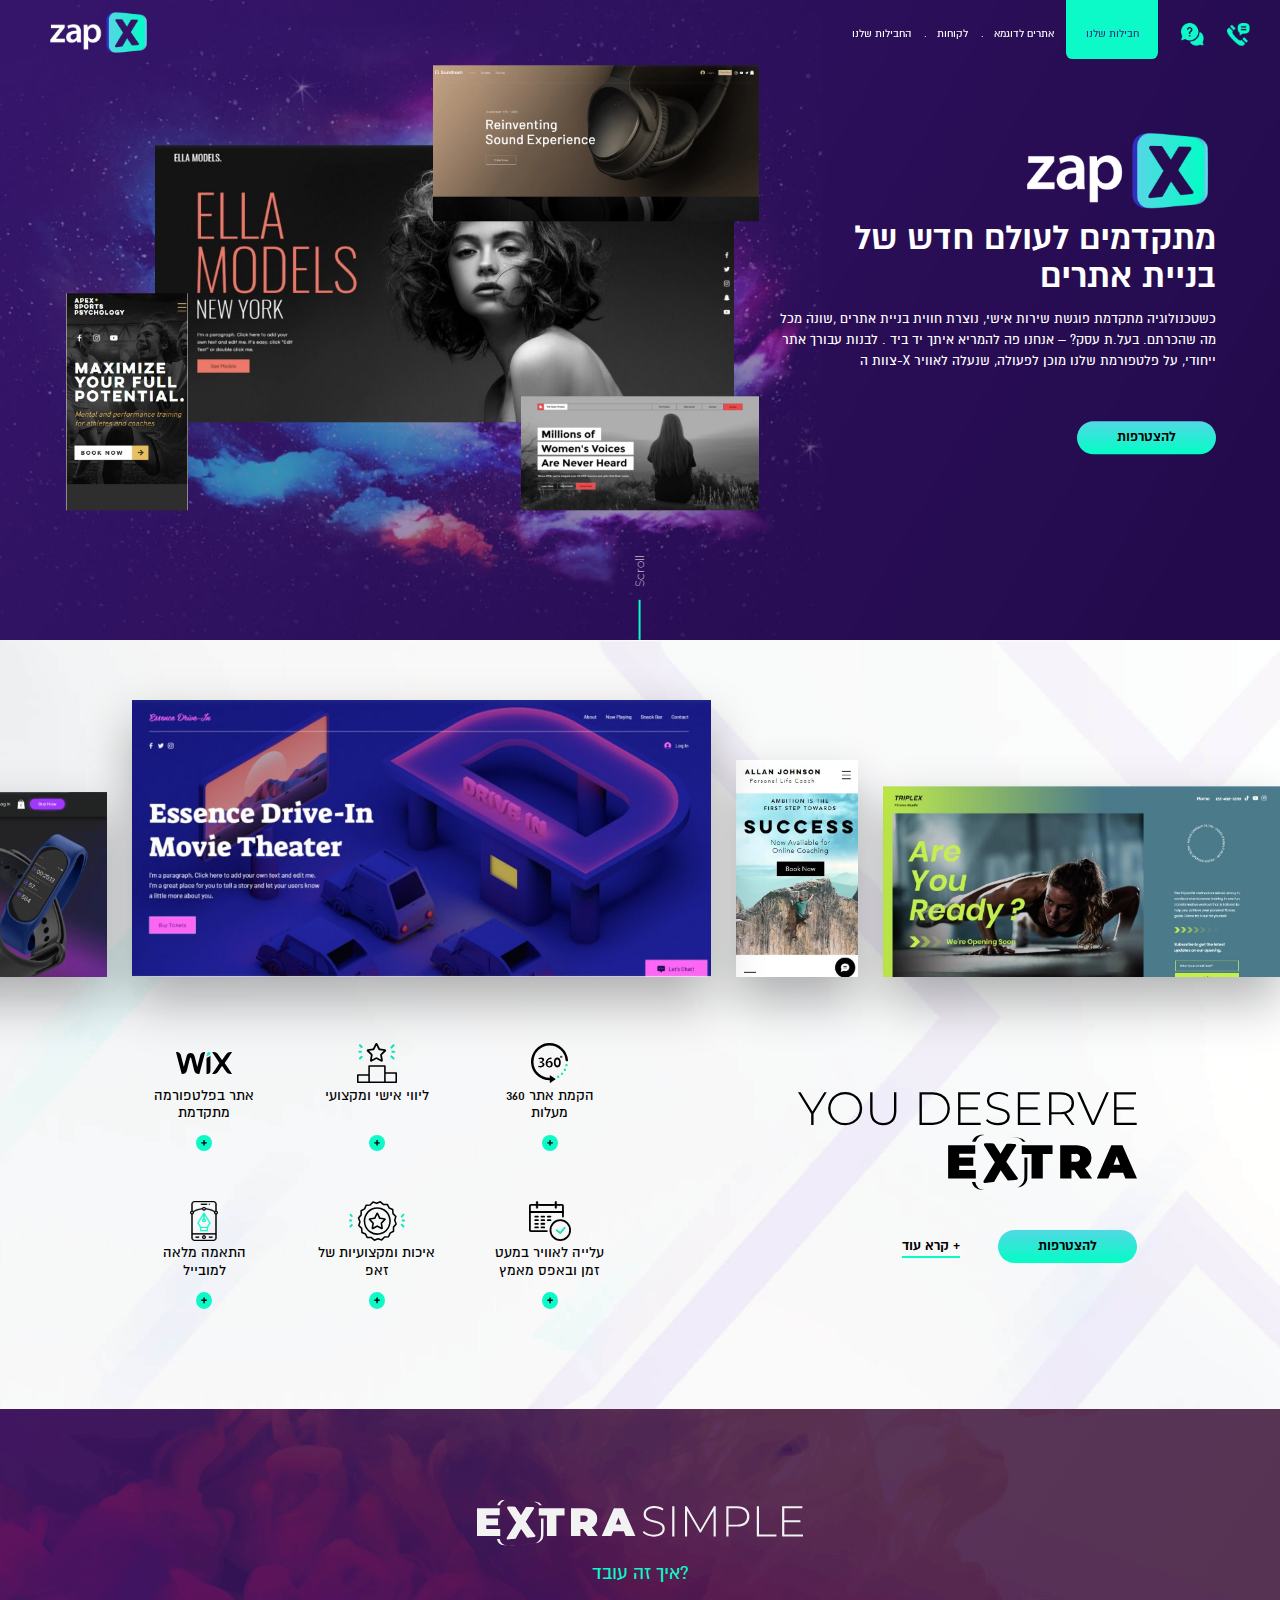
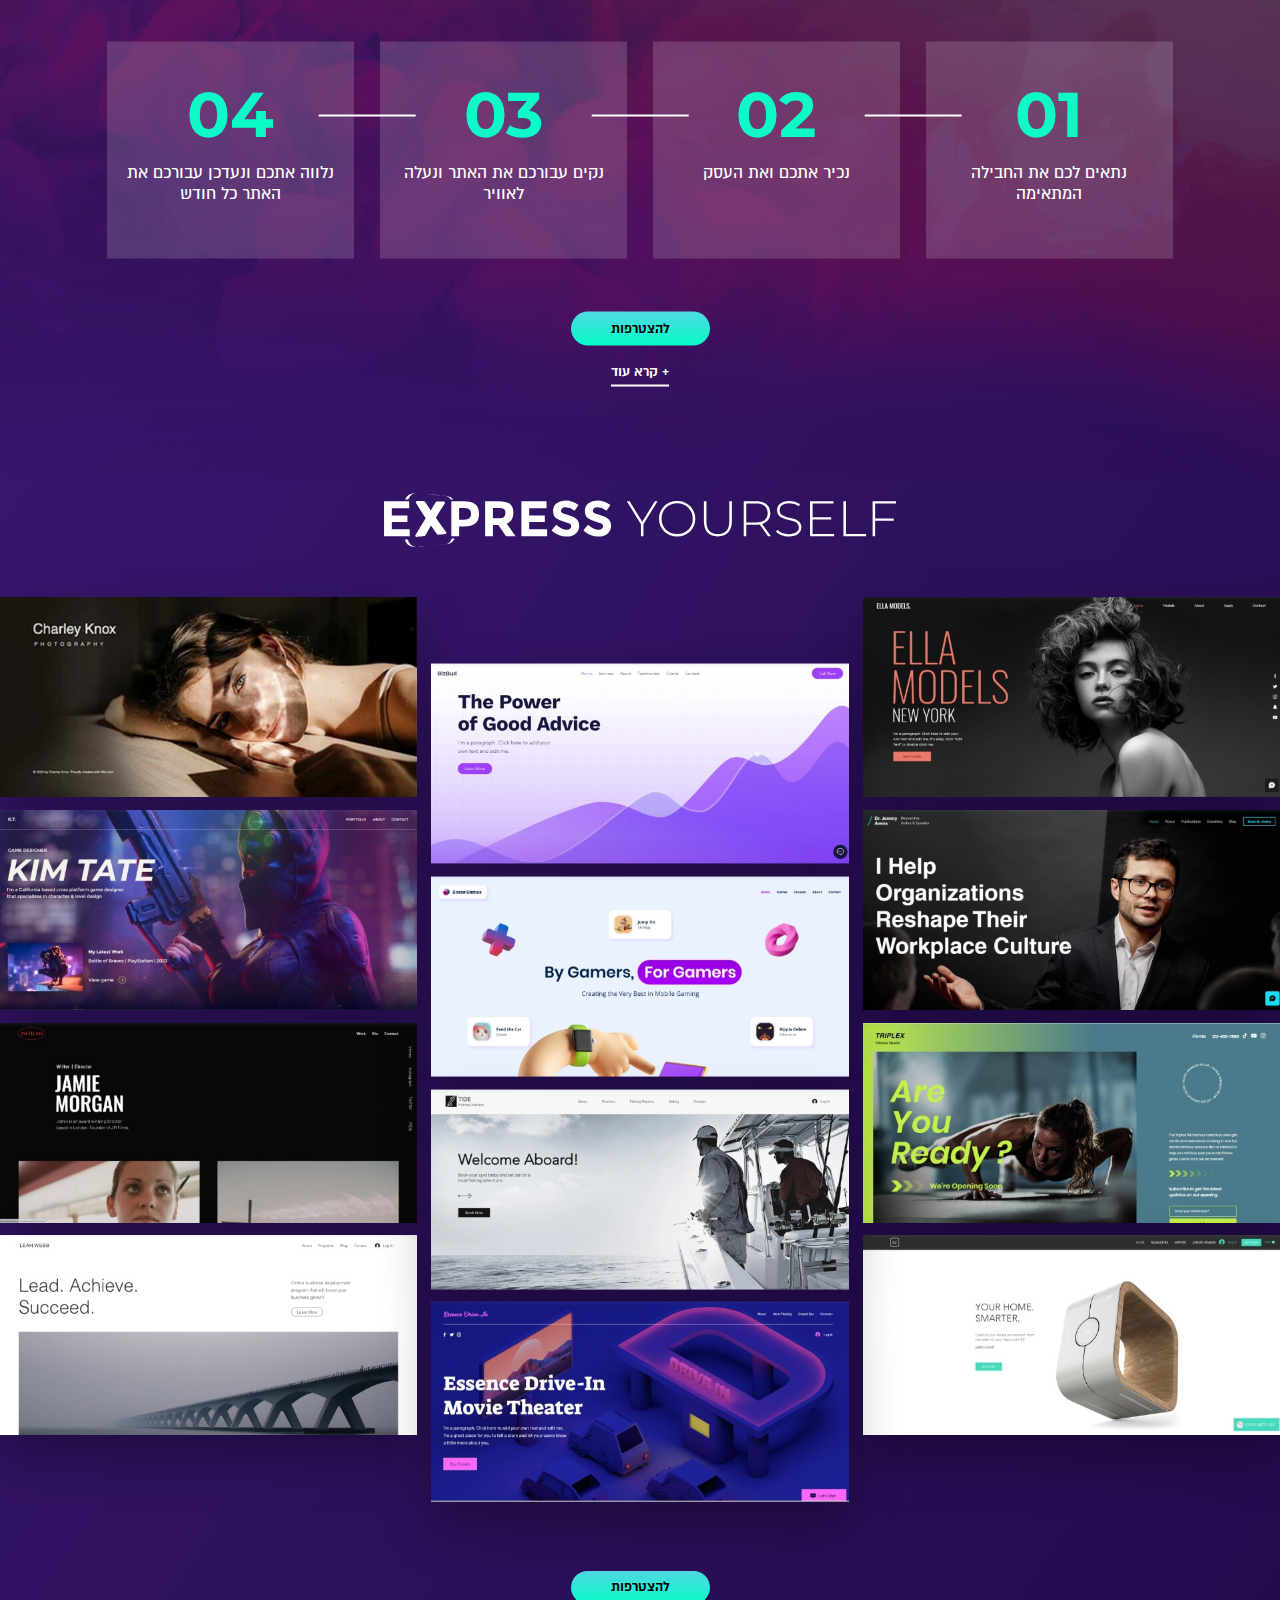
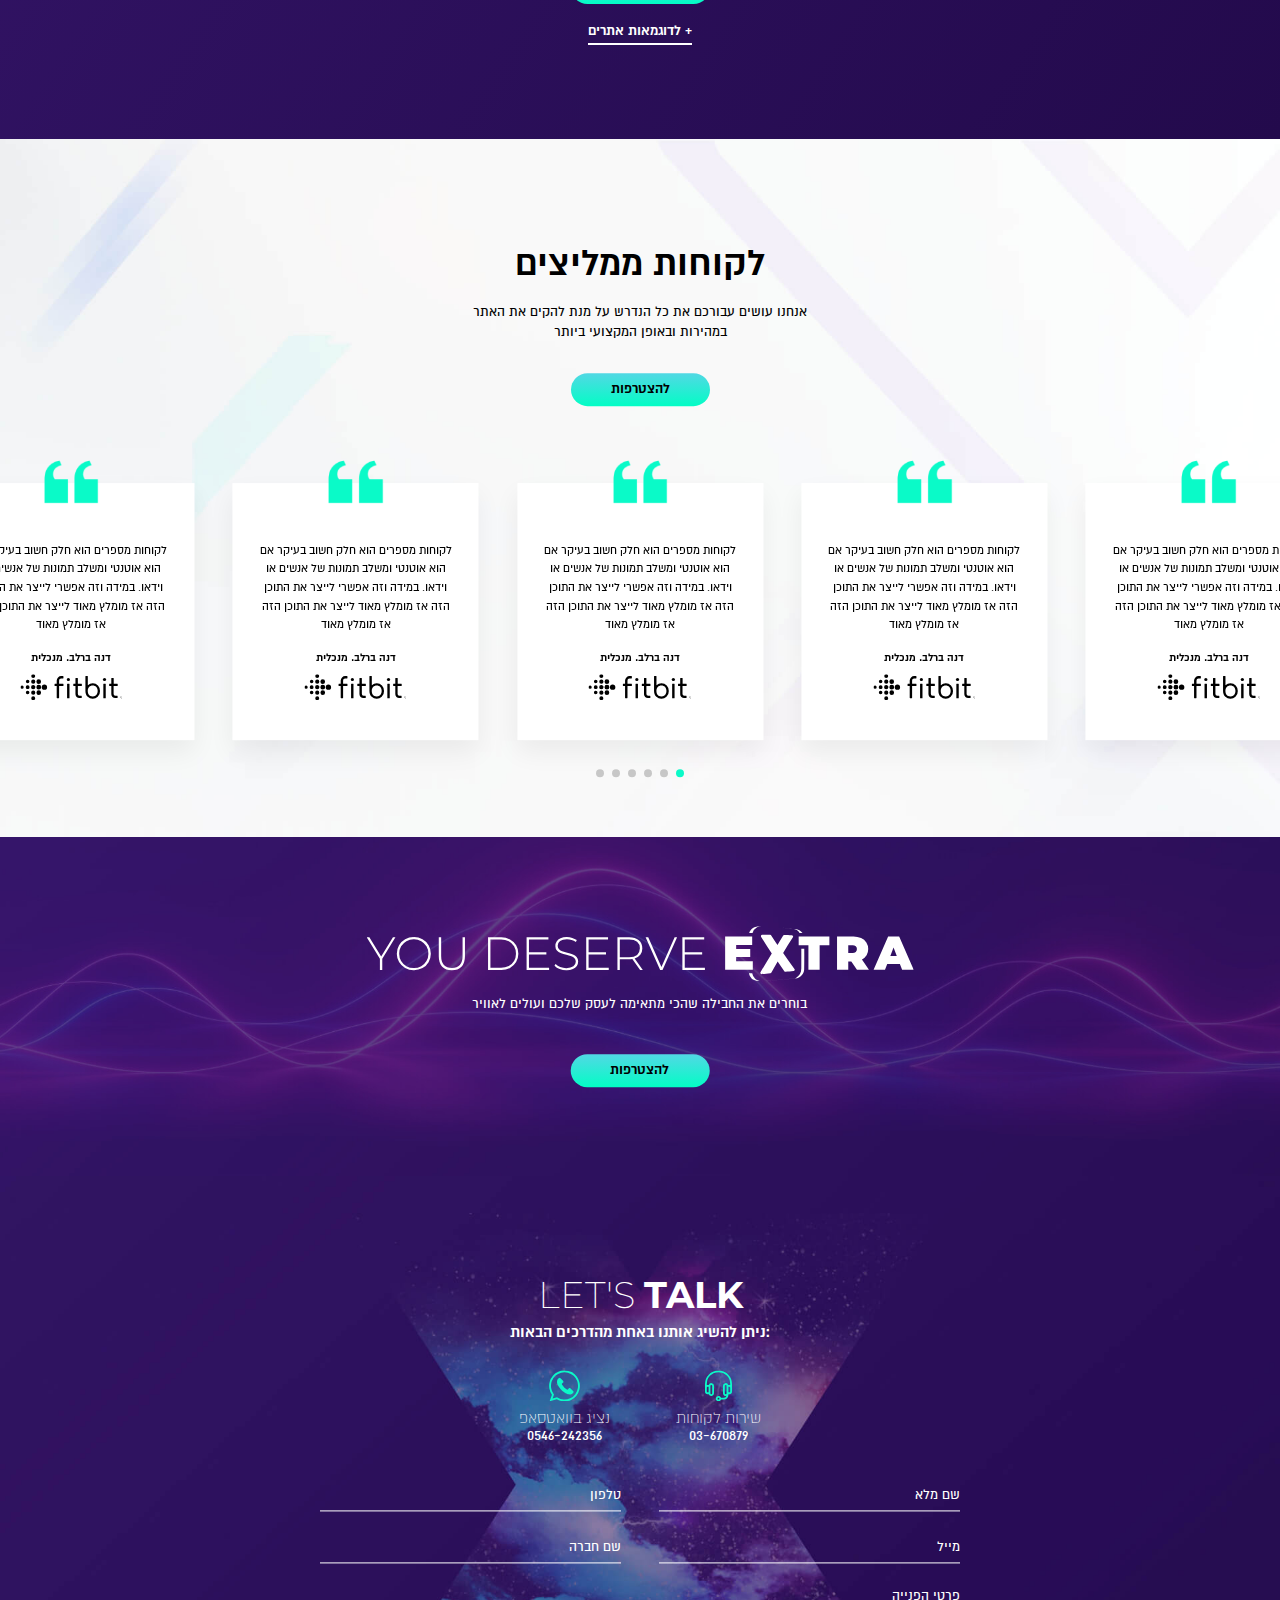
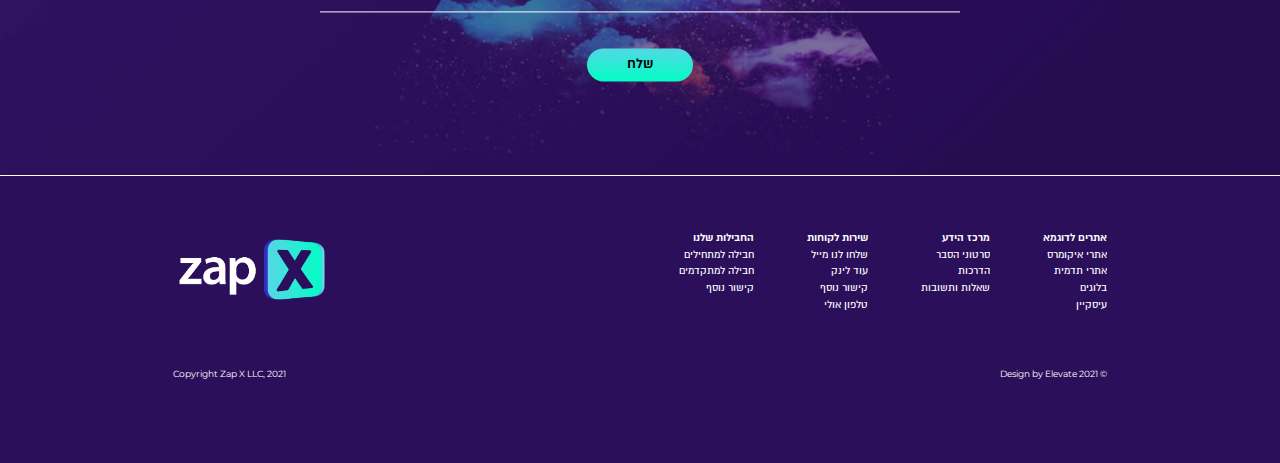
==== index.html @ 98418612 "[ADD] - Homepage" ====
<!DOCTYPE html>
<html lang="he-IL" dir="rtl">

<head>
  <!-- Meta -->
  <meta charset="UTF-8">
  <meta name="viewport" content="width=device-width, initial-scale=1.0">
  <meta name="description" content="Zap X">
  <title>Zap X</title>

  <!-- Font -->
  <link rel="preconnect" href="https://fonts.googleapis.com">
  <link rel="preconnect" href="https://fonts.gstatic.com" crossorigin>
  <link href="https://fonts.googleapis.com/css2?family=Montserrat:wght@300;400;700&display=swap" rel="stylesheet">

  <!-- Style (Vendor) -->
  <link rel="stylesheet" href="css/swiper-bundle.min.css">

  <!-- Style -->
  <link rel="stylesheet" href="css/elevate-framework.css">
  <link rel="stylesheet" href="css/style.css">

  <!-- Favicon -->
  <link rel="icon" href="img/favicon.png">
</head>

<body class="home-page">

  <!-- Header -->
  <header class="header">
    <div class="container">
      <!-- Hamburger -->
      <div class="header-hamburger d-mobile">
        <a href="#">
          <img src="img/icons/hamburger-icon.png" alt="zap-x-icon">
        </a>
      </div>
      <!-- Action -->
      <div class="header-action">
        <a href="#">
          <img src="img/icons/phone-icon.png" alt="zap-x-icon">
        </a>
        <a href="#">
          <img src="img/icons/chat-icon.png" alt="zap-x-icon">
        </a>
      </div>
      <!-- Menu -->
      <div class="header-menu">
        <!-- Links -->
        <div class="header-links">
          <ul class="f-d-18 f-m-30">
            <li>
              <a href="#" class="header-btn">חבילות שלנו</a>
            </li>
            <li>
              <a href="#">אתרים לדוגמא</a>
            </li>
            <li>
              <a href="#">לקוחות</a>
            </li>
            <li>
              <a href="#">החבילות שלנו</a>
            </li>
          </ul>
        </div>
      </div>
      <!-- Logo -->
      <div class="header-logo">
        <a href="#">
          <img src="img/icons/zap-x-logo-white.png" alt="zap-x-logo">
        </a>
      </div>
    </div>
  </header>

  <!-- Banner -->
  <div class="banner home-banner">
    <div class="container">
      <!-- Text -->
      <div class="text">
        <div class="banner-logo d-desktop">
          <img src="img/icons/zap-x-logo-white.png" alt="zap-x-logo">
        </div>
        <h1 class="f-d-58 f-m-65">מתקדמים לעולם חדש
          של בניית אתרים</h1>
        <p class="f-d-22 f-m-32">כשטכנולוגיה מתקדמת פוגשת שירות אישי, נוצרת חווית בניית אתרים
          ,שונה מכל מה שהכרתם. בעל.ת עסק? – אנחנו פה להמריא איתך יד ביד
          . לבנות עבורך אתר ייחודי, על פלטפורמת
          שלנו מוכן לפעולה, שנעלה לאוויר X-צוות ה</p>
        <a href="#" class="btn btn-primary">להצטרפות</a>
      </div>
      <!-- Img -->
      <div class="img">
        <div class="img-1"><img src="img/home/banner-img-1.jpg" alt="zap-x-img"></div>
        <div class="img-2"><img src="img/home/banner-img-2.jpg" alt="zap-x-img"></div>
        <div class="img-3"><img src="img/home/banner-img-3.jpg" alt="zap-x-img"></div>
        <div class="img-4"><img src="img/home/banner-img-4.jpg" alt="zap-x-img"></div>
      </div>
    </div>
    <!-- Bg -->
    <div class="bg">
      <picture>
        <source media="(min-width:1024px)" srcset="img/home/banner-bg.jpg">
        <img src="img/home/banner-bg-mobile.jpg" alt="zap-x-img">
      </picture>
    </div>
    <!-- Scroll -->
    <div class="scroll">
      <p class="f-d-18 f-m-26 light f-mont">Scroll</p>
      <div class="line"></div>
    </div>
  </div>

  <!-- Services -->
  <div class="home-services">
    <div class="container">
      <!-- Swiper -->
      <div class="swiper">
        <div class="swiper-wrapper">
          <!-- Slide -->
          <div class="swiper-slide">
            <img src="img/home/services-img-3.jpg" alt="zap-x-img">
          </div>
          <!-- Slide -->
          <div class="swiper-slide">
            <img src="img/home/services-img-2.jpg" alt="zap-x-img">
          </div>
          <!-- Slide -->
          <div class="swiper-slide">
            <img src="img/home/services-img-1.jpg" alt="zap-x-img">
          </div>
          <!-- Slide -->
          <div class="swiper-slide">
            <img src="img/home/services-img-4.jpg" alt="zap-x-img">
          </div>
        </div>
      </div>
      <div class="row">
        <!-- Text -->
        <div class="text">
          <img src="img/global/you-deserve-extra.svg" alt="zap-x-img">
          <div class="btns">
            <a href="#" class="btn btn-primary">להצטרפות</a>
            <a href="#" class="link">+ קרא עוד</a>
          </div>
        </div>
        <!-- Img -->
        <div class="img">
          <ul class="f-d-24 f-m-34">
            <!-- Item -->
            <li>
              <img src="img/icons/services-icon-1.svg" alt="zap-x-icon">
              <p>הקמת אתר 360 מעלות</p>
              <a href="#">
                <img src="img/icons/plus-icon-circle.svg" alt="zap-x-icon">
              </a>
            </li>
            <!-- Item -->
            <li>
              <img src="img/icons/services-icon-2.svg" alt="zap-x-icon">
              <p>ליווי אישי
                ומקצועי</p>
              <a href="#">
                <img src="img/icons/plus-icon-circle.svg" alt="zap-x-icon">
              </a>
            </li>
            <!-- Item -->
            <li>
              <img src="img/icons/services-icon-3.svg" alt="zap-x-icon">
              <p>אתר בפלטפורמה
                מתקדמת</p>
              <a href="#">
                <img src="img/icons/plus-icon-circle.svg" alt="zap-x-icon">
              </a>
            </li>
            <!-- Item -->
            <li>
              <img src="img/icons/services-icon-4.svg" alt="zap-x-icon">
              <p>עלייה לאוויר במעט זמן
                ובאפס מאמץ</p>
              <a href="#">
                <img src="img/icons/plus-icon-circle.svg" alt="zap-x-icon">
              </a>
            </li>
            <!-- Item -->
            <li>
              <img src="img/icons/services-icon-5.svg" alt="zap-x-icon">
              <p>איכות ומקצועיות
                של זאפ</p>
              <a href="#">
                <img src="img/icons/plus-icon-circle.svg" alt="zap-x-icon">
              </a>
            </li>
            <!-- Item -->
            <li>
              <img src="img/icons/services-icon-6.svg" alt="zap-x-icon">
              <p>התאמה מלאה
                למובייל</p>
              <a href="#">
                <img src="img/icons/plus-icon-circle.svg" alt="zap-x-icon">
              </a>
            </li>
          </ul>
        </div>
      </div>
    </div>
    <!-- Bg -->
    <div class="bg">
      <picture>
        <source media="(min-width:1024px)" srcset="img/home/services-bg.jpg">
        <img src="img/home/services-bg-mobile.jpg" alt="zap-x-img">
      </picture>
    </div>
  </div>

  <!-- Purple BG -->
  <div class="purple-bg">
    <!-- Steps -->
    <div class="home-steps">
      <div class="container">
        <div class="title">
          <img src="img/global/extra-simple.svg" alt="zap-x-img">
        </div>
        <h2 class="f-d-32 f-m-45 regular text-green">?איך זה עובד</h2>
        <ul class="steps">
          <!-- Item -->
          <li class="step">
            <p class="num f-d-95 f-m-105 f-mont text-green bold">01</p>
            <p class="f-d-28 f-m-36">נתאים לכם את
              החבילה המתאימה</p>
          </li>
          <!-- Item -->
          <li class="step">
            <p class="num f-d-95 f-m-105 f-mont text-green bold">02</p>
            <p class="f-d-28 f-m-36">נכיר אתכם ואת העסק</p>
          </li>
          <!-- Item -->
          <li class="step">
            <p class="num f-d-95 f-m-105 f-mont text-green bold">03</p>
            <p class="f-d-28 f-m-36">נקים עבורכם את
              האתר ונעלה לאוויר</p>
          </li>
          <!-- Item -->
          <li class="step">
            <p class="num f-d-95 f-m-105 f-mont text-green bold">04</p>
            <p class="f-d-28 f-m-36">נלווה אתכם ונעדכן עבורכם
              את האתר כל חודש</p>
          </li>
        </ul>
        <div class="btns">
          <a href="#" class="btn btn-primary">להצטרפות</a>
          <a href="#" class="link link-white">+ קרא עוד</a>
        </div>
      </div>
      <!-- Bg -->
      <div class="bg">
        <picture>
          <source media="(min-width:1024px)" srcset="img/home/steps-bg.png">
          <img src="img/home/steps-bg-mobile.png" alt="zap-x-img">
        </picture>
      </div>
    </div>
  
    <!-- Portfolio -->
    <div class="home-portfolio">
      <div class="container">
        <!-- Title -->
        <div class="title">
          <img src="img/global/express-yourself.svg" alt="zap-x-img">
        </div>
        <!-- Portfolio -->
        <div class="portfolio">
          <ul>
            <!-- Item -->
            <li>
              <img src="img/home/portfolio-img-1.jpg" alt="zap-x-img">
            </li>
            <!-- Item -->
            <li>
              <img src="img/home/portfolio-img-2.jpg" alt="zap-x-img">
            </li>
            <!-- Item -->
            <li>
              <img src="img/home/portfolio-img-3.jpg" alt="zap-x-img">
            </li>
            <!-- Item -->
            <li>
              <img src="img/home/portfolio-img-4.jpg" alt="zap-x-img">
            </li>
            <!-- Item -->
            <li>
              <img src="img/home/portfolio-img-5.jpg" alt="zap-x-img">
            </li>
            <!-- Item -->
            <li>
              <img src="img/home/portfolio-img-6.jpg" alt="zap-x-img">
            </li>
            <!-- Item -->
            <li>
              <img src="img/home/portfolio-img-7.jpg" alt="zap-x-img">
            </li>
            <!-- Item -->
            <li>
              <img src="img/home/portfolio-img-8.jpg" alt="zap-x-img">
            </li>
            <!-- Item -->
            <li>
              <img src="img/home/portfolio-img-9.jpg" alt="zap-x-img">
            </li>
            <!-- Item -->
            <li>
              <img src="img/home/portfolio-img-10.jpg" alt="zap-x-img">
            </li>
            <!-- Item -->
            <li>
              <img src="img/home/portfolio-img-11.jpg" alt="zap-x-img">
            </li>
            <!-- Item -->
            <li>
              <img src="img/home/portfolio-img-12.jpg" alt="zap-x-img">
            </li>
          </ul>
        </div>
        <!-- Btns -->
        <div class="btns">
          <a href="#" class="btn btn-primary">להצטרפות</a>
          <a href="#" class="link link-white">+ לדוגמאות אתרים</a>
        </div>
      </div>
    </div>
  </div>

  <!-- Reviews -->
  <div class="home-reviews">
    <div class="container">
      <!-- Text -->
      <div class="text">
        <h1 class="f-d-60 f-m-60">לקוחות ממליצים</h1>
        <p class="f-d-22 f-m-32">אנחנו עושים עבורכם את כל הנדרש על מנת להקים את האתר
          במהירות ובאופן המקצועי ביותר</p>
        <a href="#" class="btn btn-primary">להצטרפות</a>
      </div>
      <!-- Swiper -->
      <div class="swiper">
        <div class="swiper-wrapper">
          <!-- Slide -->
          <div class="swiper-slide">
            <div>
              <div class="quottes">
                <img src="img/icons/quottes-green.png" alt="zap-x-icon">
              </div>
              <p class="f-d-20 f-m-28">לקוחות מספרים הוא חלק חשוב בעיקר אם הוא אוטנטי ומשלב תמונות של אנשים או וידאו. במידה וזה אפשרי  לייצר את התוכן הזה אז מומלץ מאוד
                לייצר את התוכן הזה אז מומלץ מאוד </p>
              <h3 class="f-d-18 f-m-28">דנה ברלב. מנכלית</h3>
              <div class="logo">
                <img src="img/icons/fitbit-logo.svg" alt="zap-x-icon">
              </div>
            </div>
          </div>
          <!-- Slide -->
          <div class="swiper-slide">
            <div>
              <div class="quottes">
                <img src="img/icons/quottes-green.png" alt="zap-x-icon">
              </div>
              <p class="f-d-20 f-m-28">לקוחות מספרים הוא חלק חשוב בעיקר אם הוא אוטנטי ומשלב תמונות של אנשים או וידאו. במידה וזה אפשרי  לייצר את התוכן הזה אז מומלץ מאוד
                לייצר את התוכן הזה אז מומלץ מאוד </p>
              <h3 class="f-d-18 f-m-28">דנה ברלב. מנכלית</h3>
              <div class="logo">
                <img src="img/icons/fitbit-logo.svg" alt="zap-x-icon">
              </div>
            </div>
          </div>
          <!-- Slide -->
          <div class="swiper-slide">
            <div>
              <div class="quottes">
                <img src="img/icons/quottes-green.png" alt="zap-x-icon">
              </div>
              <p class="f-d-20 f-m-28">לקוחות מספרים הוא חלק חשוב בעיקר אם הוא אוטנטי ומשלב תמונות של אנשים או וידאו. במידה וזה אפשרי  לייצר את התוכן הזה אז מומלץ מאוד
                לייצר את התוכן הזה אז מומלץ מאוד </p>
              <h3 class="f-d-18 f-m-28">דנה ברלב. מנכלית</h3>
              <div class="logo">
                <img src="img/icons/fitbit-logo.svg" alt="zap-x-icon">
              </div>
            </div>
          </div>
          <!-- Slide -->
          <div class="swiper-slide">
            <div>
              <div class="quottes">
                <img src="img/icons/quottes-green.png" alt="zap-x-icon">
              </div>
              <p class="f-d-20 f-m-28">לקוחות מספרים הוא חלק חשוב בעיקר אם הוא אוטנטי ומשלב תמונות של אנשים או וידאו. במידה וזה אפשרי  לייצר את התוכן הזה אז מומלץ מאוד
                לייצר את התוכן הזה אז מומלץ מאוד </p>
              <h3 class="f-d-18 f-m-28">דנה ברלב. מנכלית</h3>
              <div class="logo">
                <img src="img/icons/fitbit-logo.svg" alt="zap-x-icon">
              </div>
            </div>
          </div>
          <!-- Slide -->
          <div class="swiper-slide">
            <div>
              <div class="quottes">
                <img src="img/icons/quottes-green.png" alt="zap-x-icon">
              </div>
              <p class="f-d-20 f-m-28">לקוחות מספרים הוא חלק חשוב בעיקר אם הוא אוטנטי ומשלב תמונות של אנשים או וידאו. במידה וזה אפשרי  לייצר את התוכן הזה אז מומלץ מאוד
                לייצר את התוכן הזה אז מומלץ מאוד </p>
              <h3 class="f-d-18 f-m-28">דנה ברלב. מנכלית</h3>
              <div class="logo">
                <img src="img/icons/fitbit-logo.svg" alt="zap-x-icon">
              </div>
            </div>
          </div>
          <!-- Slide -->
          <div class="swiper-slide">
            <div>
              <div class="quottes">
                <img src="img/icons/quottes-green.png" alt="zap-x-icon">
              </div>
              <p class="f-d-20 f-m-28">לקוחות מספרים הוא חלק חשוב בעיקר אם הוא אוטנטי ומשלב תמונות של אנשים או וידאו. במידה וזה אפשרי  לייצר את התוכן הזה אז מומלץ מאוד
                לייצר את התוכן הזה אז מומלץ מאוד </p>
              <h3 class="f-d-18 f-m-28">דנה ברלב. מנכלית</h3>
              <div class="logo">
                <img src="img/icons/fitbit-logo.svg" alt="zap-x-icon">
              </div>
            </div>
          </div>
        </div>
        <div class="swiper-pagination"></div>
      </div>
    </div>
    <!-- Bg -->
    <div class="bg">
      <picture>
        <source media="(min-width:1024px)" srcset="img/home/reviews-bg.jpg">
        <img src="img/home/reviews-bg-mobile.jpg" alt="zap-x-img">
      </picture>
    </div>
  </div>

  <!-- Action -->
  <div class="home-action">
    <div class="container">
      <img src="img/global/you-deserve-extra-2.svg" alt="zap-x-img">
      <p class="f-d-22 f-m-32">בוחרים את החבילה שהכי מתאימה לעסק שלכם ועולים לאוויר</p>
      <a href="#" class="btn btn-primary">להצטרפות</a>
    </div>
    <!-- Bg -->
    <div class="bg">
      <picture>
        <source media="(min-width:1024px)" srcset="img/home/action-bg.jpg">
        <img src="img/home/action-bg-mobile.jpg" alt="zap-x-img">
      </picture>
    </div>
  </div>

  <!-- Contact -->
  <div class="home-contact">
    <div class="container">
      <h2 class="f-d-55 f-m-75 f-mont light">
        LET'S
        <span class="bold">TALK</span>
      </h2>
      <p class="f-d-25 f-m-32 bold">:ניתן להשיג אותנו באחת מהדרכים הבאות</p>
      <ul>
        <!-- Item -->
        <li>
          <img src="img/icons/headphones.svg" alt="zap-x-icon">
          <p class="f-d-25 f-m-32">
            <span class="light">שירות לקוחות</span>
            <br>
            03-670879
          </p>
        </li>
        <!-- Item -->
        <li>
          <img src="img/icons/whatsapp.svg" alt="zap-x-icon">
          <p class="f-d-25 f-m-32">
            <span class="light">נציג בוואטסאפ</span>
            <br>
            0546-242356
          </p>
        </li>
      </ul>
      <form>
        <div class="row">
          <div class="col">
            <input type="text" class="f-d-22 f-m-32" placeholder="שם מלא">
          </div>
          <div class="col">
            <input type="text" class="f-d-22 f-m-32" placeholder="טלפון">
          </div>
        </div>
        <div class="row">
          <div class="col">
            <input type="text" class="f-d-22 f-m-32" placeholder="מייל">
          </div>
          <div class="col">
            <input type="text" class="f-d-22 f-m-32" placeholder="שם חברה">
          </div>
        </div>
        <div class="row">
          <input type="text" class="f-d-22 f-m-32" placeholder="פרטי הפנייה">
        </div>
      </form>
      <div class="text-center">
        <a href="#" class="btn btn-primary">שלח</a>
      </div>
    </div>
    <!-- Bg -->
    <div class="bg">
      <picture>
        <source media="(min-width:1024px)" srcset="img/home/contact-bg.jpg">
        <img src="img/home/contact-bg-mobile.jpg" alt="zap-x-img">
      </picture>
    </div>
  </div>

  <!-- Footer -->
  <footer class="footer">
    <div class="container">
      <!-- Top -->
      <div class="top">
        <!-- Links -->
        <div class="footer-links">
          <!-- Accordion -->
          <div class="accordion">
            <!-- Collapsible -->
            <div class="collapsible">
              <!-- Toggler -->
              <div class="collapse-toggler f-d-18 f-m-32 bold">
                אתרים לדוגמא
                <div class="simbol d-mobile text-green f-m-60">
                  <div class="plus">+</div>
                  <div class="minus">-</div>
                </div>
              </div>
              <!-- Collapse -->
              <div class="collapse">
                <div>
                  <ul class="f-d-18 f-m-32">
                    <!-- Item -->
                    <li>
                      <a href="#">
                        אתרי איקומרס
                      </a>
                    </li>
                    <!-- Item -->
                    <li>
                      <a href="#">
                        אתרי תדמית
                      </a>
                    </li>
                    <!-- Item -->
                    <li>
                      <a href="#">
                        בלוגים
                      </a>
                    </li>
                    <!-- Item -->
                    <li>
                      <a href="#">
                        עיסקיין
                      </a>
                    </li>
                  </ul>
                </div>
              </div>
            </div>
            <!-- Collapsible -->
            <div class="collapsible">
              <!-- Toggler -->
              <div class="collapse-toggler f-d-18 f-m-32 bold">
                מרכז הידע
                <div class="simbol d-mobile text-green f-m-60">
                  <div class="plus">+</div>
                  <div class="minus">-</div>
                </div>
              </div>
              <!-- Collapse -->
              <div class="collapse">
                <div>
                  <ul class="f-d-18 f-m-32">
                    <!-- Item -->
                    <li>
                      <a href="#">
                        סרטוני הסבר
                      </a>
                    </li>
                    <!-- Item -->
                    <li>
                      <a href="#">
                        הדרכות
                      </a>
                    </li>
                    <!-- Item -->
                    <li>
                      <a href="#">
                        שאלות ותשובות
                      </a>
                    </li>
                  </ul>
                </div>
              </div>
            </div>
            <!-- Collapsible -->
            <div class="collapsible">
              <!-- Toggler -->
              <div class="collapse-toggler f-d-18 f-m-32 bold">
                שירות לקוחות
                <div class="simbol d-mobile text-green f-m-60">
                  <div class="plus">+</div>
                  <div class="minus">-</div>
                </div>
              </div>
              <!-- Collapse -->
              <div class="collapse">
                <div>
                  <ul class="f-d-18 f-m-32">
                    <!-- Item -->
                    <li>
                      <a href="#">
                        שלחו לנו מייל
                      </a>
                    </li>
                    <!-- Item -->
                    <li>
                      <a href="#">
                        עוד לינק
                      </a>
                    </li>
                    <!-- Item -->
                    <li>
                      <a href="#">
                        קישור נוסף
                      </a>
                    </li>
                    <!-- Item -->
                    <li>
                      <a href="#">
                        טלפון אולי
                      </a>
                    </li>
                  </ul>
                </div>
              </div>
            </div>
            <!-- Collapsible -->
            <div class="collapsible">
              <!-- Toggler -->
              <div class="collapse-toggler f-d-18 f-m-32 bold">
                החבילות שלנו
                <div class="simbol d-mobile text-green f-m-60">
                  <div class="plus">+</div>
                  <div class="minus">-</div>
                </div>
              </div>
              <!-- Collapse -->
              <div class="collapse">
                <div>
                  <ul class="f-d-18 f-m-32">
                    <!-- Item -->
                    <li>
                      <a href="#">
                        חבילה למתחילים
                      </a>
                    </li>
                    <!-- Item -->
                    <li>
                      <a href="#">
                        חבילה למתקדמים
                      </a>
                    </li>
                    <!-- Item -->
                    <li>
                      <a href="#">
                        קישור נוסף
                      </a>
                    </li>
                  </ul>
                </div>
              </div>
            </div>
          </div>
        </div>
        <!-- Logo -->
        <div class="footer-logo">
          <a href="#">
            <img src="img/icons/zap-x-logo-white.png" alt="zap-x-logo">
          </a>
        </div>
      </div>
      <!-- Bottom -->
      <div class="bottom f-d-14 f-m-24 f-mont">
        <p>© 2021 Design by Elevate</p>
        <p>Copyright Zap X LLC, 2021</p>
      </div>
    </div>
  </footer>

  <!-- Script (Vendor) -->
  <script src="js/gsap.min.js"></script>
  <script src="js/swiper-bundle.min.js"></script>

  <!-- Script -->
  <script src="js/elevate-framework.js"></script>
  <script src="js/app.js"></script>

</body>

</html>
---- css/elevate-framework.css ----
/* #Global
================================================== */
body {
  font-weight: 400;
  line-height: 1.4;
  letter-spacing: 0;
  max-width: 100%;
}

body.no-scroll {
  overflow: hidden;
}

*,
*::after,
*::before {
  margin: 0;
  padding: 0;
  box-sizing: border-box;
}

*:focus {
  outline: none;
  box-shadow: none;
}

h1,
h2,
h3,
h4,
h5,
h6,
p {
  padding: 0;
  margin: 0;
}

figure {
  margin: 0;
  padding: 0;
}

img,
video,
picture {
  max-width: 100%;
  display: block;
}

ul {
  list-style: none;
}

a {
  text-decoration: none;
  color: inherit;
}

button {
  cursor: pointer;
}

input,
textarea,
button {
  font-family: inherit;
}

/* #Utilities
================================================== */
.container {
  margin: 0 auto;
}

.d-desktop {
  display: block;
}

.d-mobile {
  display: none;
}

.d-block {
  display: block;
}

.m-0 {
  margin: 0!important;
}

.my-0 {
  margin-top: 0!important;
  margin-bottom: 0!important;
}

.mr-auto {
  margin-right: auto!important;
}

.p-0 {
  padding: 0!important;
}

@media (max-width: 1023.98px) {
  .d-desktop {
    display: none;
  }

  .d-mobile {
    display: block;
  }

  .d-none-mobile {
    display: none !important;
  }
}

/* #Typography
================================================== */
/* Font Desktop (f-d) */
/* Fonts made from 1920px desktop design */

.f-d-14 {font-size: 0.73vw !important; /* 14px */ }
.f-d-16 {font-size: 0.83vw !important; /* 16px */ }
.f-d-17 {font-size: 0.88vw !important; /* 17px */ }
.f-d-18 {font-size: 0.94vw !important; /* 18px */ }
.f-d-19 {font-size: 0.989vw !important; /* 19px */ }
.f-d-20 {font-size: 1.04vw !important; /* 20px */ }
.f-d-21 {font-size: 1.09vw !important; /* 21px */ }
.f-d-22 {font-size: 1.15vw !important; /* 22px */ }
.f-d-24 {font-size: 1.25vw !important; /* 24px */ }
.f-d-25 {font-size: 1.3vw !important; /* 25px */ }
.f-d-26 {font-size: 1.35vw !important; /* 26px */ }
.f-d-27 {font-size: 1.4vw !important; /* 27px */ }
.f-d-28 {font-size: 1.45vw !important; /* 28px */ }
.f-d-30 {font-size: 1.56vw !important; /* 30px */ }
.f-d-32 {font-size: 1.66vw !important; /* 32px */ }
.f-d-35 {font-size: 1.82vw !important; /* 35px */ }
.f-d-36 {font-size: 1.875vw !important; /* 36px */ }
.f-d-38 {font-size: 1.98vw !important; /* 38px */ }
.f-d-40 {font-size: 2.08vw !important; /* 40px */ }
.f-d-42 {font-size: 2.18vw !important; /* 42px */ }
.f-d-45 {font-size: 2.35vw !important; /* 45px */ }
.f-d-47 {font-size: 2.44vw !important; /* 47px */ }
.f-d-48 {font-size: 2.5vw !important; /* 48px */ }
.f-d-50 {font-size: 2.6vw !important; /* 50px */ }
.f-d-52 {font-size: 2.7vw !important; /* 52px */ }
.f-d-55 {font-size: 2.86vw !important; /* 55px */ }
.f-d-58 {font-size: 3vw !important; /* 58px */ }
.f-d-60 {font-size: 3.125vw !important; /* 60px */ }
.f-d-65 {font-size: 3.38vw !important; /* 65px */ }
.f-d-70 {font-size: 3.64vw !important; /* 70px */ }
.f-d-75 {font-size: 3.9vw !important; /* 75px */ }
.f-d-80 {font-size: 4.16vw !important; /* 80px */ }
.f-d-85 {font-size: 4.43vw !important; /* 85px */ }
.f-d-90 {font-size: 4.68vw !important; /* 90px */ }
.f-d-95 {font-size: 4.95vw !important; /* 95px */ }
.f-d-100 {font-size: 5.2vw !important; /* 100px */ }

/* Font Mobile (f-m) */
/* Fonts made from 750px desktop design */

@media (max-width: 1023.98px) {
  .f-m-14 {font-size: 1.86vw !important; /* 14px */ }
  .f-m-16 {font-size: 2.13vw !important; /* 16px */ }
  .f-m-17 {font-size: 2.26vw !important; /* 17px */ }
  .f-m-18 {font-size: 2.4vw !important; /* 18px */ }
  .f-m-19 {font-size: 2.53vw !important; /* 19px */ }
  .f-m-20 {font-size: 2.66vw !important; /* 20px */ }
  .f-m-21 {font-size: 2.8vw !important; /* 21px */ }
  .f-m-22 {font-size: 2.93vw !important; /* 22px */ }
  .f-m-24 {font-size: 3.2vw !important; /* 24px */ }
  .f-m-25 {font-size: 3.33vw !important; /* 25px */ }
  .f-m-26 {font-size: 3.46vw !important; /* 26px */ }
  .f-m-27 {font-size: 3.6vw !important; /* 27px */ }
  .f-m-28 {font-size: 3.73vw !important; /* 28px */ }
  .f-m-30 {font-size: 4vw !important; /* 30px */ }
  .f-m-32 {font-size: 4.26vw !important; /* 32px */ }
  .f-m-34 {font-size: 4.53vw !important; /* 34px */ }
  .f-m-35 {font-size: 4.66vw !important; /* 35px */ }
  .f-m-36 {font-size: 4.8vw !important; /* 36px */ }
  .f-m-38 {font-size: 5vw !important; /* 38px */ }
  .f-m-40 {font-size: 5.33vw !important; /* 40px */ }
  .f-m-42 {font-size: 5.6vw !important; /* 42px */ }
  .f-m-45 {font-size: 6vw !important; /* 45px */ }
  .f-m-47 {font-size: 6.26vw !important; /* 47px */ }
  .f-d-48 {font-size: 6.4vw !important; /* 48px */ }
  .f-m-50 {font-size: 6.66vw !important; /* 50px */ }
  .f-d-52 {font-size: 6.93vw !important; /* 52px */ }
  .f-m-55 {font-size: 7.33vw !important; /* 55px */ }
  .f-m-60 {font-size: 8vw !important; /* 60px */ }
  .f-m-65 {font-size: 8.66vw !important; /* 65px */ }
  .f-m-70 {font-size: 9.33vw !important; /* 70px */ }
  .f-m-75 {font-size: 10vw !important; /* 75px */ }
  .f-m-80 {font-size: 10.66vw !important; /* 80px */ }
  .f-m-85 {font-size: 11.33vw !important; /* 85px */ }
  .f-m-90 {font-size: 12vw !important; /* 90px */ }
  .f-m-95 {font-size: 12.66vw !important; /* 95px */ }
  .f-m-100 {font-size: 13.3vw !important; /* 100px */ }
  .f-m-105 {font-size: 14vw !important; /* 105px */ }
}

.ultra-light {
  font-weight: 100 !important;
}

.light {
  font-weight: 200 !important;
}

.regular {
  font-weight: 400 !important;
}

.medium {
  font-weight: 500 !important;
}

.semi-bold {
  font-weight: 600 !important;
}

.bold {
  font-weight: 700 !important;
}

.ultra-bold {
  font-weight: 800 !important;
}

.black {
  font-weight: 900 !important;
}

.text-left {
  text-align: left!important;
}

.text-center {
  text-align: center!important;
}

.text-right {
  text-align: right!important;
}

.ratio-16-9 {
  position: relative;
  padding-top: 56.25%;
  width: 100%;
}

.ratio-8-5 {
  position: relative;
  padding-top: 62.5%;
  width: 100%;
}

.ratio-4-3 {
  position: relative;
  padding-top: 75%;
  width: 100%;
}

.ratio-16-9 > *,
.ratio-8-5 > *,
.ratio-4-3 > * {
  position: absolute;
  top: 0;
  left: 0;
  width: 100%;
  height: 100%;
  object-fit: cover;
}

h1,
h2,
h3,
h4,
h5,
h6 {
  font-size: inherit;
}

/* #Tabs
================================================== */
.tabs .tab-panel {
  height: 0;
  opacity: 0;
  visibility: hidden;
  overflow: hidden;

  transition: opacity .8s ease, visibility .8s ease;
}

.tabs .tab-panel.active {
  height: auto;
  opacity: 1;
  visibility: visible;
}

/* #Accordion
================================================== */
.accordion .simbol .minus {
  display: none;
}

.accordion .show .simbol .minus {
  display: block;
}

.accordion .show .simbol .plus {
  display: none;
}

.accordion .collapse {
  overflow: hidden;
  height: 0;
}

.accordion .collapse-toggler {
  cursor: pointer;
  user-select: none;
}

/* #Checkbox
================================================== */
.checkbox {
  display: flex;
  align-items: flex-start;
}

.checkbox input {
  width: 20px;
  height: 20px;
  cursor: pointer;
  appearance: none;
  border-radius: 4px;
  border-color: #707070;
  border-width: 1px;
  border-style: solid;
  flex: 0 0 20px;
}

.checkbox input:checked {
  border-color: #1c6bba;
  background-color: #1c6bba;
  background-image: url("data:image/svg+xml,%3Csvg xmlns='http://www.w3.org/2000/svg' viewBox='0 0 12 10' fill='none' %3E %3Cpath stroke='%23ffffff' d='M1 6L4 9L11 1' stroke-width='1.5' stroke-linecap='round' stroke-linejoin='round' %3E %3C/path%3E %3C/svg%3E");
  background-size: 12px 10px;
  background-position: center center;
  background-repeat: no-repeat;
}

.checkbox label {
  padding-right: 7px;
  cursor: pointer;
  user-select: none;
}
---- css/style.css ----
/* #Font
================================================== */
@font-face {
  font-family: "almoni";
  font-weight: 300;
  src: url("../font/almoni-dl-aaa-300.woff");
}

@font-face {
  font-family: "almoni";
  font-weight: 400;
  src: url("../font/almoni-dl-aaa-400.woff");
}

@font-face {
  font-family: "almoni";
  font-weight: 700;
  src: url("../font/almoni-dl-aaa-700.woff");
}

body {
  font-family: "almoni", sans-serif;
  letter-spacing: 0;
}

.f-mont {
  font-family: 'Montserrat', sans-serif!important;
}

.text-green {
  color: #0BFAC8;
}

/* #Btn & Link
================================================== */
.btn {
  display: inline-flex;
  align-items: center;
  justify-content: center;
  text-align: center;
  font-size: 1.15vw;
  font-weight: bold;
  height: 2.6vw;
  padding: 0 3.125vw;
}

.btn-primary {
  color: black;
  background-image: linear-gradient(to bottom, #52D8E4, #03FDC5);
  border-radius: 500px;
}

.link {
  font-size: 1.15vw;
  border-bottom: 2px solid #03FDC5;
  padding-bottom: .15vw;
  font-weight: bold;
}

.link.link-white {
  color: white;
  border-bottom: 2px solid white;
}

@media (max-width: 1023.98px) {
  .btn {
    font-size: 4.8vw;
    height: 10.66vw;
    padding: 0 14.86vw;
  }

  .link {
    font-size: 4.26vw;
    padding-bottom: .5vw;
  }
}

/* #Header
================================================== */
.header {
  position: fixed;
  top: 0;
  left: 0;
  width: 100%;
  color: white;
  z-index: 10000;
}

.header .container {
  display: flex;
  align-items: flex-end;
  padding: 0 2.35vw 0 3.6vw;
}

.header-logo {
  margin-right: auto;
}

.header-logo img {
  width: 8.22vw;
}

.header-action {
  display: flex;
  align-items: center;
  margin-bottom: 1vw;
}

.header-action a {
  margin-left: 1.8vw;
}

.header-action img {
  width: 1.8vw;
}

.header-links ul {
  display: flex;
}

.header-links a {
  display: inline-flex;
  padding: 2vw 1vw 1.3vw 1vw;
  position: relative;
}

.header-links a:not(.header-btn)::after {
  content: '.';
  position: absolute;
  left: 0;
}

.header-links li:last-child a::after {
  display: none;
}

.header-links a.header-btn {
  background-color: #0BFAC8;
  color: #2F317E;
  padding: 2vw 1.5vw 1.3vw 1.5vw;
  border-bottom-left-radius: .5vw;
  border-bottom-right-radius: .5vw;
}

@media (max-width: 1023.98px) {
  .header .container {
    padding: 0 0 0 5.33vw;
    align-items: center;
    justify-content: space-between;
  }

  .header-links {
    display: none;
  }
  
  .header-action {
    order: 1;
    margin-bottom: 0;
  }
  
  .header-action a {
    margin-left: 0;
  }
  
  .header-action a:not(:last-child) {
    margin-left: 6.666666vw;
  }
  
  .header-action img {
    width: 6.4vw;
  }

  .header-logo {
    margin-right: 0;
  }
  
  .header-logo img {
    width: 34.66vw;
  }

  .header-hamburger img {
    width: 17.33vw;
  }
}

/* #Footer
================================================== */
.footer {
  background-color: #2c0f5b;
  border-top: 1px solid white;
  color: white;
  padding: 4.16vw 0 6.5vw 0; 
}

.footer .container {
  width: 73%;
}

.footer .top {
  display: flex;
  justify-content: space-between;
}

.footer-logo img {
  width: 12.34vw;
}

.footer .bottom {
  display: flex;
  align-items: center;
  justify-content: space-between;
  margin-top: 4.16vw;
}

@media (min-width: 1024px) {
  .footer .collapse {
    height: auto!important;
  }

  .footer .accordion {
    display: flex;
  }

  .footer .collapsible:not(:last-child) {
    margin-left: 4.16vw;
  }
}

@media (max-width: 1023.98px) {
  .footer {
    border-top: none;
    padding: 0 0 10vw 0; 
  }
  
  .footer .container {
    width: 88%;
  }

  .footer .top {
    flex-direction: column-reverse;
    justify-content: center;
    align-items: center;
  }
  
  .footer-logo img {
    width: 47.33vw;
    margin-bottom: 2vw;
  }
  
  .footer .bottom {
    display: flex;
    flex-direction: column-reverse;
    align-items: center;
    justify-content: center;
    margin-top: 10vw;
  }

  .footer .bottom p:first-child {
    margin-top: 5.33vw;
  }

  .footer-links {
    width: 100%;
    text-align: center;
  }

  .footer .collapse-toggler {
    display: flex;
    align-items: center;
    justify-content: center;
    padding: 1vw 0;
  }

  .footer .collapsible {
    border-bottom: 1px solid rgba(255, 255, 255, 0.432);
  }

  .footer .simbol {
    margin-right: 1vw;
  }

  .footer .collapse > div {
    padding-bottom: 5vw;
  }
}

/* #Banner
================================================== */
.banner {
  position: relative;
  color: white;
  overflow: hidden;
}

.banner .container {
  position: absolute;
  top: 45%;
  left: 50%;
  width: 90%;
  transform: translate(-50%, -50%);
  display: flex;
  align-items: center;
}

.banner .bg,
.banner .bg img,
.banner .bg picture {
  width: 100%;
}

.banner .img {
  flex: 0 0 54.16vw;
}

.banner .text {
  flex: 0 0 35.67vw;
  padding-left: 1.5vw;
}

.banner h1 {
  line-height: 1;
  margin-bottom: 1vw;
}

.banner-logo img {
  width: 15.4vw;
}

.banner .text .btn {
  margin-top: 3.9vw;
}

.banner .scroll {
  position: absolute;
  bottom: 2.65vw;
  left: 50%;
  transform: translateX(-50%) rotate(-90deg);
  /* transform-origin: left center; */
  display: flex;
  align-items: center;
}

.banner .scroll .line {
  height: 2px;
  width: 3.125vw;
  background-color: #0BFAC8;
  margin-right: 1vw;
}

/* Home specific banner */
.home-banner .img {
  height: 34.8vw;
  position: relative;
}

.home-banner .img-1 {
  position: absolute;
  top: 6.25vw;
  right: 2vw;
}
.home-banner .img-1 img {
  width: 45.26vw;
}

.home-banner .img-2 {
  position: absolute;
  top: 0;
  right: 0;
}
.home-banner .img-2 img {
  width: 25.5vw;
}

.home-banner .img-3 {
  position: absolute;
  bottom: 0;
  right: 0;
}
.home-banner .img-3 img {
  width: 18.6vw;
}

.home-banner .img-4 {
  position: absolute;
  bottom: 0;
  left: 0;
}
.home-banner .img-4 img {
  width: 9.5vw;
}

@media (max-width: 1023.98px) {
  .banner .container {
    top: 50%;
    flex-direction: column;
  }
  
  .banner .img {
    flex: 0 0 auto;
    width: 100%;
  }
  
  .banner .text {
    flex: 0;
    width: 100%;
    padding-left: 0;
    text-align: center;
    margin-bottom: 8vw;
  }
  
  .banner h1 {
    margin-bottom: 4vw;
  }
  
  .banner .text .btn {
    margin-top: 6.66666vw;
  }

  .banner .scroll {
    bottom: 10.65vw;
    transform: translateX(-50%) rotate(-90deg);
  }
  
  .banner .scroll .line {
    width: 13.3vw;
    margin-right: 3.33vw;
  }

  /* Home specific banner */
  .home-banner .img {
    height: 63vw;
  }

  .home-banner .img-1 {
    top: 13.33vw;
    right: 8.8vw;
  }
  .home-banner .img-1 img {
    width: 67.73vw;
  }

  .home-banner .img-2 {
    right: auto;
    left: 0;
  }
  .home-banner .img-2 img {
    width: 42.6vw;
  }

  .home-banner .img-3 {
    bottom: 0;
    right: 0;
  }
  .home-banner .img-3 img {
    width: 42.6vw;
  }

  .home-banner .img-4 {
    bottom: 0;
    left: 4vw;
  }
  .home-banner .img-4 img {
    width: 18vw;
  }
}

/* #Home Contact
================================================== */
.home-contact {
  position: relative;
}

.home-contact .container {
  position: absolute;
  top: 50%;
  left: 50%;
  transform: translate(-50%, -50%);
  color: white;
  text-align: center;
  width: 50%;
}

.home-contact form {
  text-align: right;
  margin: 3.125vw 0 2.8vw 0;
}

.home-contact .row {
  display: flex;
  justify-content: space-between;
}

.home-contact .col {
  flex: 0 0 47%;
}

.home-contact .row:not(:last-child) {
  margin-bottom: 2vw;
}

.home-contact input,
.home-contact input::placeholder {
  background-color: transparent;
  border: none;
  border-bottom: 1px solid white;
  color: white;
  width: 100%;
  padding-bottom: .5vw;
}

.home-contact ul {
  display: flex;
  justify-content: center;
  margin-top: 2vw;
}

.home-contact ul li {
  display: flex;
  flex-direction: column;
  justify-content: center;
  line-height: 1;
}

.home-contact ul li:not(:last-child) {
  margin-left: 5.2vw;
}

.home-contact ul img {
  height: 2.4vw;
  margin-bottom: .75vw;
}

.home-contact .bg,
.home-contact .bg img,
.home-contact .bg picture {
  width: 100%;
}

@media (max-width: 1023.98px) {
  .home-contact .container {
    width: 90%;
  }
  
  .home-contact form {
    margin: 8vw 0 10vw 0;
  }
  
  .home-contact .row {
    display: block;
  }
  
  .home-contact .col {
    flex: 0 0 47%;
  }

  .home-contact .row .col:not(:last-child), 
  .home-contact .row:not(:last-child) {
    margin-bottom: 6.66vw;
  }
  
  .home-contact input,
  .home-contact input::placeholder {
    padding-bottom: 1.33vw;
  }
  
  .home-contact ul {
    margin-top: 6.66vw;
  }
  
  .home-contact ul li:not(:last-child) {
    margin-left: 6.66vw;
  }
  
  .home-contact ul img {
    height: 7.73vw;
    margin-bottom: 1vw;
  }
}

/* #Home Action
================================================== */
.home-action {
  position: relative;
}

.home-action .container {
  position: absolute;
  top: 50%;
  left: 50%;
  transform: translate(-50%, -50%);
  color: white;
  text-align: center;
}

.home-action .container img {
  width: 42.7vw;
  margin-bottom: 1vw;
}

.home-action p {
  margin-bottom: 3.125vw;
}

.home-action .bg,
.home-action .bg img,
.home-action .bg picture {
  width: 100%;
}

@media (max-width: 1023.98px) {
  .home-action .container {
    width: 80%;
    display: flex;
    flex-direction: column;
    align-items: center;
    justify-content: center;
  }
  
  .home-action .container img {
    width: 100%;
    margin-bottom: 3.33vw;
  }
  
  .home-action p {
    margin-bottom: 6.66vw;
  }
}

/* #Home Reviews
================================================== */
.home-reviews {
  position: relative;
  overflow: hidden;
}

.home-reviews .container {
  position: absolute;
  top: 50%;
  left: 50%;
  transform: translate(-50%, -50%);
  width: 100%;
}

.home-reviews .swiper {
  overflow: visible;
}

.home-reviews .swiper-slide {
  padding: 0 1.5vw;
  position: relative;
  cursor: grab;
}

.home-reviews .swiper-slide > div {
  background-color: white;
  box-shadow: 0 12px 24px rgba(0, 0, 0, .06);
  padding: 4.5vw 1.8vw 3.125vw 1.8vw;
  text-align: center;
}

.home-reviews .quottes {
  position: absolute;
  top: -1.8vw;
  left: 50%;
  transform: translateX(-50%);
}

.home-reviews .quottes img {
  width: 4.27vw;
  margin: 0 auto;
}

.home-reviews .logo img {
  width: 8vw;
  margin: 0 auto;
}

.home-reviews h3 {
  margin-top: 1.3vw;
  margin-bottom: .5vw;
}

.home-reviews .text {
  width: 30%;
  margin: 0 auto 6vw auto;
  text-align: center;
}

.home-reviews .text p {
  margin: .75vw 0 2.35vw 0;
}

.home-reviews .swiper-pagination {
  bottom: -3.5vw;
}

.home-reviews .swiper-pagination-bullet-active {
  background: #0BFAC8;
}

.home-reviews .bg,
.home-reviews .bg img,
.home-reviews .bg picture {
  width: 100%;
}

@media (max-width: 1023.98px) {
  .home-reviews .container {
    top: 47%;
  }

  .home-reviews .swiper {
    padding-right: 2vw;
  }

  .home-reviews .swiper-slide {
    padding: 0 2vw;
  }
  
  .home-reviews .swiper-slide > div {
    padding: 14.93vw 6vw 8.4vw 6vw;
  }
  
  .home-reviews .quottes {
    top: -6.66666vw;
  }
  
  .home-reviews .quottes img {
    width: 14.8vw;
  }
  
  .home-reviews .logo img {
    width: 28.13vw;
  }
  
  .home-reviews h3 {
    margin-top: 5vw;
    margin-bottom: 2vw;
  }
  
  .home-reviews .text {
    width: 90%;
    margin: 0 auto 15vw auto;
  }
  
  .home-reviews .swiper-pagination {
    bottom: -10vw;
  }
}

/* #Homepage Purple BG
================================================== */
.home-page .purple-bg {
  background-image: linear-gradient(to bottom right, #3B1974, #230A4C);
}

/* #Home Portfolio
================================================== */
.home-portfolio {
  text-align: center;
  padding: 1.3vw 0 7.3vw 0;
}

.home-portfolio .title {
  margin-bottom: 3.9vw;
}

.home-portfolio .title img {
  width: 40%;
  margin: 0 auto;
}

.home-portfolio .btns {
  display: flex;
  flex-direction: column;
  align-items: center;
  justify-content: center;
  margin-top: 9.6vw;
}

.home-portfolio .btns .btn {
  margin-bottom: 1.3vw;
}

.home-portfolio .portfolio ul {
  display: flex;
  flex-wrap: wrap;
  justify-content: space-between;
}

.home-portfolio .portfolio ul li {
  flex: 0 0 32.6%;
  margin-bottom: 1vw;
}

.home-portfolio .portfolio img {
  width: 100%;
  box-shadow: 0 24px 48px rgba(0, 0, 0, .3);
}

@media (min-width: 1024px) {
  .home-portfolio .portfolio ul li:nth-child(2),
  .home-portfolio .portfolio ul li:nth-child(5),
  .home-portfolio .portfolio ul li:nth-child(8),
  .home-portfolio .portfolio ul li:nth-child(11) {
    transform: translateY(5.2vw);
  }
}

@media (max-width: 1023.98px) {
  .home-portfolio {
    padding: 10vw 0 13.33vw 0;
  }
  
  .home-portfolio .title {
    margin-bottom: 10vw;
  }
  
  .home-portfolio .title img {
    width: 90%;
  }
  
  .home-portfolio .btns {
    margin-top: 17.66666vw;
  }
  
  .home-portfolio .btns .btn {
    margin-bottom: 6.66vw;
  }
  
  .home-portfolio .portfolio ul li {
    flex: 0 0 48.6%;
    margin-bottom: 2.66vw;
  }

  .home-portfolio .portfolio ul li:nth-child(even) {
    transform: translateY(6.6666vw);
  }
}

/* #Home Steps
================================================== */
.home-steps {
  position: relative;
  color: white;
}

.home-steps .container {
  position: absolute;
  top: 50%;
  left: 50%;
  transform: translate(-50%, -50%);
  width: 100%;
  z-index: 1;
}

.home-steps .btns {
  display: flex;
  flex-direction: column;
  align-items: center;
  justify-content: center;
  margin-top: 4.16vw;
}

.home-steps .btns .btn {
  margin-bottom: 1.3vw;
}

.home-steps .title img {
  width: 25.45vw;
  margin: 0 auto 1vw auto;
}

.home-steps h2 {
  text-align: center;
}

.home-steps .steps {
  display: flex;
  justify-content: center;
  margin-top: 4.16vw;
}

.home-steps .step {
  width: 19.32vw;
  display: flex;
  flex-direction: column;
  align-items: center;
  text-align: center;
  background-color: rgba(255, 255, 255, 0.16);
  margin: 0 1vw;
  padding: 2.8vw 1.3vw 4.16vw 1.3vw;
  position: relative;
}

.home-steps .step:not(:last-child)::after {
  content: '';
  position: absolute;
  height: 2px;
  width: 7.55vw;
  background-color: white;
  top: 5.7vw;
  left: -1vw;
  transform: translateX(-50%);
}

.home-steps .step p {
  line-height: 1.15;
}

.home-steps .step p.num {
  line-height: 1.2;
  margin-bottom: .75vw;
}

.home-steps .bg,
.home-steps .bg img,
.home-steps .bg picture {
  width: 100%;
}

@media (max-width: 1023.98px) {
  .home-steps .btns {
    margin-top: 11vw;
  }
  
  .home-steps .btns .btn {
    margin-bottom: 6.66666vw;
  }
  
  .home-steps .title img {
    width: 82%;
    margin: 0 auto 2vw auto;
  }
  
  .home-steps .steps {
    margin-top: 10vw;
    display: block;
    padding: 0 8.5%;
  }
  
  .home-steps .step {
    width: 100%;
    margin: 0;
    padding: 4.66vw 6vw 4.66vw 3vw;
    display: flex;
    flex-direction: row;
    text-align: right;
  }

  .home-steps .step .num {
    margin-left: 6vw;
    flex: 0 0 18vw;
  }

  .home-steps .step:not(:last-child) {
    margin-bottom: 6.666666vw;
  }
  
  .home-steps .step:not(:last-child)::after {
    height: 12.8vw;
    width: 2px;
    top:auto;
    bottom: -2.66vw;
    left: auto;
    right: 13.5vw;
    transform: translateY(50%);
  }
  
  .home-steps .step p.num {
    margin-bottom: 0;
  }
}

/* #Home Services
================================================== */
.home-services {
  position: relative;
}

.home-services .container {
  overflow: hidden;
  position: absolute;
  top: 0;
  left: 0;
  width: 100%;
  padding-top: 4.68vw;
}

.home-services .swiper {
  overflow: visible;
}

.home-services .swiper-slide {
  padding: 0 1vw;
  height: auto;
  display: flex;
}

.home-services .swiper-slide:nth-child(1) {
  padding-right: 0;
}

.home-services .swiper-slide:nth-child(1) {width: 32vw;}
.home-services .swiper-slide:nth-child(2) {width: 11.47vw;}
.home-services .swiper-slide:nth-child(3) {width: 47.2vw;}
.home-services .swiper-slide:nth-child(4) {width: 32vw;}

.home-services .swiper-slide img {
  width: 100%;
  margin-top: auto;
  box-shadow: 0 24px 48px rgba(0, 0, 0, .3);
}

.home-services .row {
  display: flex;
  justify-content: space-between;
  align-items: center;
  margin-top: 5.2vw;
  padding: 0 11.2vw;
}

.home-services .text img {
  width: 26.45vw;
  margin-bottom: 3.125vw;
}

.home-services .img {
  flex: 0 0 36.5vw;
}

.home-services .img ul {
  display: flex;
  flex-wrap: wrap;
  justify-content: space-between;
  margin-bottom: -3.65vw;
}

.home-services .img ul li {
  flex: 0 0 26%;
  display: flex;
  text-align: center;
  flex-direction: column;
  align-items: center;
  line-height: 1.1;
  margin-bottom: 3.65vw;
}

.home-services .img img {
  width: 4.4vw;
  height: 3.125vw;
  object-fit: contain;
  object-position: center;
  margin-bottom: .25vw;
}

.home-services .img a {
  margin-top: auto;
}

.home-services .img a img {
  width: 1.3vw;
  height: auto;
  margin-top: 1vw;
}

.home-services .btns .btn {
  margin-left: 2.6vw;
}

.home-services .bg,
.home-services .bg img,
.home-services .bg picture {
  width: 100%;
}

@media (max-width: 1023.98px) {
  .home-services .container {
    padding-top: 20vw;
    height: 100%;
  }
  
  .home-services .swiper-slide {
    padding: 0 1.33vw;
  }
  
  .home-services .swiper-slide:nth-child(1) {
    padding-right: 0;
  }
  
  .home-services .swiper-slide:nth-child(1) {width: 57.6vw;}
  .home-services .swiper-slide:nth-child(2) {width: 15.4vw;}
  .home-services .swiper-slide:nth-child(3) {width: 67.73vw;}
  .home-services .swiper-slide:nth-child(4) {width: 57.6vw;}
  
  .home-services .row {
    display: block;
    margin-top: 13.33vw;
    padding: 0 5%;
  }
  
  .home-services .text img {
    width: 75.6vw;
    margin-bottom: 6.666666vw;
    margin-right: 5vw;
  }
  
  .home-services .img ul {
    margin-bottom: -3.65vw;
  }
  
  .home-services .img ul li {
    flex: 0 0 45%;
    margin-bottom: 6.66666vw;
  }
  
  .home-services .img img {
    width: 14vw;
    height: 10vw;
    margin-bottom: 2vw;
  }
  
  .home-services .img a img {
    width: 4.66vw;
    margin-top: 2vw;
  }

  .home-services .btns {
    display: flex;
    flex-direction: column;
    align-items: center;
    justify-content: center;
    position: absolute;
    bottom: 13.33vw;
    left: 50%;
    transform: translateX(-50%);
  }
  
  .home-services .btns .btn {
    margin-left: 0;
    margin-bottom: 6.6666vw;
  }
}
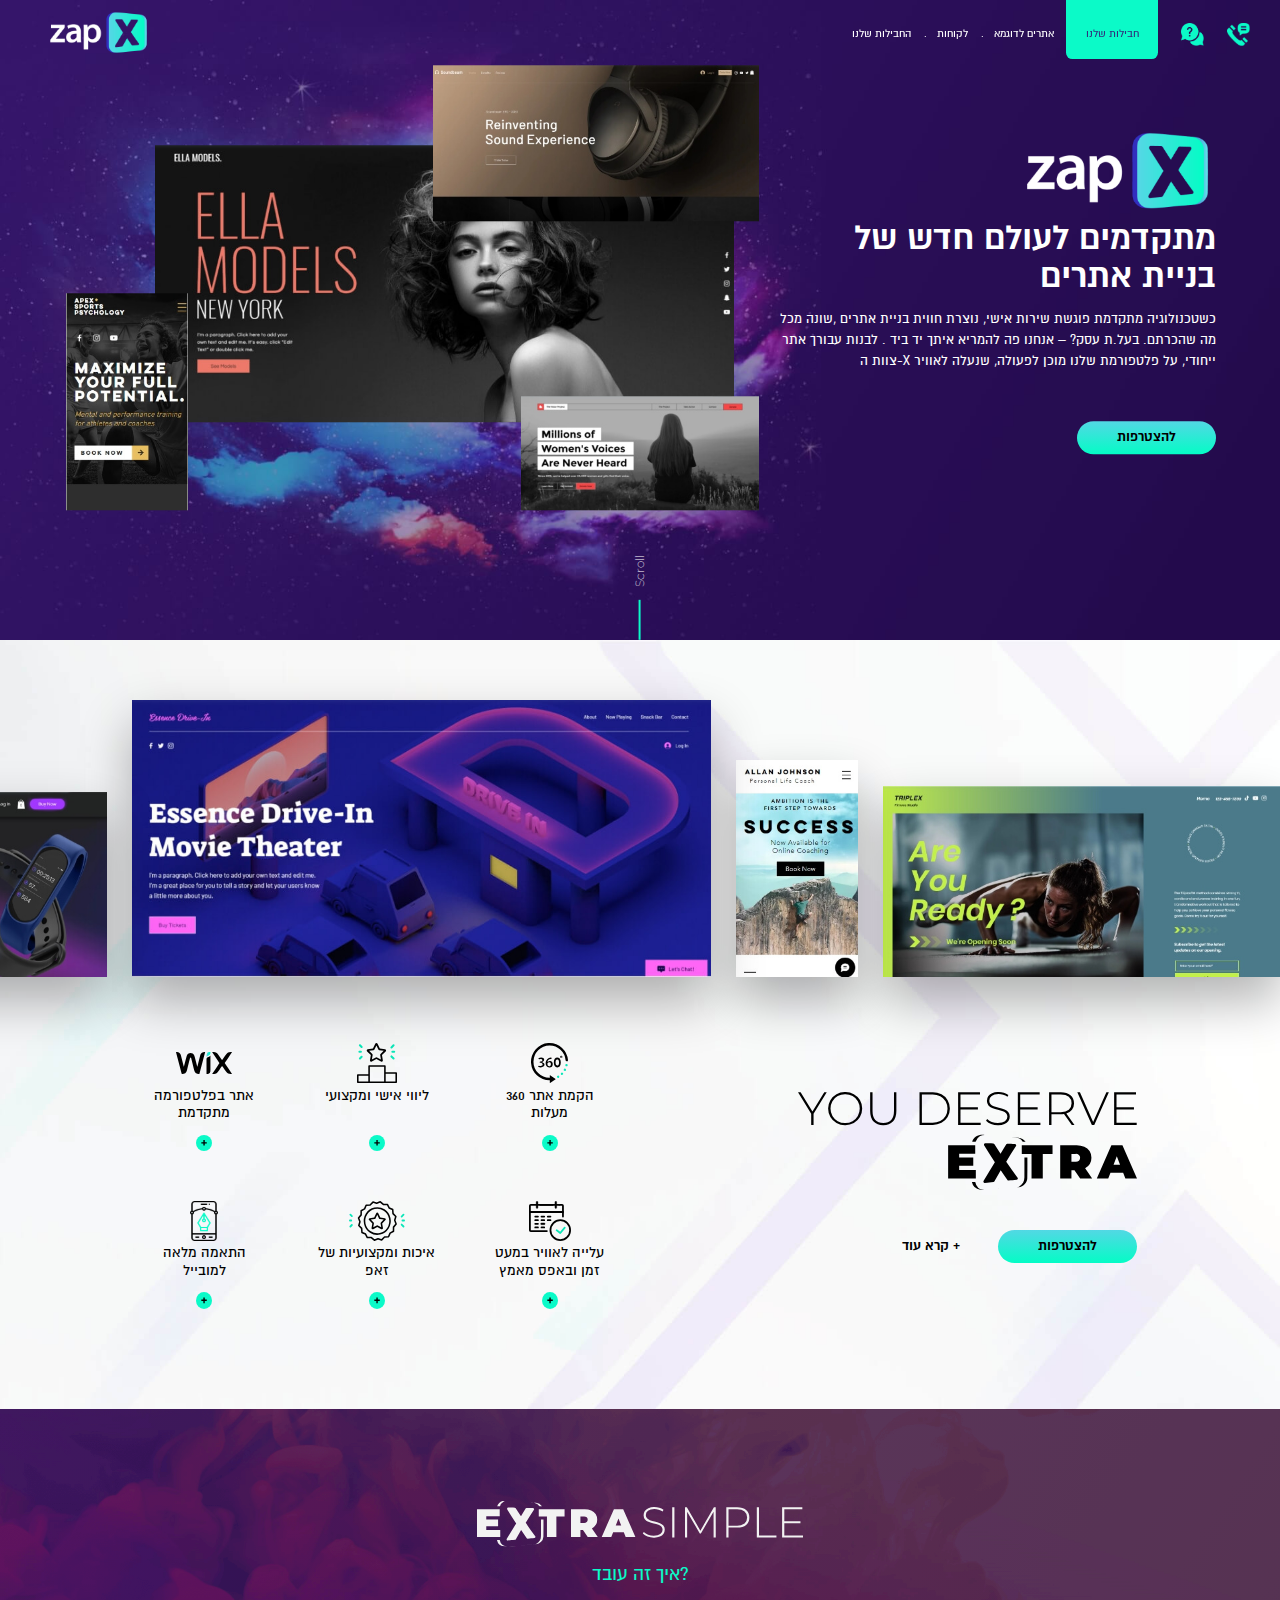
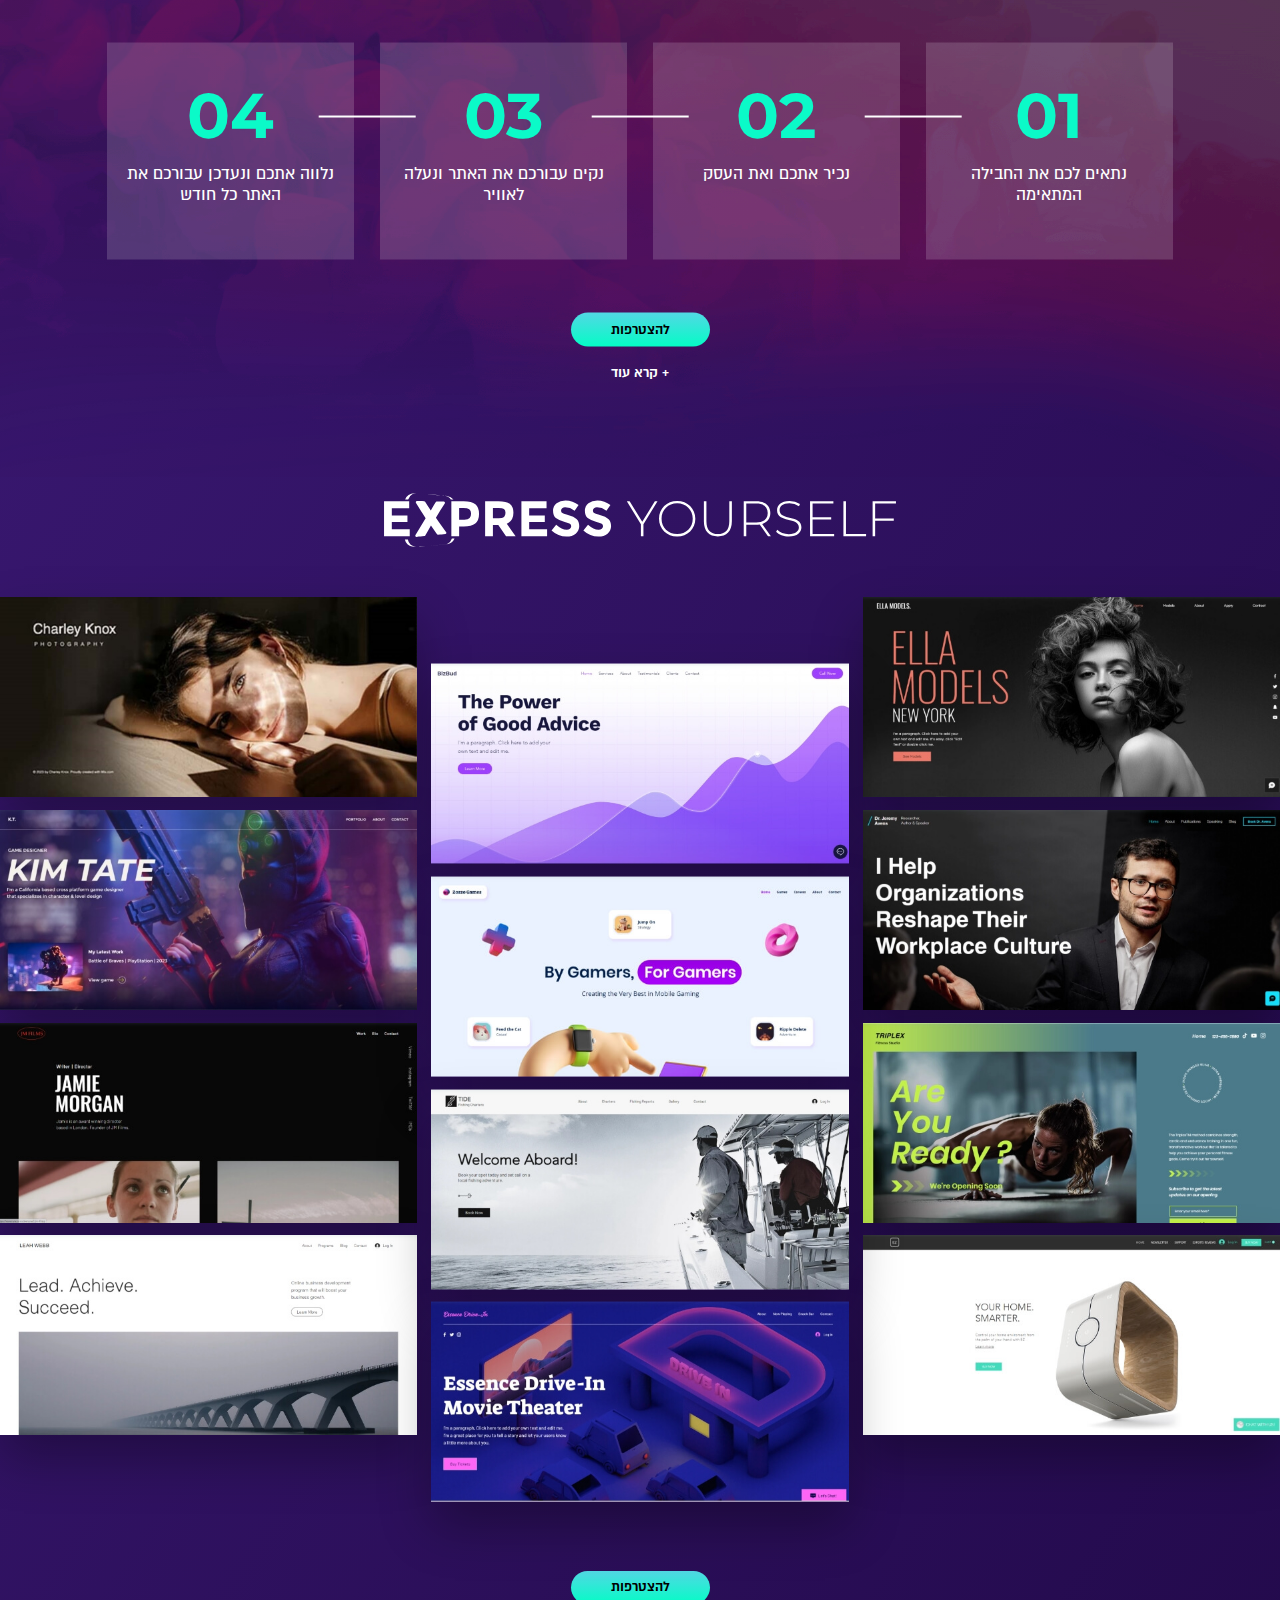
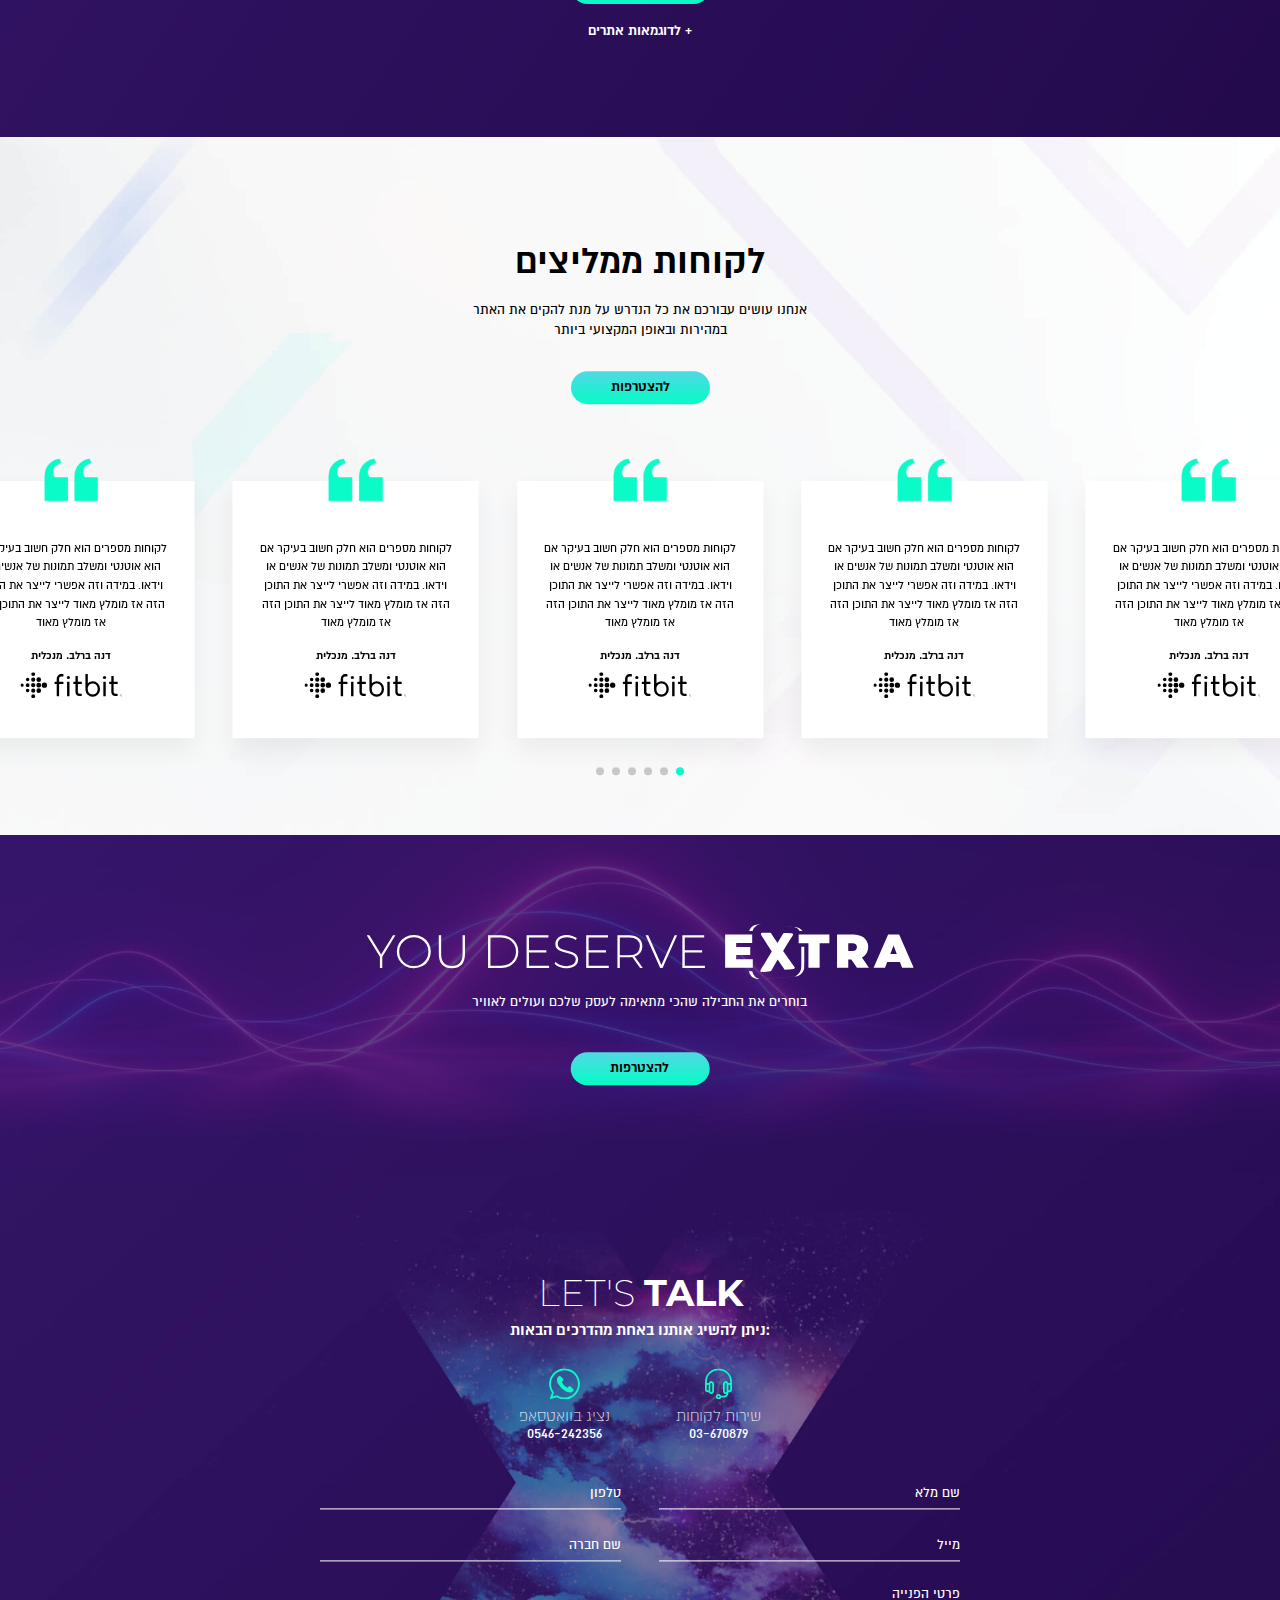
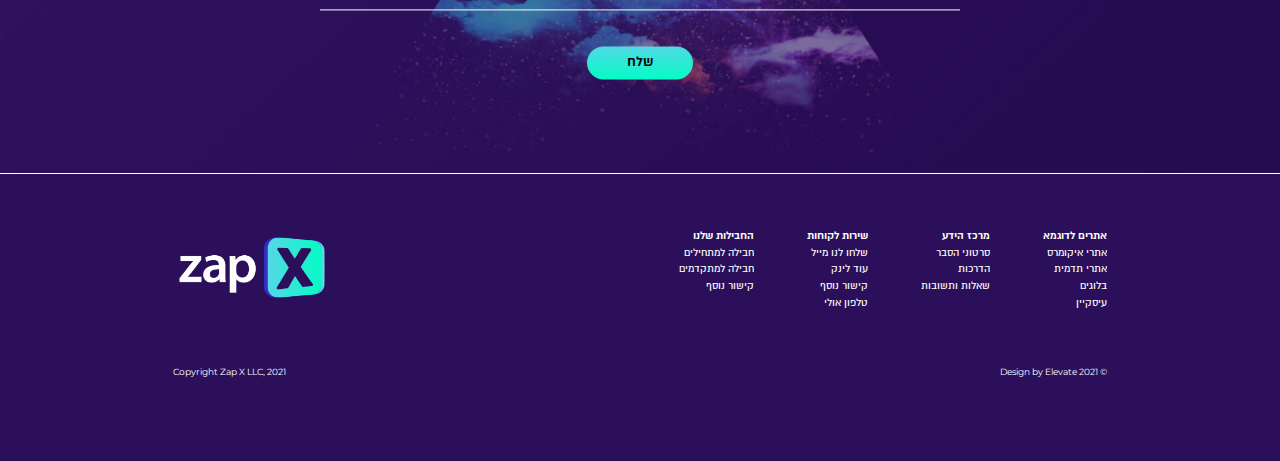
==== commit f5c34cfe: "[ADD] - Button & Link animations" ====
--- a/index.html
+++ b/index.html
@@ -50,7 +50,11 @@
         <div class="header-links">
           <ul class="f-d-18 f-m-30">
             <li>
-              <a href="#" class="header-btn">חבילות שלנו</a>
+              <a href="#" class="header-btn">
+                <span>
+                  חבילות שלנו
+                </span>
+              </a>
             </li>
             <li>
               <a href="#">אתרים לדוגמא</a>
--- a/css/style.css
+++ b/css/style.css
@@ -42,24 +42,50 @@
   font-weight: bold;
   height: 2.6vw;
   padding: 0 3.125vw;
+  transition: all 0.4s ease;
 }
 
 .btn-primary {
   color: black;
-  background-image: linear-gradient(to bottom, #52D8E4, #03FDC5);
+  background-image: linear-gradient(to bottom, #52D8E4 0%, #03FDC5 51%, #52D8E4 100%);
   border-radius: 500px;
+  background-size: auto 200%;
+}
+
+.btn-primary:hover {
+  background-position: bottom center;
 }
 
 .link {
   font-size: 1.15vw;
-  border-bottom: 2px solid #03FDC5;
   padding-bottom: .15vw;
   font-weight: bold;
+  position: relative;
+}
+
+.link::before {
+  content: "";
+  position: absolute;
+  display: block;
+  width: 100%;
+  height: 2px;
+  bottom: 0;
+  left: 0;
+  background-color: #03FDC5;
+  transform: scaleX(0);
+  transition: transform 0.4s ease;
+}
+
+.link:hover::before {
+  transform: scaleX(1);
 }
 
 .link.link-white {
   color: white;
-  border-bottom: 2px solid white;
+}
+
+.link.link-white::before {
+  background-color: white;
 }
 
 @media (max-width: 1023.98px) {
@@ -140,6 +166,30 @@
   padding: 2vw 1.5vw 1.3vw 1.5vw;
   border-bottom-left-radius: .5vw;
   border-bottom-right-radius: .5vw;
+
+  position: relative;
+  overflow: hidden;
+}
+
+.header-links a.header-btn::before {
+  content: "";
+  width: 100%;
+  height: 100%;
+  background-color: #fff;
+  position: absolute;
+  transition: all .5s ease;
+  top: 100%;
+  left: 0;
+}
+
+.header-links a.header-btn:hover::before {
+  top: 0;
+}
+
+.header-links a.header-btn span {
+  position: relative;
+  z-index: 1;
+  transition: all .5s ease;
 }
 
 @media (max-width: 1023.98px) {
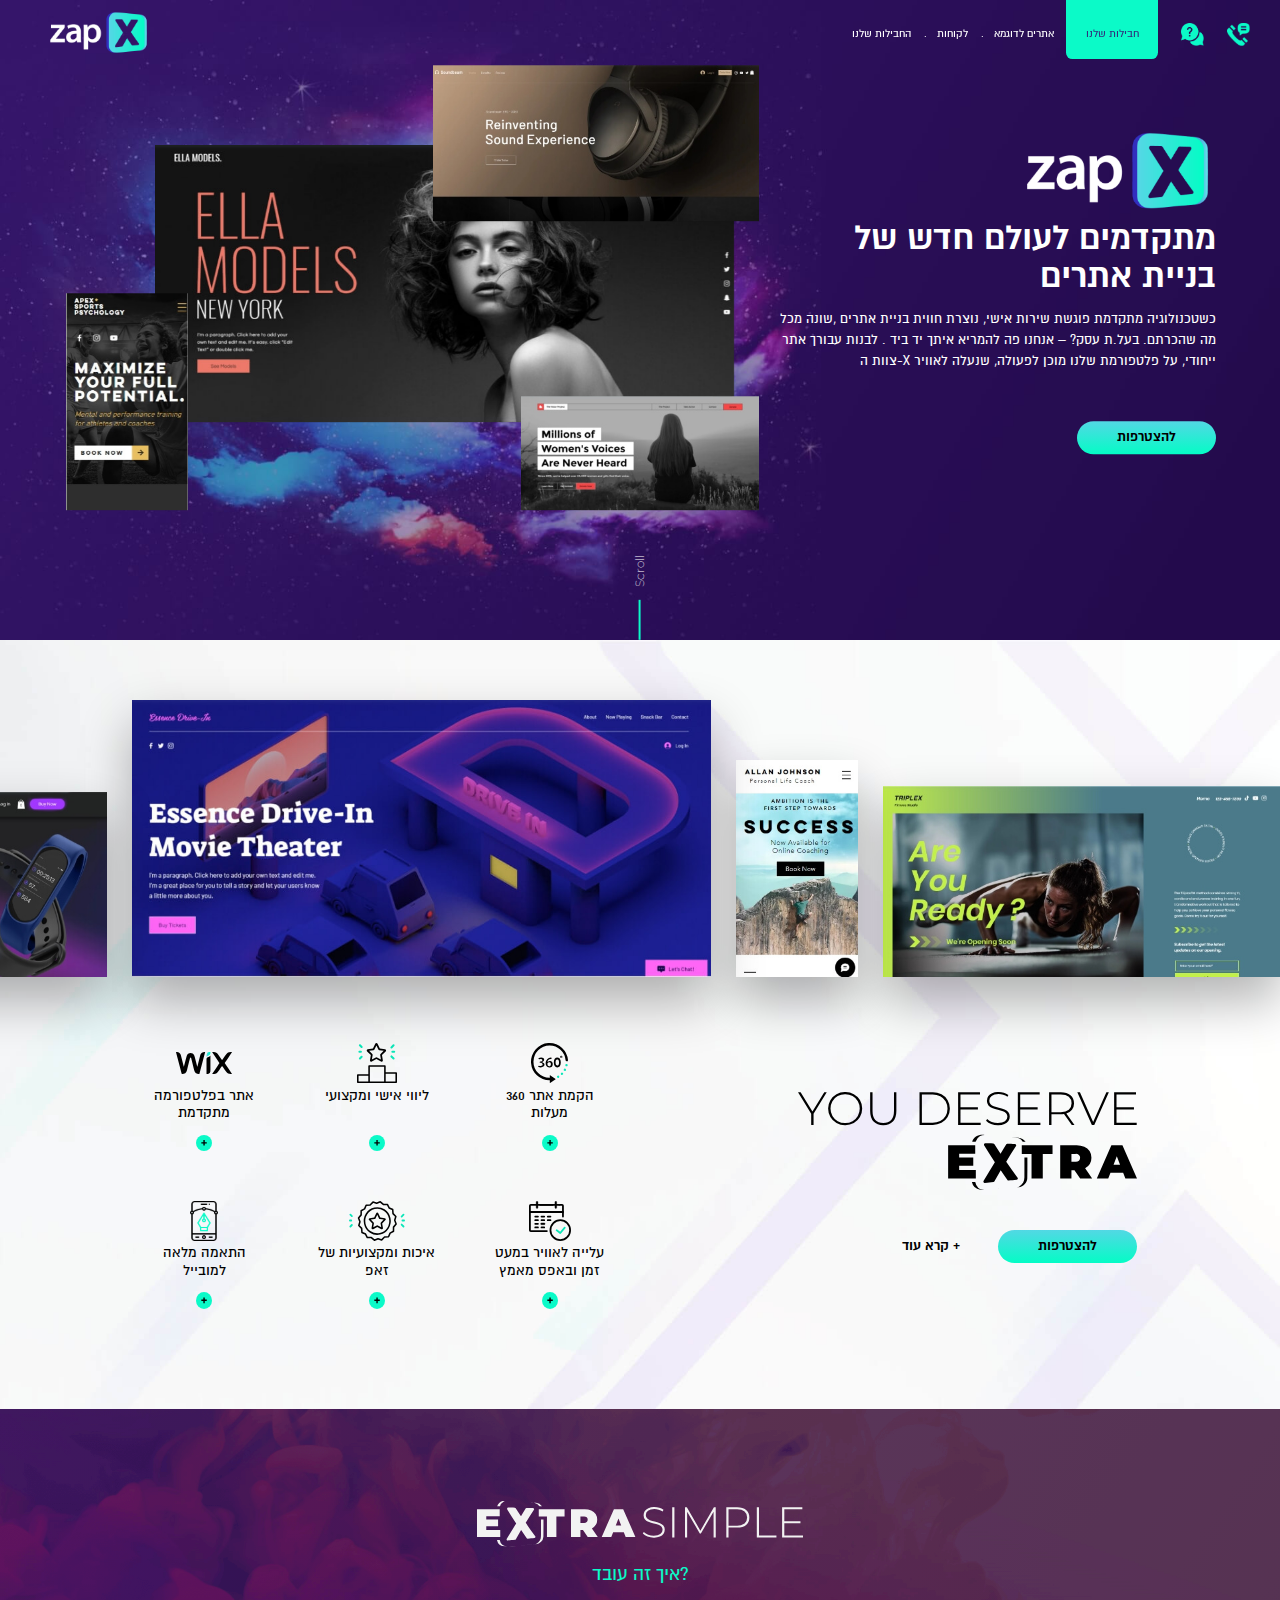
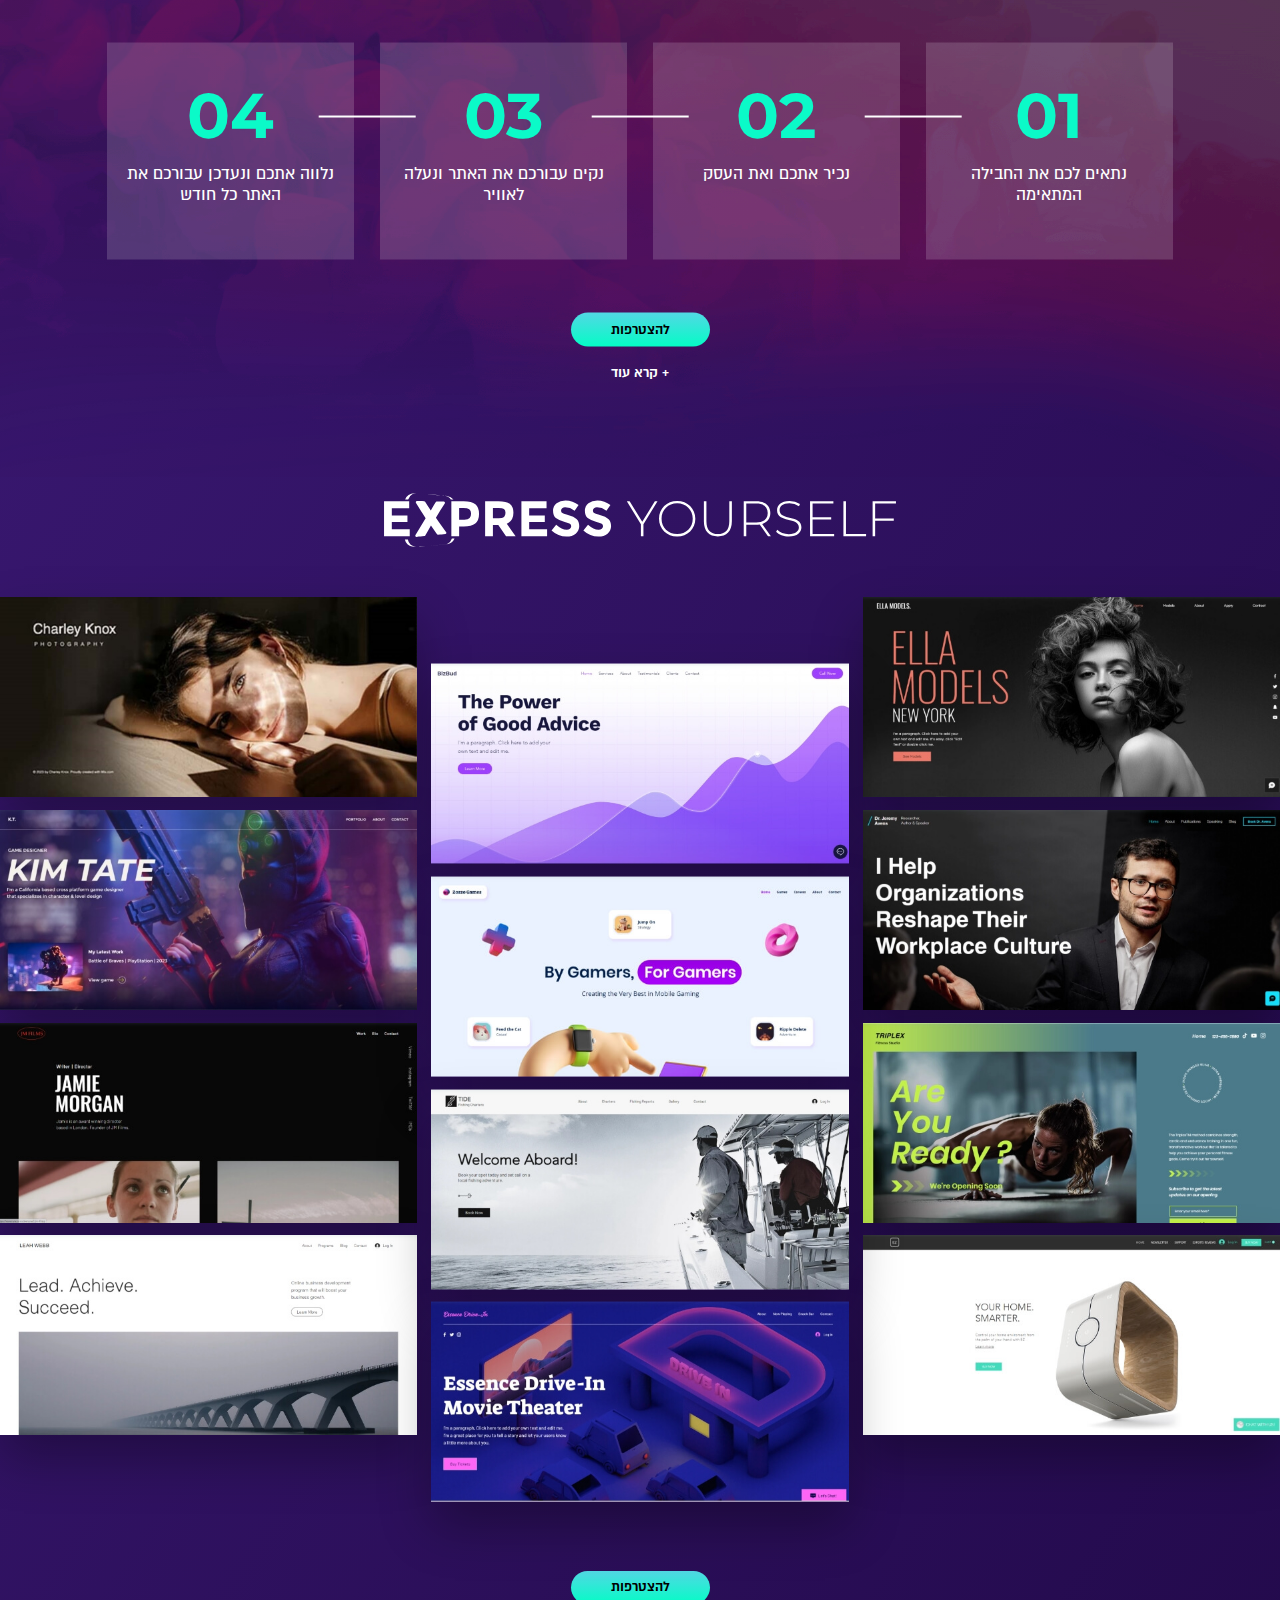
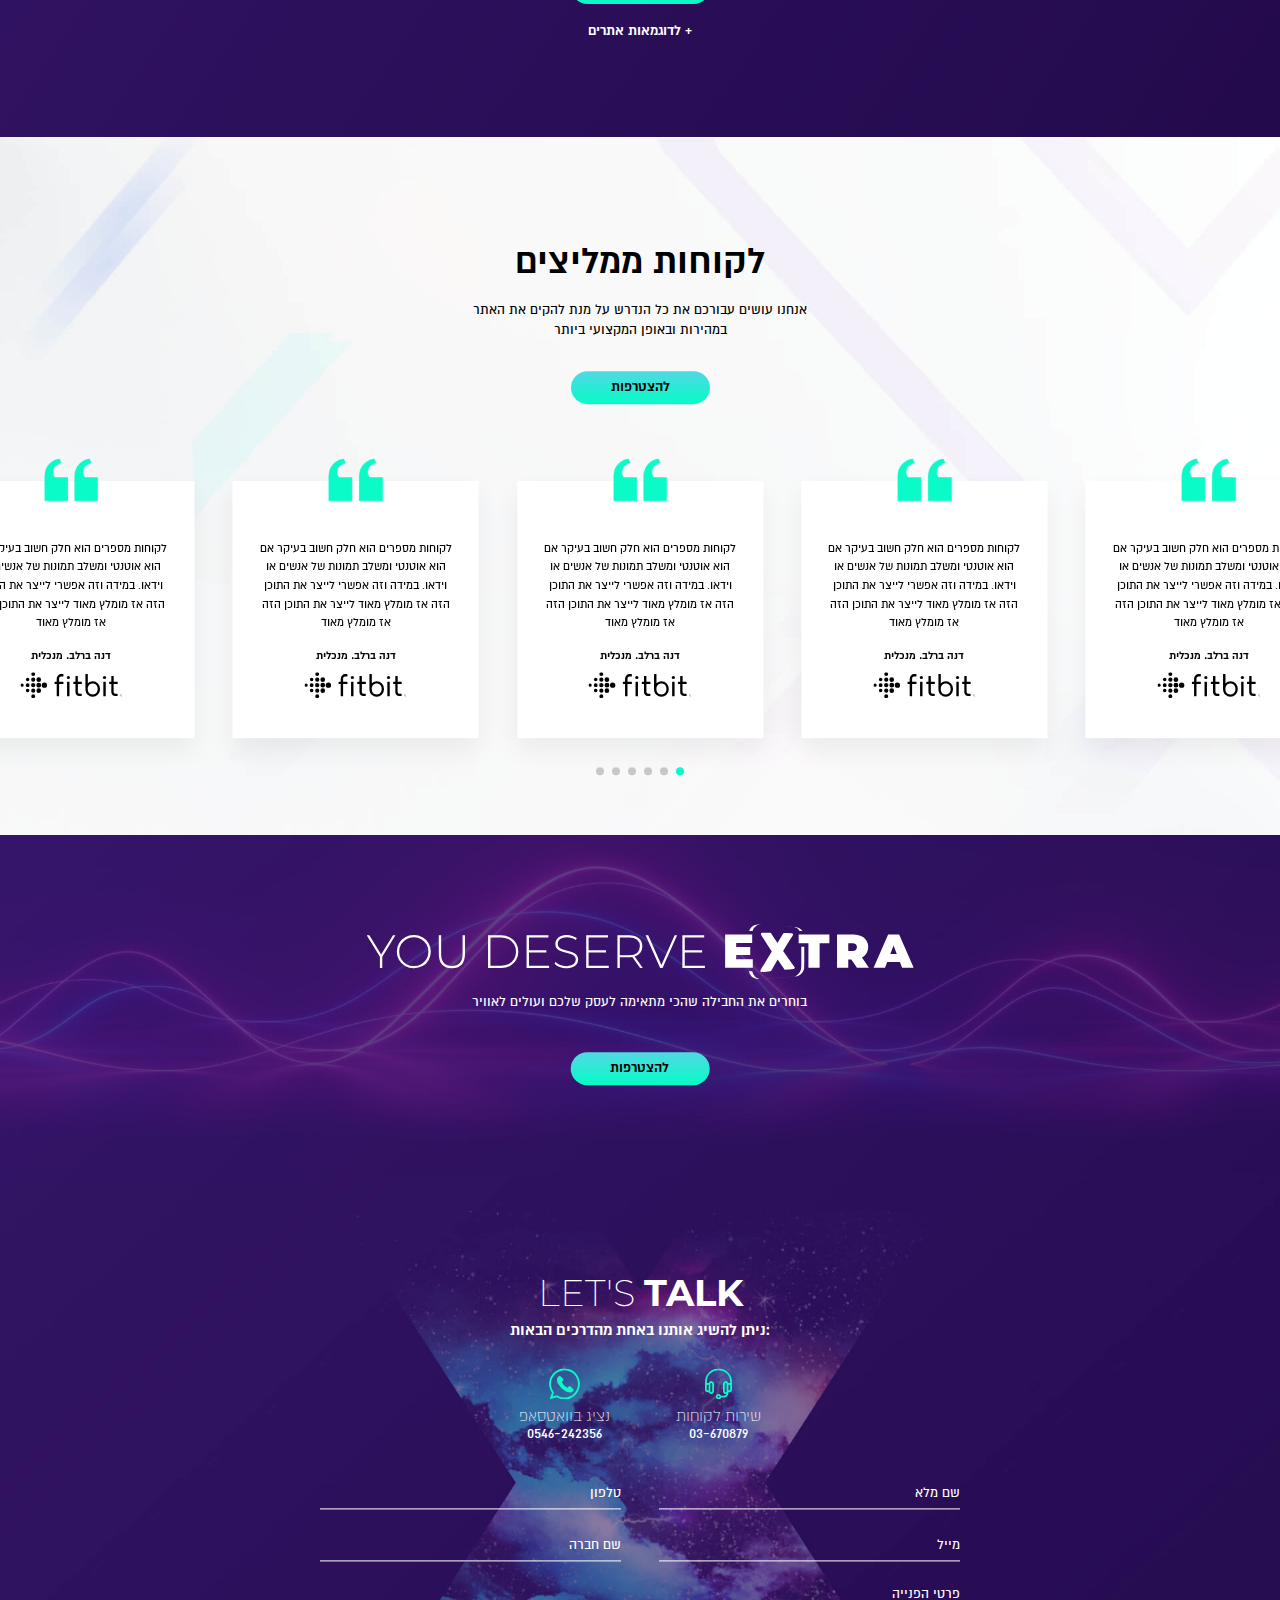
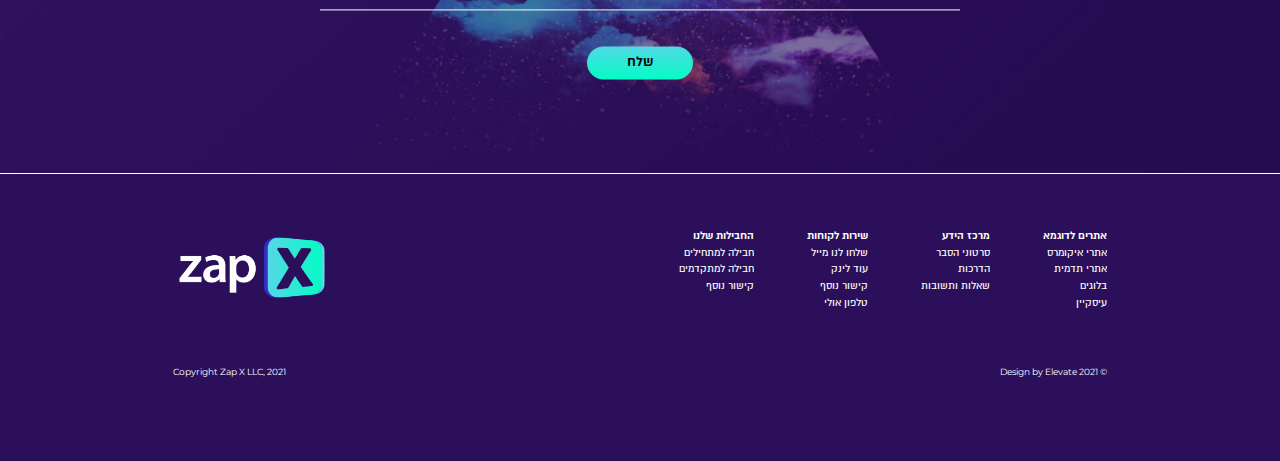
==== commit 83a0ab18: "[ADD] - Tilt effect on banner" ====
--- a/index.html
+++ b/index.html
@@ -95,10 +95,10 @@
       </div>
       <!-- Img -->
       <div class="img">
-        <div class="img-1"><img src="img/home/banner-img-1.jpg" alt="zap-x-img"></div>
-        <div class="img-2"><img src="img/home/banner-img-2.jpg" alt="zap-x-img"></div>
-        <div class="img-3"><img src="img/home/banner-img-3.jpg" alt="zap-x-img"></div>
-        <div class="img-4"><img src="img/home/banner-img-4.jpg" alt="zap-x-img"></div>
+        <div class="img-1" data-tilt data-tilt-full-page-listening data-tilt-reset="false" data-tilt-glare data-tilt-max-glare="0.25" data-tilt-reverse="true" data-tilt-speed="5000" data-tilt-max="10"><img src="img/home/banner-img-1.jpg" alt="zap-x-img"></div>
+        <div class="img-2" data-tilt data-tilt-full-page-listening data-tilt-reset="false" data-tilt-glare data-tilt-max-glare="0.25" data-tilt-reverse="true" data-tilt-speed="5000" data-tilt-max="10"><img src="img/home/banner-img-2.jpg" alt="zap-x-img"></div>
+        <div class="img-3" data-tilt data-tilt-full-page-listening data-tilt-reset="false" data-tilt-glare data-tilt-max-glare="0.25" data-tilt-reverse="true" data-tilt-speed="5000" data-tilt-max="10"><img src="img/home/banner-img-3.jpg" alt="zap-x-img"></div>
+        <div class="img-4" data-tilt data-tilt-full-page-listening data-tilt-reset="false" data-tilt-glare data-tilt-max-glare="0.25" data-tilt-reverse="true" data-tilt-speed="5000" data-tilt-max="10"><img src="img/home/banner-img-4.jpg" alt="zap-x-img"></div>
       </div>
     </div>
     <!-- Bg -->
@@ -707,6 +707,7 @@
   <!-- Script (Vendor) -->
   <script src="js/gsap.min.js"></script>
   <script src="js/swiper-bundle.min.js"></script>
+  <script src="js/vanilla-tilt.js"></script>
 
   <!-- Script -->
   <script src="js/elevate-framework.js"></script>
--- a/css/style.css
+++ b/css/style.css
@@ -150,6 +150,23 @@
   position: relative;
 }
 
+.header-links a::before {
+  content: "";
+  position: absolute;
+  display: block;
+  width: 100%;
+  height: 2px;
+  bottom: 0;
+  left: 0;
+  background-color: #03FDC5;
+  transform: scaleX(0);
+  transition: transform 0.4s ease;
+}
+
+.header-links a:hover::before {
+  transform: scaleX(1);
+}
+
 .header-links a:not(.header-btn)::after {
   content: '.';
   position: absolute;
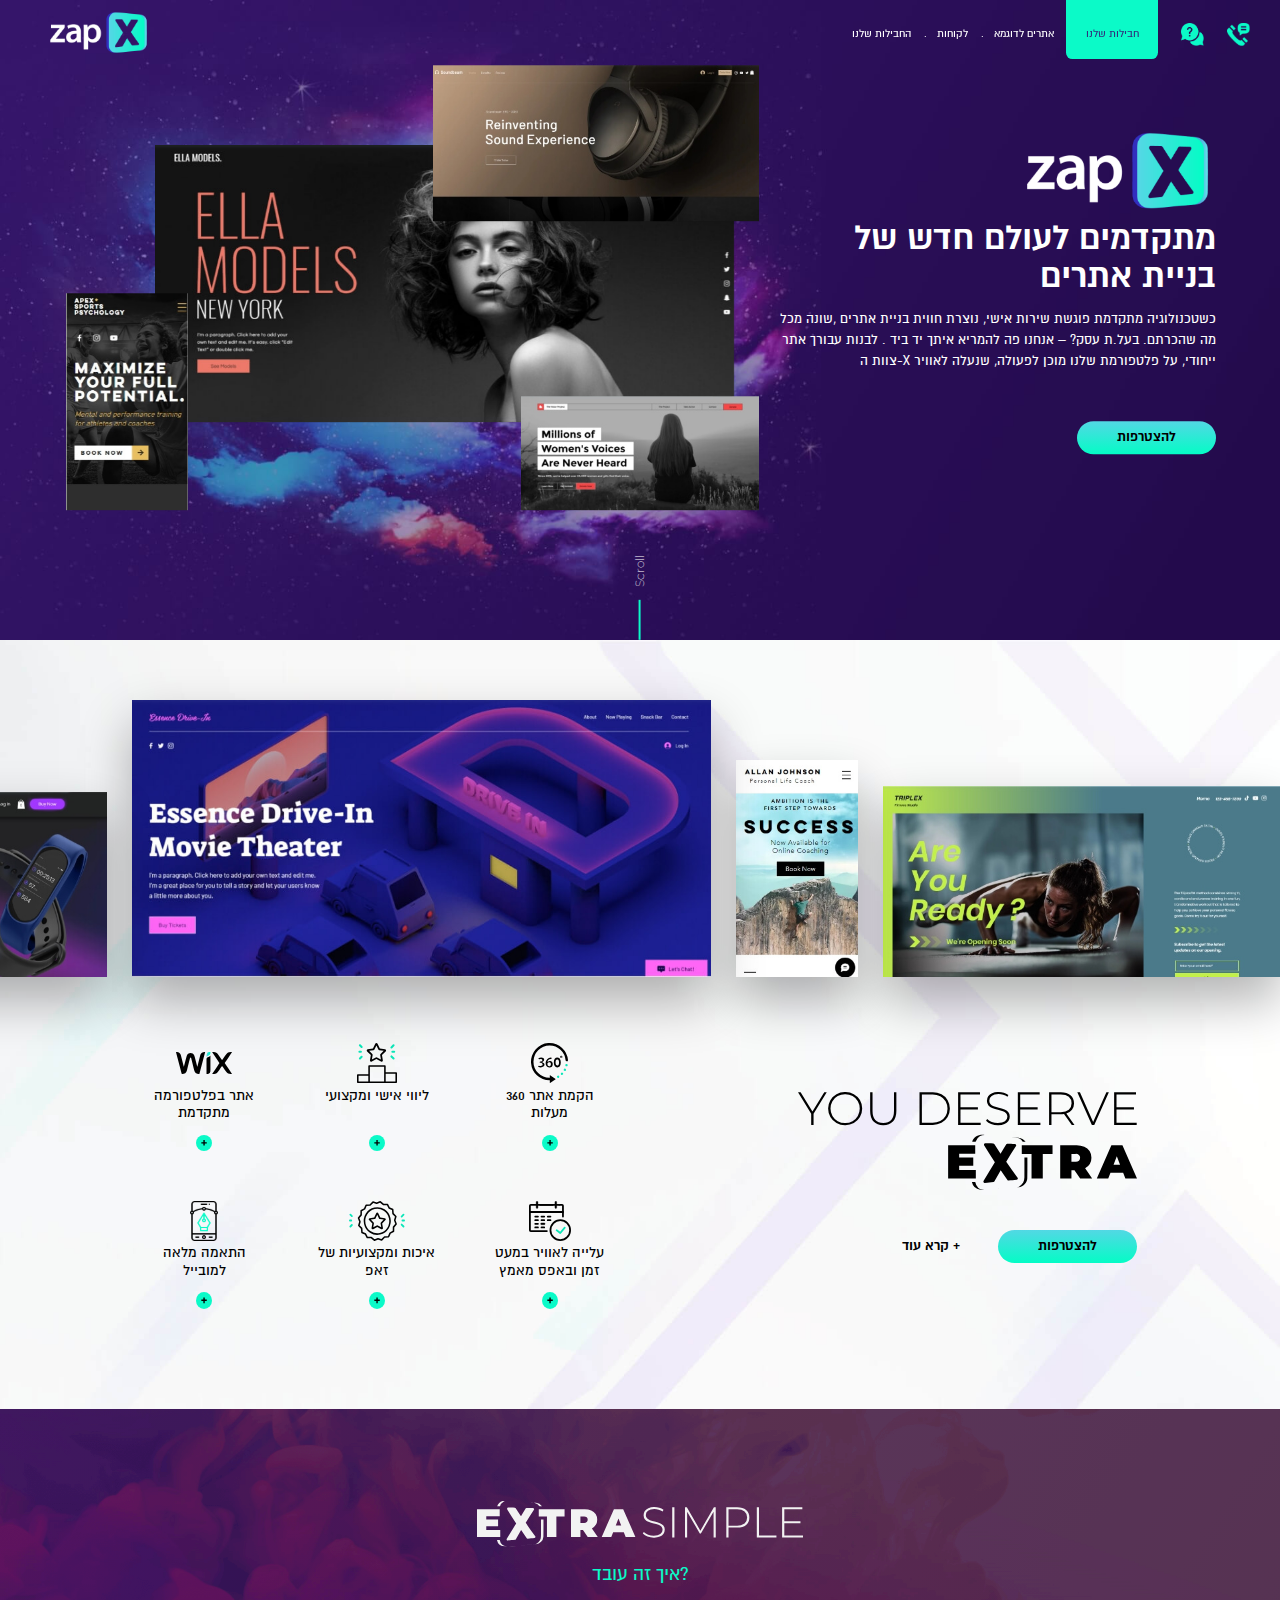
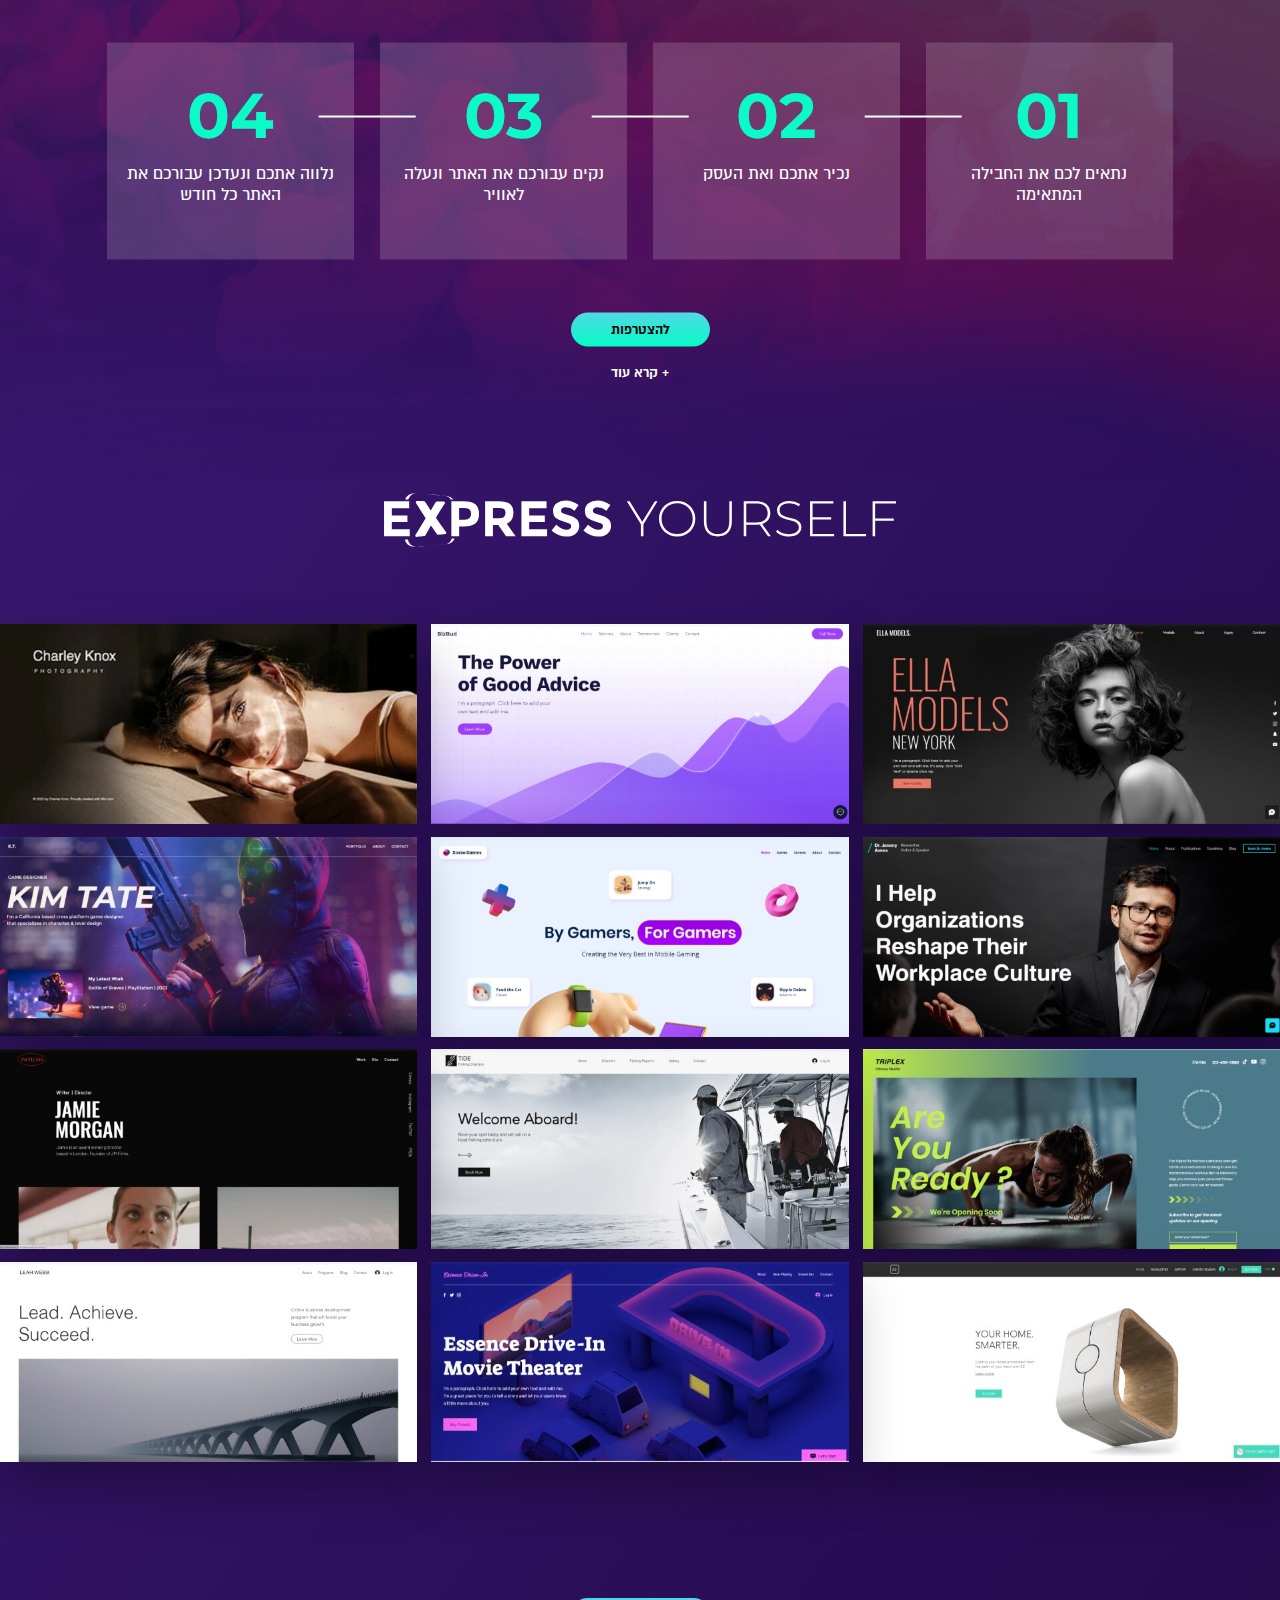
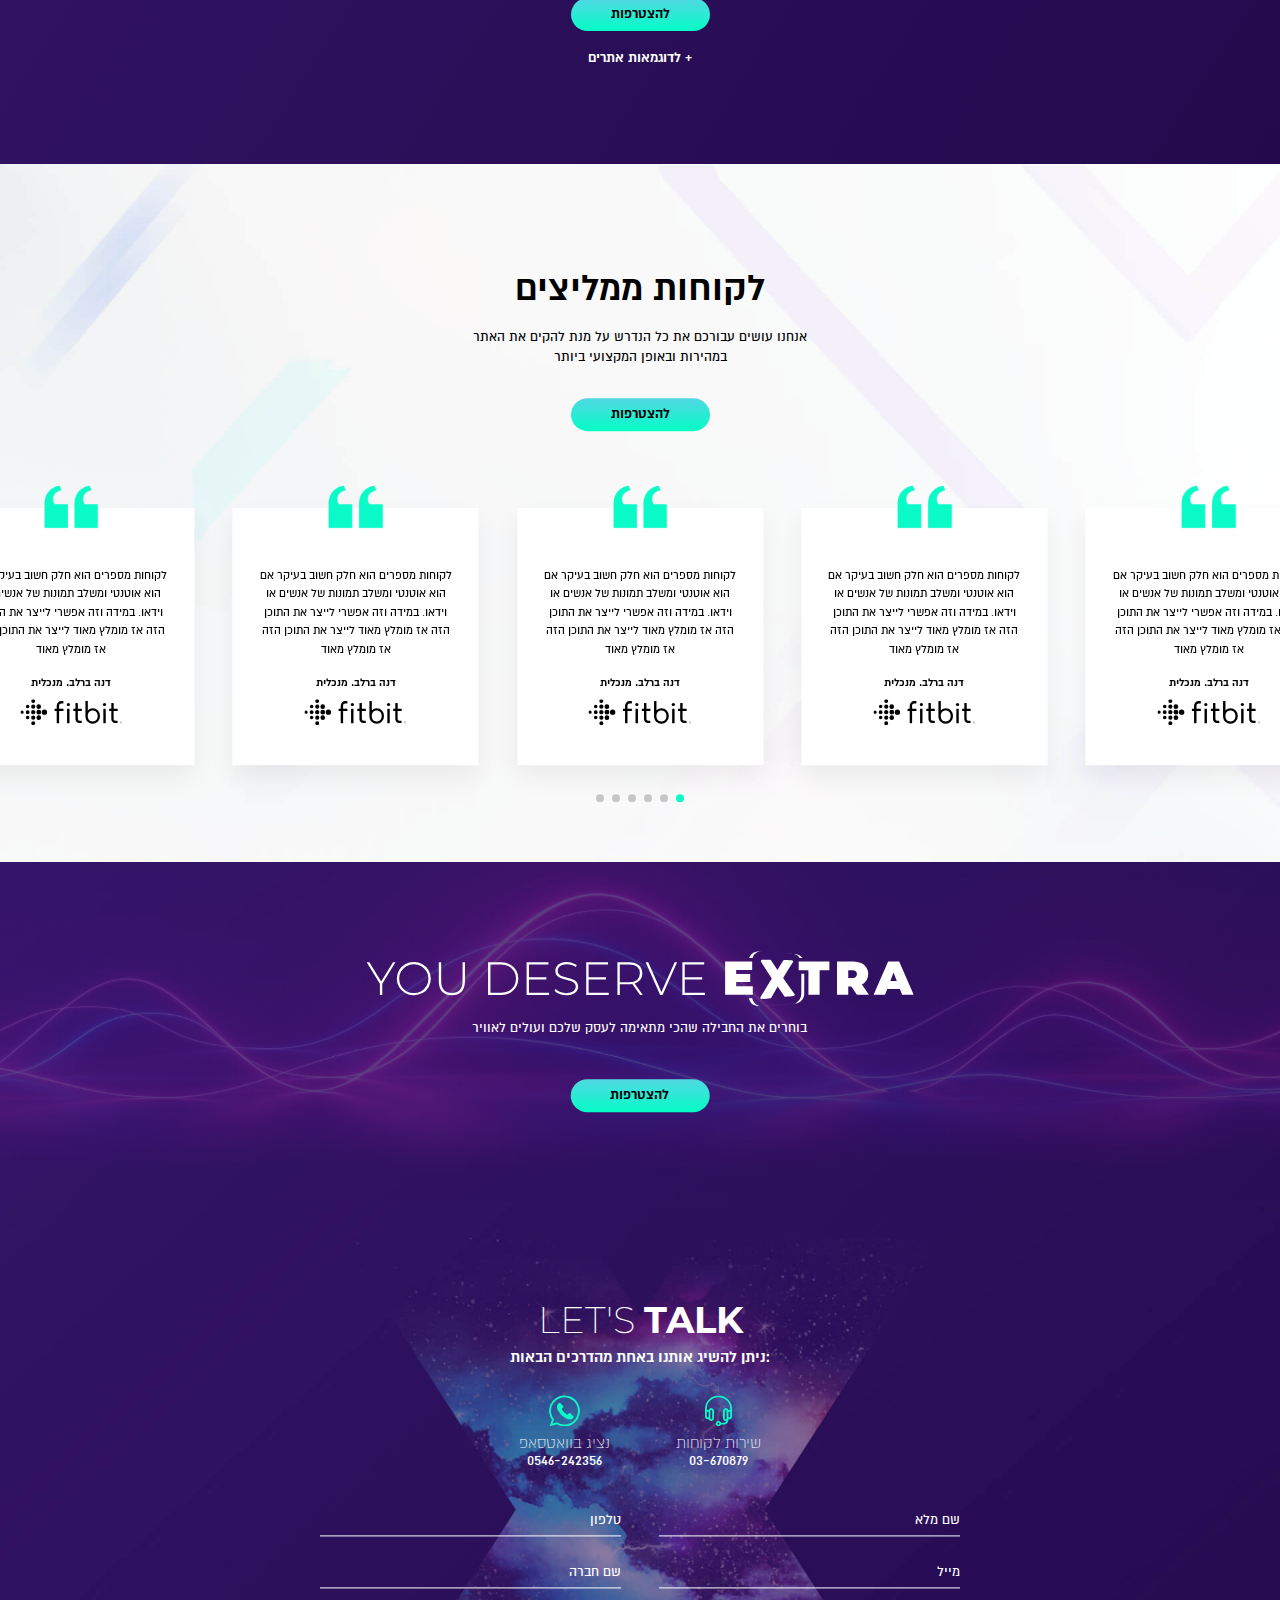
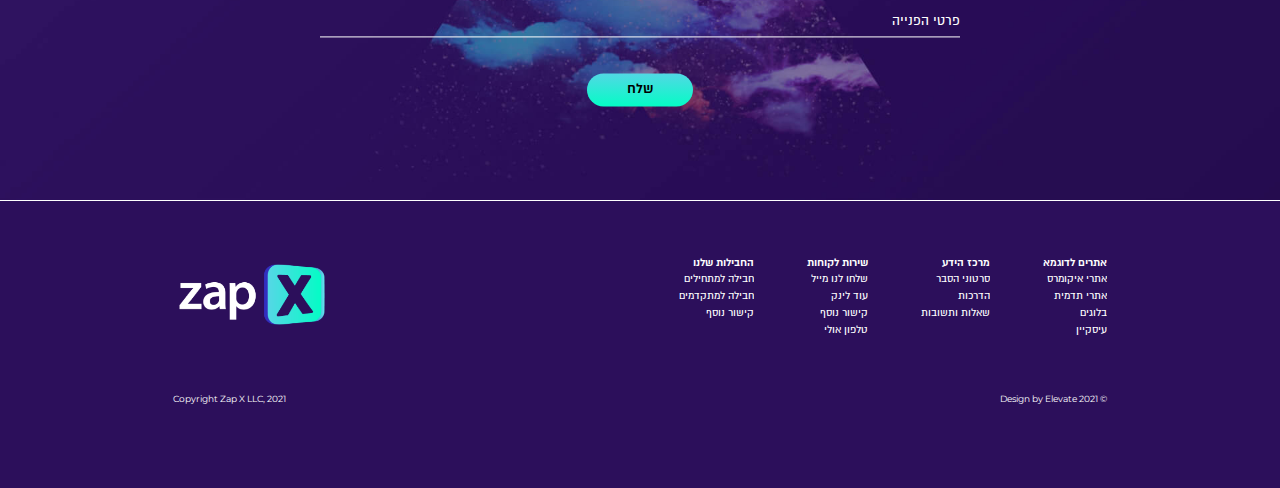
==== commit 794d3ee0: "[ADD] - Home Portfolio Animation" ====
--- a/index.html
+++ b/index.html
@@ -705,6 +705,7 @@
   </footer>
 
   <!-- Script (Vendor) -->
+  <script src="js/ScrollTrigger.min.js"></script>
   <script src="js/gsap.min.js"></script>
   <script src="js/swiper-bundle.min.js"></script>
   <script src="js/vanilla-tilt.js"></script>
--- a/css/style.css
+++ b/css/style.css
@@ -150,20 +150,20 @@
   position: relative;
 }
 
-.header-links a::before {
+.header-links a:not(.header-btn)::before {
   content: "";
   position: absolute;
   display: block;
-  width: 100%;
+  width: 70%;
   height: 2px;
-  bottom: 0;
-  left: 0;
+  bottom: 1vw;
+  left: 15%;
   background-color: #03FDC5;
   transform: scaleX(0);
   transition: transform 0.4s ease;
 }
 
-.header-links a:hover::before {
+.header-links a:not(.header-btn):hover::before {
   transform: scaleX(1);
 }
 
@@ -829,7 +829,7 @@
 }
 
 .home-portfolio .title {
-  margin-bottom: 3.9vw;
+  margin-bottom: 6vw;
 }
 
 .home-portfolio .title img {
@@ -863,15 +863,6 @@
 .home-portfolio .portfolio img {
   width: 100%;
   box-shadow: 0 24px 48px rgba(0, 0, 0, .3);
-}
-
-@media (min-width: 1024px) {
-  .home-portfolio .portfolio ul li:nth-child(2),
-  .home-portfolio .portfolio ul li:nth-child(5),
-  .home-portfolio .portfolio ul li:nth-child(8),
-  .home-portfolio .portfolio ul li:nth-child(11) {
-    transform: translateY(5.2vw);
-  }
 }
 
 @media (max-width: 1023.98px) {
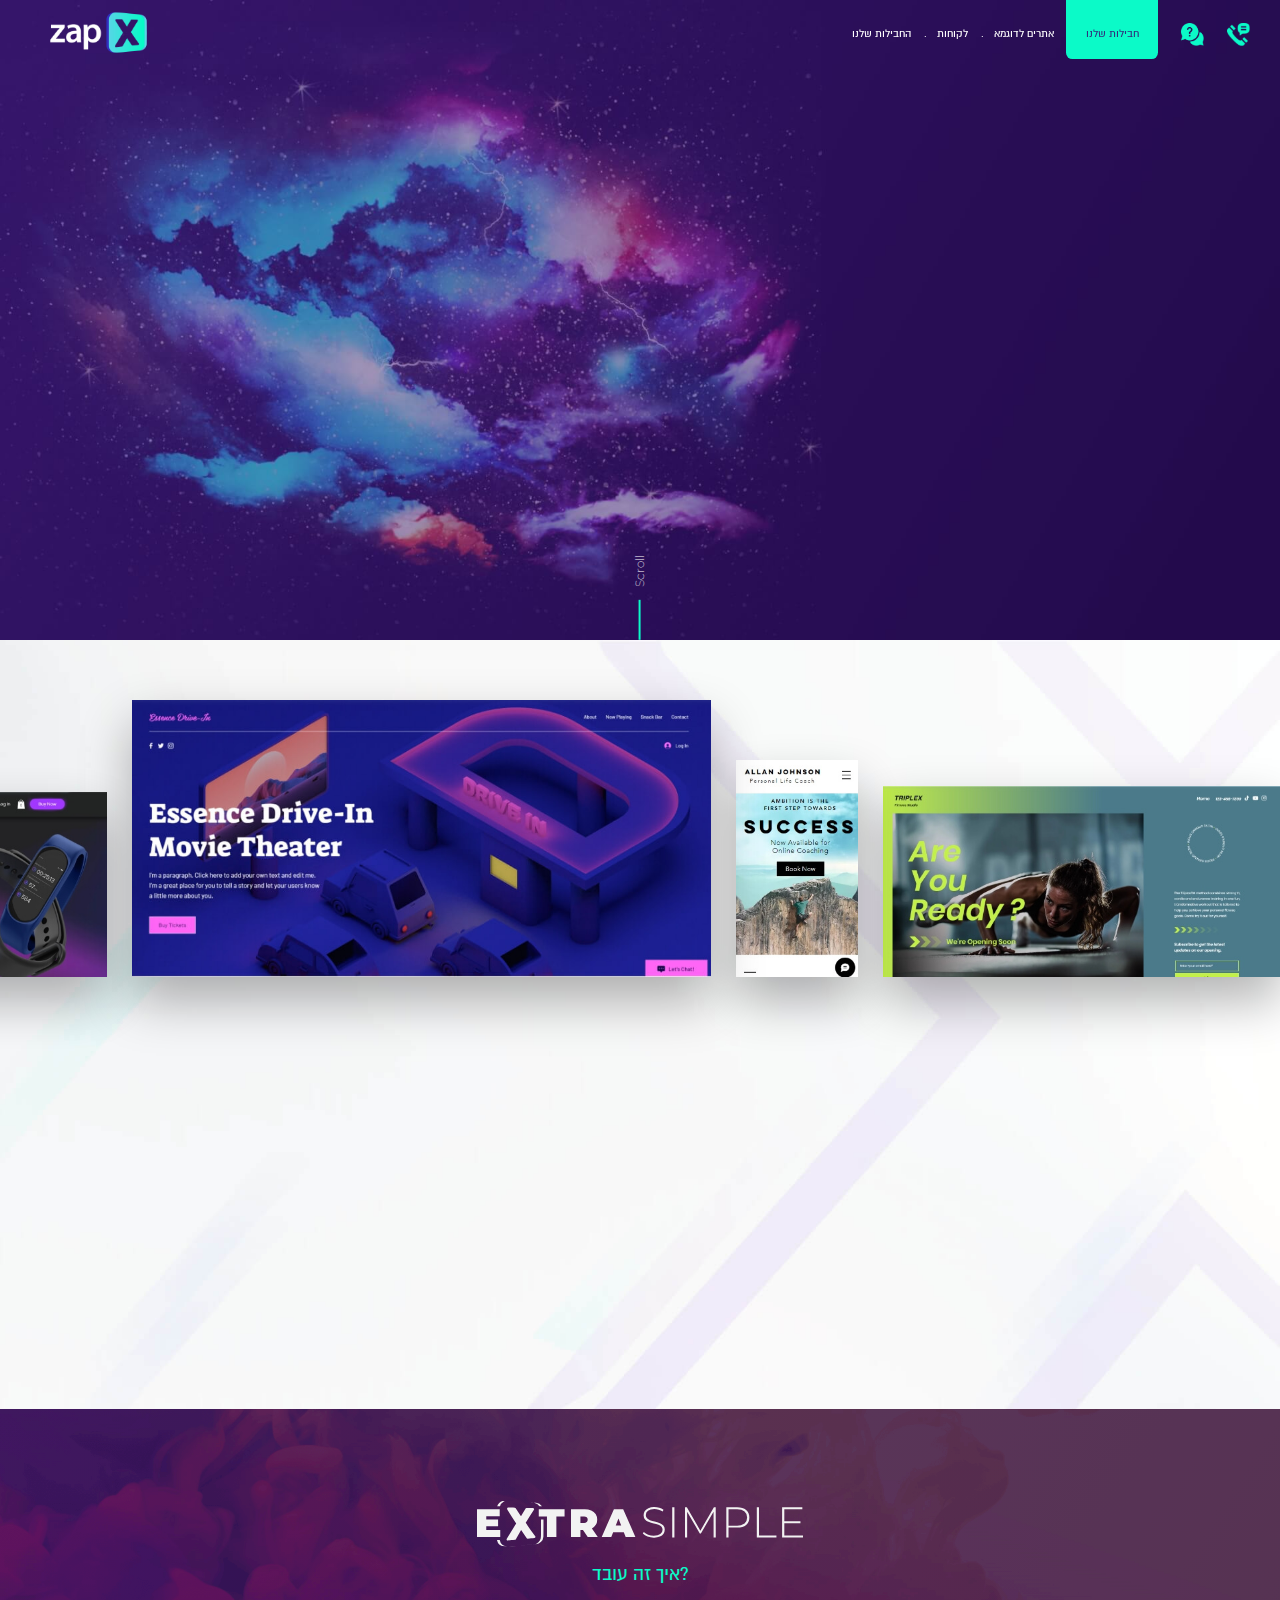
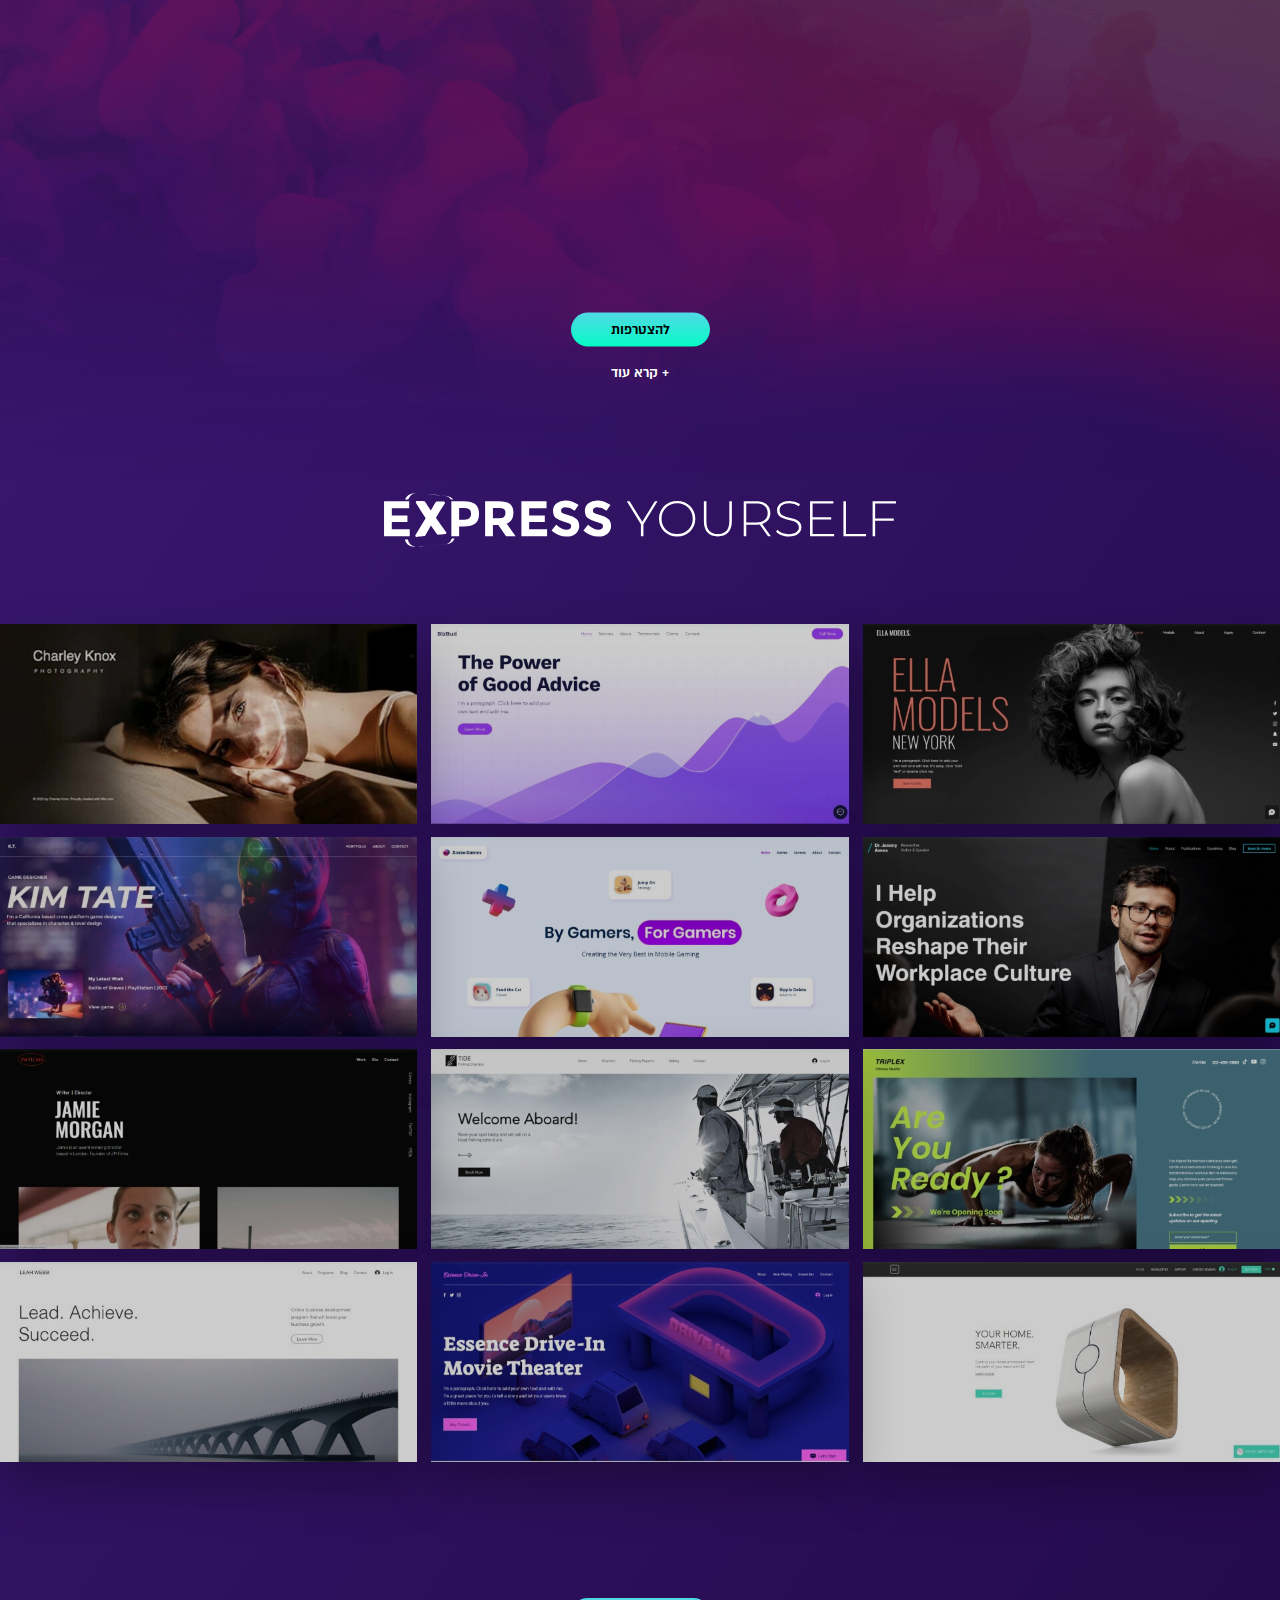
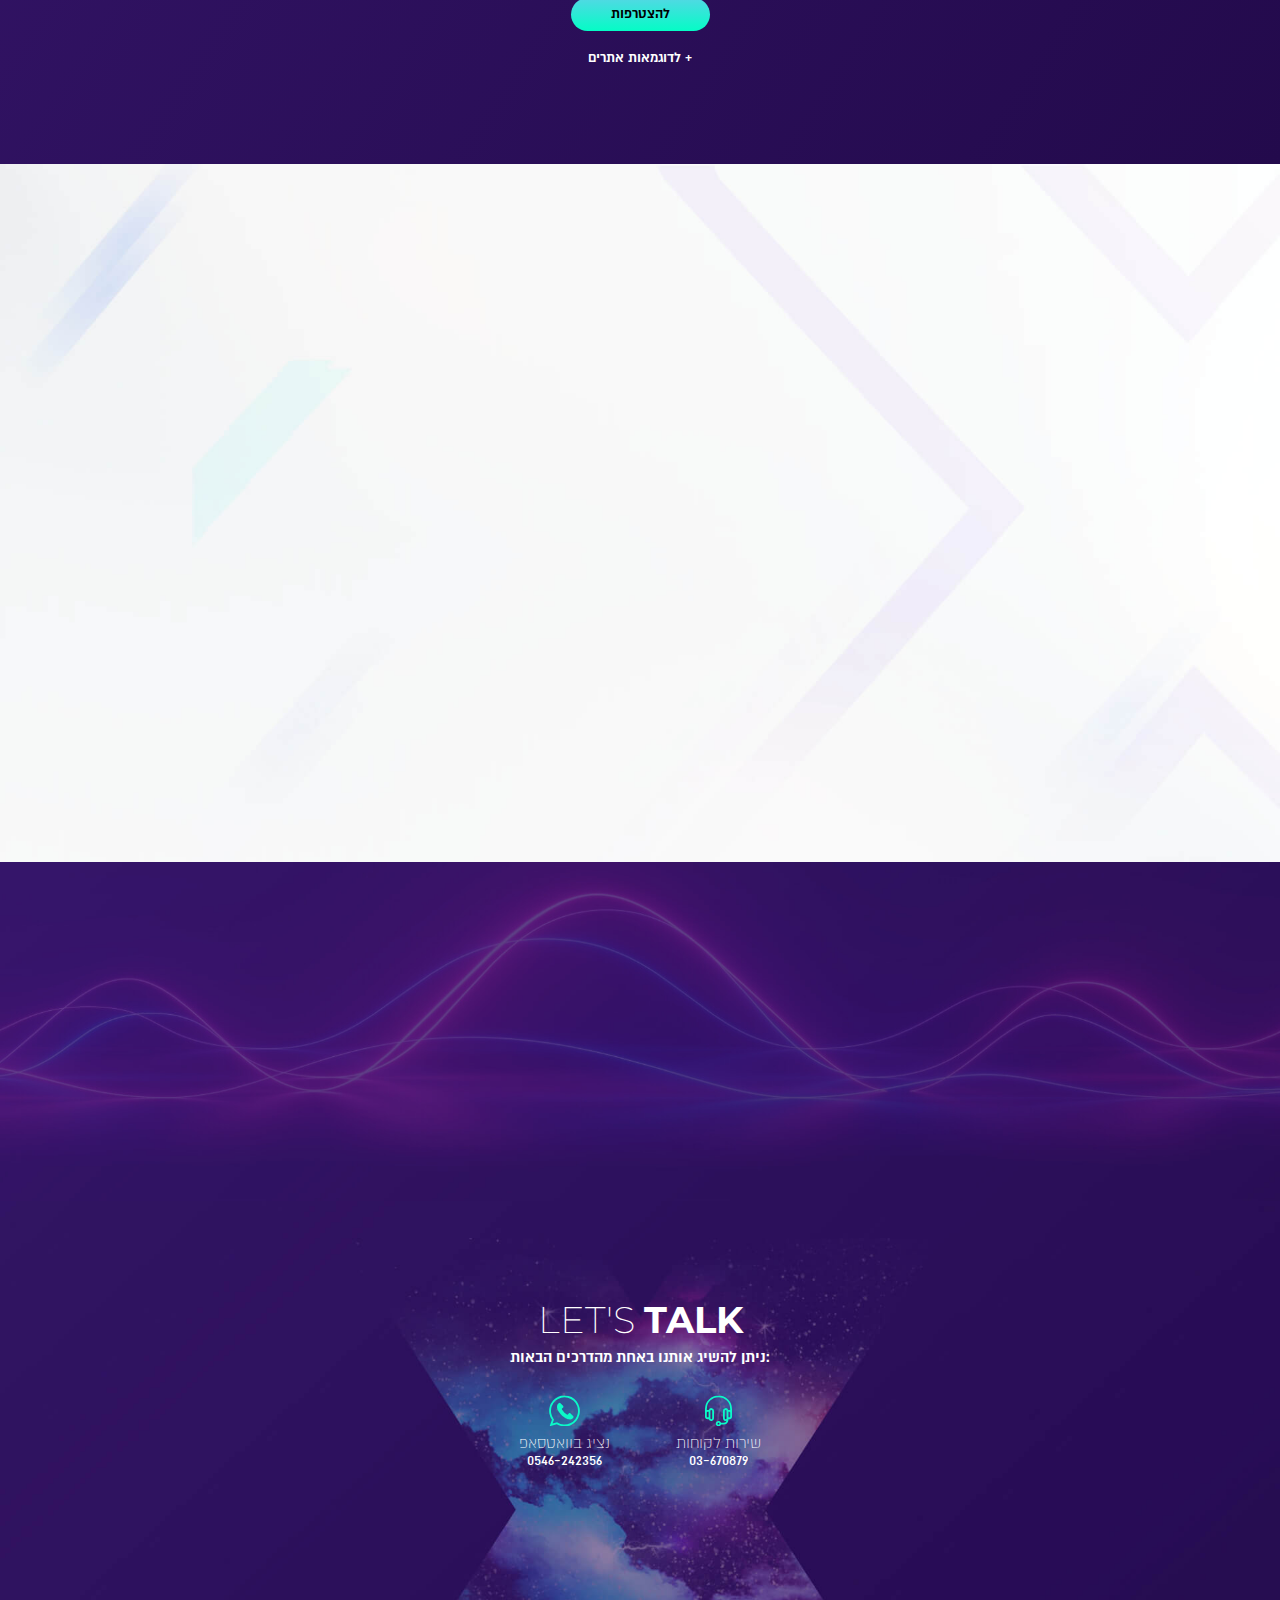
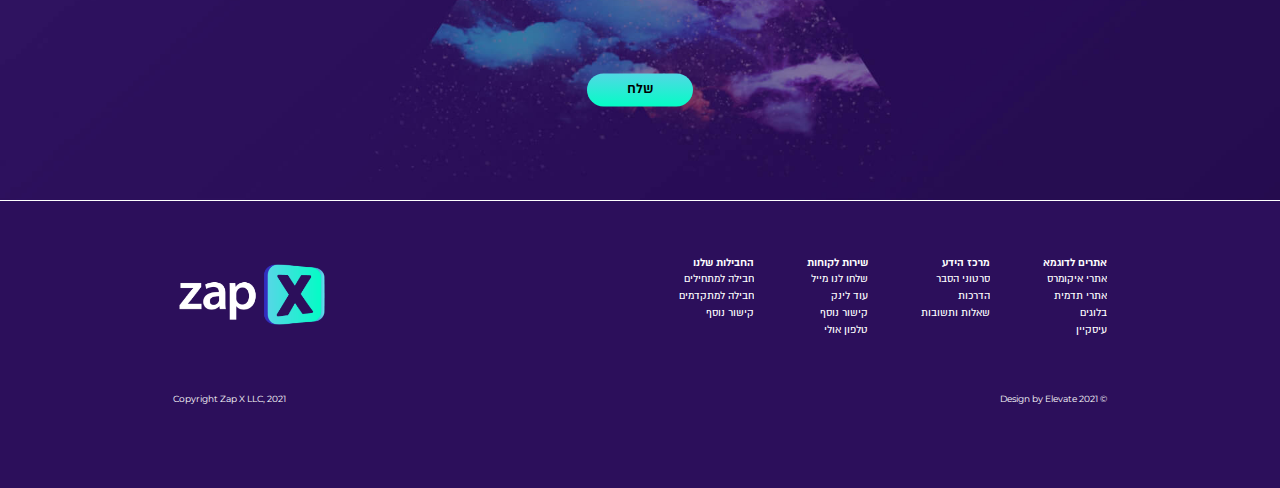
==== commit 4d331b82: "[IMP] - Homepage Animations" ====
--- a/index.html
+++ b/index.html
@@ -91,14 +91,16 @@
           ,שונה מכל מה שהכרתם. בעל.ת עסק? – אנחנו פה להמריא איתך יד ביד
           . לבנות עבורך אתר ייחודי, על פלטפורמת
           שלנו מוכן לפעולה, שנעלה לאוויר X-צוות ה</p>
-        <a href="#" class="btn btn-primary">להצטרפות</a>
+        <div>
+          <a href="#" class="btn btn-primary">להצטרפות</a>
+        </div>
       </div>
       <!-- Img -->
       <div class="img">
-        <div class="img-1" data-tilt data-tilt-full-page-listening data-tilt-reset="false" data-tilt-glare data-tilt-max-glare="0.25" data-tilt-reverse="true" data-tilt-speed="5000" data-tilt-max="10"><img src="img/home/banner-img-1.jpg" alt="zap-x-img"></div>
-        <div class="img-2" data-tilt data-tilt-full-page-listening data-tilt-reset="false" data-tilt-glare data-tilt-max-glare="0.25" data-tilt-reverse="true" data-tilt-speed="5000" data-tilt-max="10"><img src="img/home/banner-img-2.jpg" alt="zap-x-img"></div>
-        <div class="img-3" data-tilt data-tilt-full-page-listening data-tilt-reset="false" data-tilt-glare data-tilt-max-glare="0.25" data-tilt-reverse="true" data-tilt-speed="5000" data-tilt-max="10"><img src="img/home/banner-img-3.jpg" alt="zap-x-img"></div>
-        <div class="img-4" data-tilt data-tilt-full-page-listening data-tilt-reset="false" data-tilt-glare data-tilt-max-glare="0.25" data-tilt-reverse="true" data-tilt-speed="5000" data-tilt-max="10"><img src="img/home/banner-img-4.jpg" alt="zap-x-img"></div>
+        <div class="img-1" data-tilt data-tilt-full-page-listening data-tilt-reset="false" data-tilt-reverse="true" data-tilt-speed="5000" data-tilt-max="10"><img src="img/home/banner-img-1.jpg" alt="zap-x-img"></div>
+        <div class="img-2" data-tilt data-tilt-full-page-listening data-tilt-reset="false" data-tilt-reverse="true" data-tilt-speed="5000" data-tilt-max="10"><img src="img/home/banner-img-2.jpg" alt="zap-x-img"></div>
+        <div class="img-3" data-tilt data-tilt-full-page-listening data-tilt-reset="false" data-tilt-reverse="true" data-tilt-speed="5000" data-tilt-max="10"><img src="img/home/banner-img-3.jpg" alt="zap-x-img"></div>
+        <div class="img-4" data-tilt data-tilt-full-page-listening data-tilt-reset="false" data-tilt-reverse="true" data-tilt-speed="5000" data-tilt-max="10"><img src="img/home/banner-img-4.jpg" alt="zap-x-img"></div>
       </div>
     </div>
     <!-- Bg -->
@@ -277,51 +279,75 @@
           <ul>
             <!-- Item -->
             <li>
-              <img src="img/home/portfolio-img-1.jpg" alt="zap-x-img">
-            </li>
-            <!-- Item -->
-            <li>
-              <img src="img/home/portfolio-img-2.jpg" alt="zap-x-img">
-            </li>
-            <!-- Item -->
-            <li>
-              <img src="img/home/portfolio-img-3.jpg" alt="zap-x-img">
-            </li>
-            <!-- Item -->
-            <li>
-              <img src="img/home/portfolio-img-4.jpg" alt="zap-x-img">
-            </li>
-            <!-- Item -->
-            <li>
-              <img src="img/home/portfolio-img-5.jpg" alt="zap-x-img">
-            </li>
-            <!-- Item -->
-            <li>
-              <img src="img/home/portfolio-img-6.jpg" alt="zap-x-img">
-            </li>
-            <!-- Item -->
-            <li>
-              <img src="img/home/portfolio-img-7.jpg" alt="zap-x-img">
-            </li>
-            <!-- Item -->
-            <li>
-              <img src="img/home/portfolio-img-8.jpg" alt="zap-x-img">
-            </li>
-            <!-- Item -->
-            <li>
-              <img src="img/home/portfolio-img-9.jpg" alt="zap-x-img">
-            </li>
-            <!-- Item -->
-            <li>
-              <img src="img/home/portfolio-img-10.jpg" alt="zap-x-img">
-            </li>
-            <!-- Item -->
-            <li>
-              <img src="img/home/portfolio-img-11.jpg" alt="zap-x-img">
-            </li>
-            <!-- Item -->
-            <li>
-              <img src="img/home/portfolio-img-12.jpg" alt="zap-x-img">
+              <a href="#">
+                <img src="img/home/portfolio-img-1.jpg" alt="zap-x-img">
+              </a>
+            </li>
+            <!-- Item -->
+            <li>
+              <a href="#">
+                <img src="img/home/portfolio-img-2.jpg" alt="zap-x-img">
+              </a>
+            </li>
+            <!-- Item -->
+            <li>
+              <a href="#">
+                <img src="img/home/portfolio-img-3.jpg" alt="zap-x-img">
+              </a>
+            </li>
+            <!-- Item -->
+            <li>
+              <a href="#">
+                <img src="img/home/portfolio-img-4.jpg" alt="zap-x-img">
+              </a>
+            </li>
+            <!-- Item -->
+            <li>
+              <a href="#">
+                <img src="img/home/portfolio-img-5.jpg" alt="zap-x-img">
+              </a>
+            </li>
+            <!-- Item -->
+            <li>
+              <a href="#">
+                <img src="img/home/portfolio-img-6.jpg" alt="zap-x-img">
+              </a>
+            </li>
+            <!-- Item -->
+            <li>
+              <a href="#">
+                <img src="img/home/portfolio-img-7.jpg" alt="zap-x-img">
+              </a>
+            </li>
+            <!-- Item -->
+            <li>
+              <a href="#">
+                <img src="img/home/portfolio-img-8.jpg" alt="zap-x-img">
+              </a>
+            </li>
+            <!-- Item -->
+            <li>
+              <a href="#">
+                <img src="img/home/portfolio-img-9.jpg" alt="zap-x-img">
+              </a>
+            </li>
+            <!-- Item -->
+            <li>
+              <a href="#">
+                <img src="img/home/portfolio-img-10.jpg" alt="zap-x-img">
+              </a>
+            </li>
+            <!-- Item -->
+            <li>
+              <a href="#">
+                <img src="img/home/portfolio-img-11.jpg" alt="zap-x-img">
+              </a>
+            </li>
+            <!-- Item -->
+            <li>
+              <a href="#">
+                <img src="img/home/portfolio-img-12.jpg" alt="zap-x-img">
+              </a>
             </li>
           </ul>
         </div>
@@ -342,7 +368,9 @@
         <h1 class="f-d-60 f-m-60">לקוחות ממליצים</h1>
         <p class="f-d-22 f-m-32">אנחנו עושים עבורכם את כל הנדרש על מנת להקים את האתר
           במהירות ובאופן המקצועי ביותר</p>
-        <a href="#" class="btn btn-primary">להצטרפות</a>
+        <div>
+          <a href="#" class="btn btn-primary">להצטרפות</a>
+        </div>
       </div>
       <!-- Swiper -->
       <div class="swiper">
@@ -449,7 +477,9 @@
     <div class="container">
       <img src="img/global/you-deserve-extra-2.svg" alt="zap-x-img">
       <p class="f-d-22 f-m-32">בוחרים את החבילה שהכי מתאימה לעסק שלכם ועולים לאוויר</p>
-      <a href="#" class="btn btn-primary">להצטרפות</a>
+      <div>
+        <a href="#" class="btn btn-primary">להצטרפות</a>
+      </div>
     </div>
     <!-- Bg -->
     <div class="bg">
--- a/css/style.css
+++ b/css/style.css
@@ -555,10 +555,12 @@
 .home-contact .row {
   display: flex;
   justify-content: space-between;
+  overflow: hidden;
 }
 
 .home-contact .col {
   flex: 0 0 47%;
+  overflow: hidden;
 }
 
 .home-contact .row:not(:last-child) {
@@ -863,6 +865,28 @@
 .home-portfolio .portfolio img {
   width: 100%;
   box-shadow: 0 24px 48px rgba(0, 0, 0, .3);
+}
+
+.home-portfolio .portfolio ul li a {
+  position: relative;
+  display: block;
+}
+
+.home-portfolio .portfolio ul li a::after {
+  content: '';
+  position: absolute;
+  top: 0;
+  left: 0;
+  width: 100%;
+  height: 100%;
+  background-color: rgba(0, 0, 0, 0.2);
+  z-index: 10;
+  opacity: 1;
+  transition: all .3s ease;
+}
+
+.home-portfolio .portfolio ul li a:hover::after {
+  opacity: 0;
 }
 
 @media (max-width: 1023.98px) {
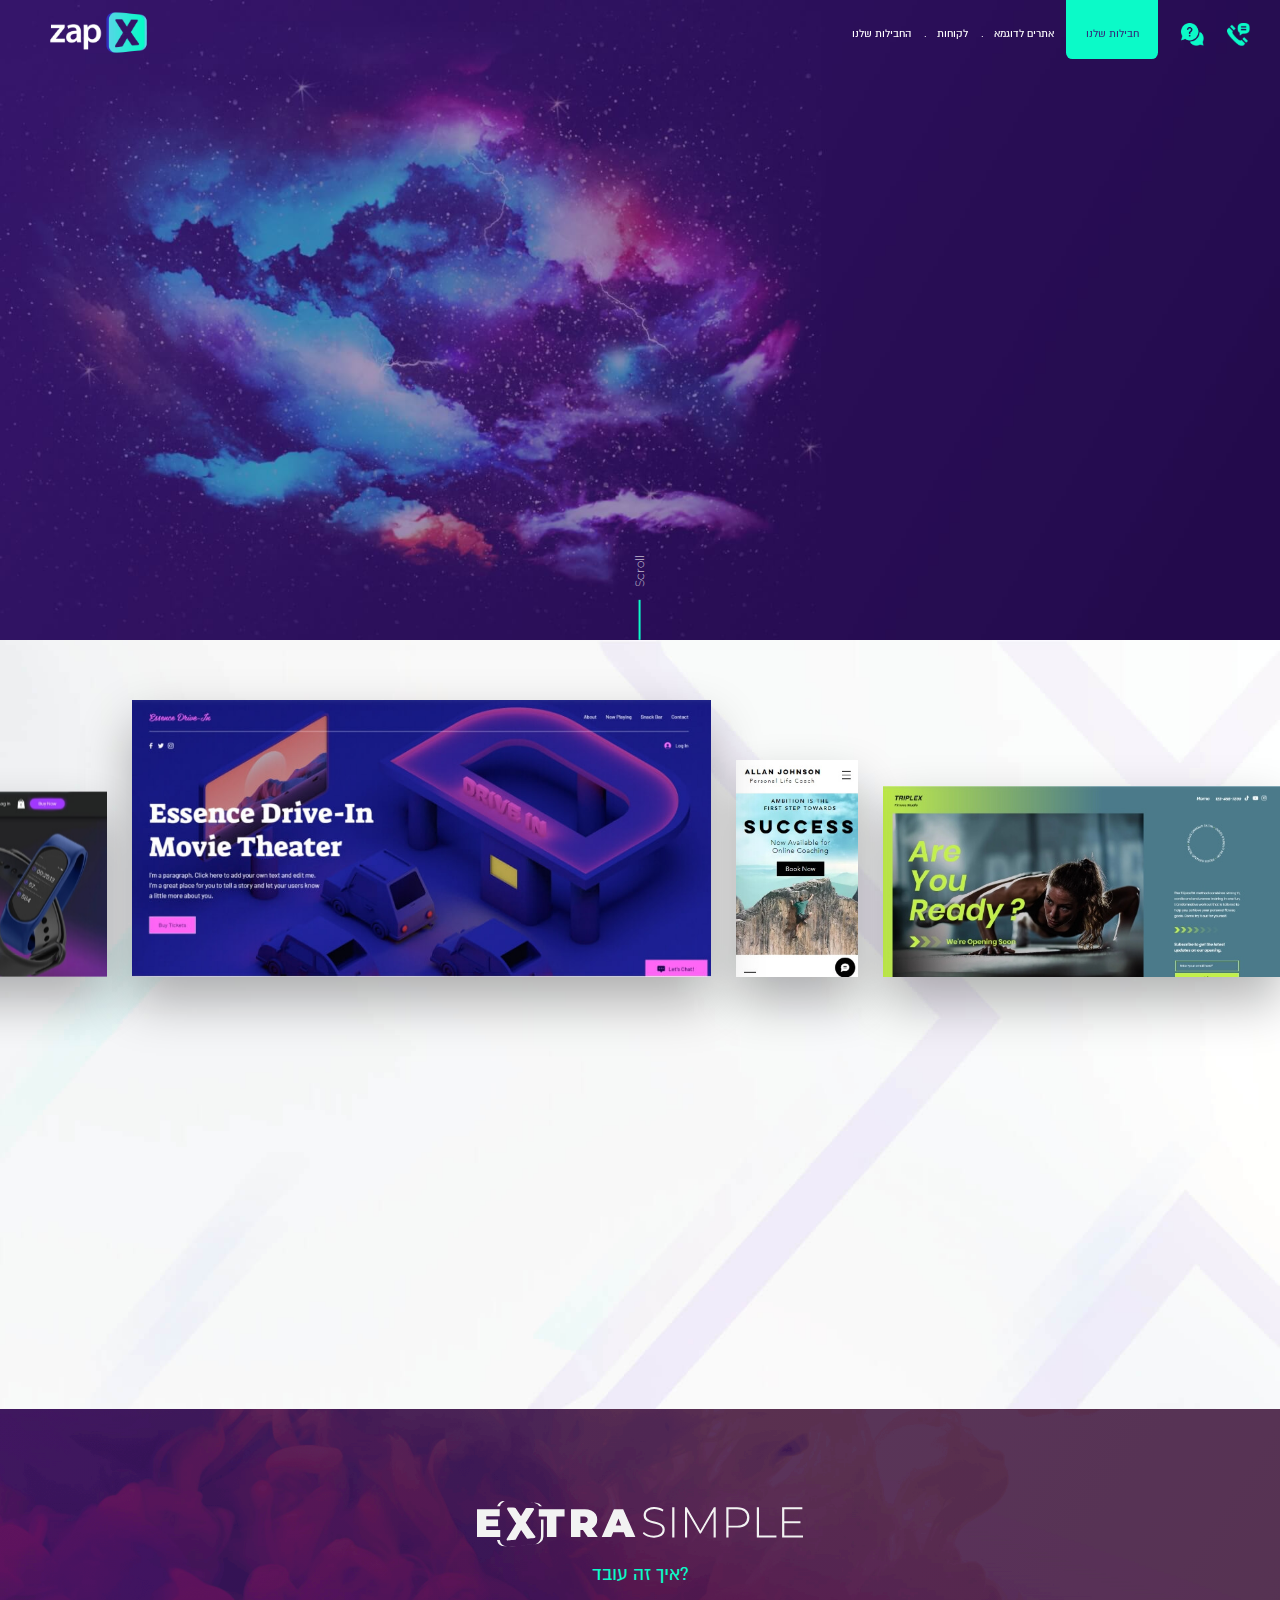
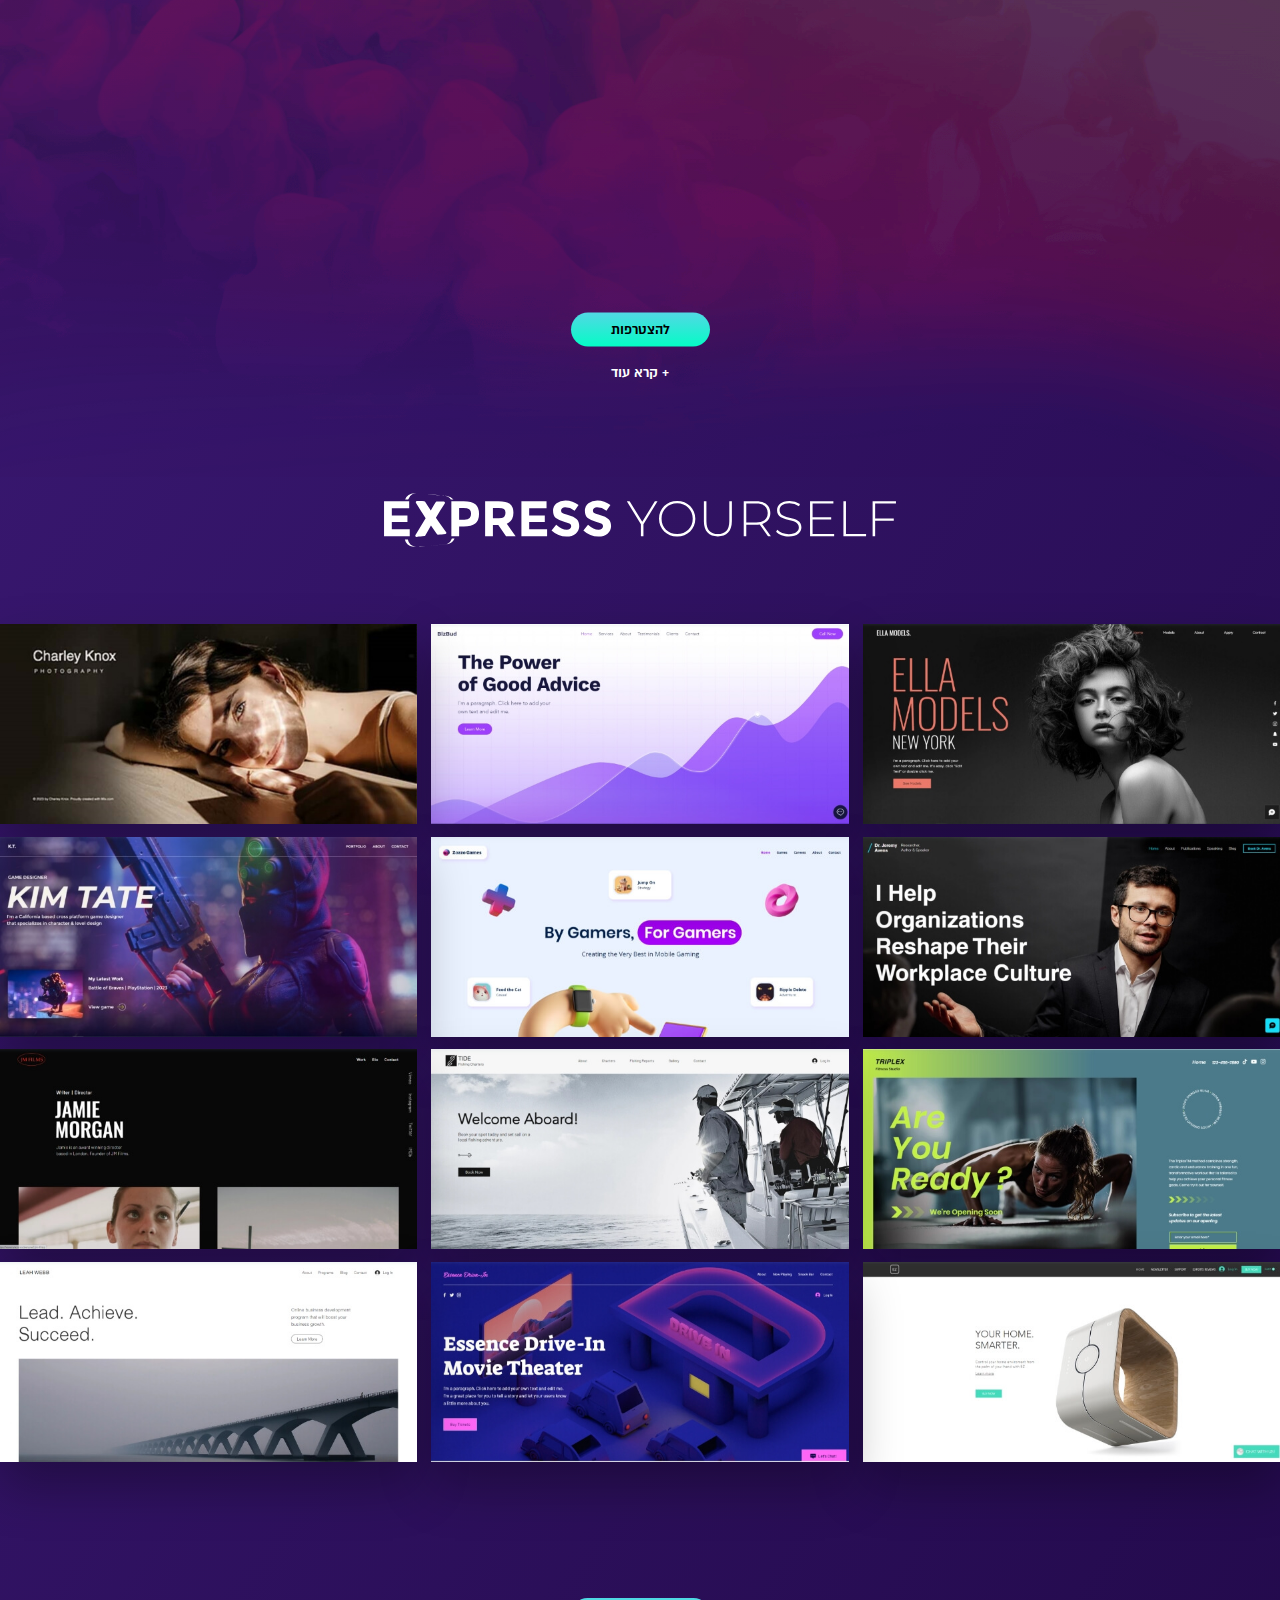
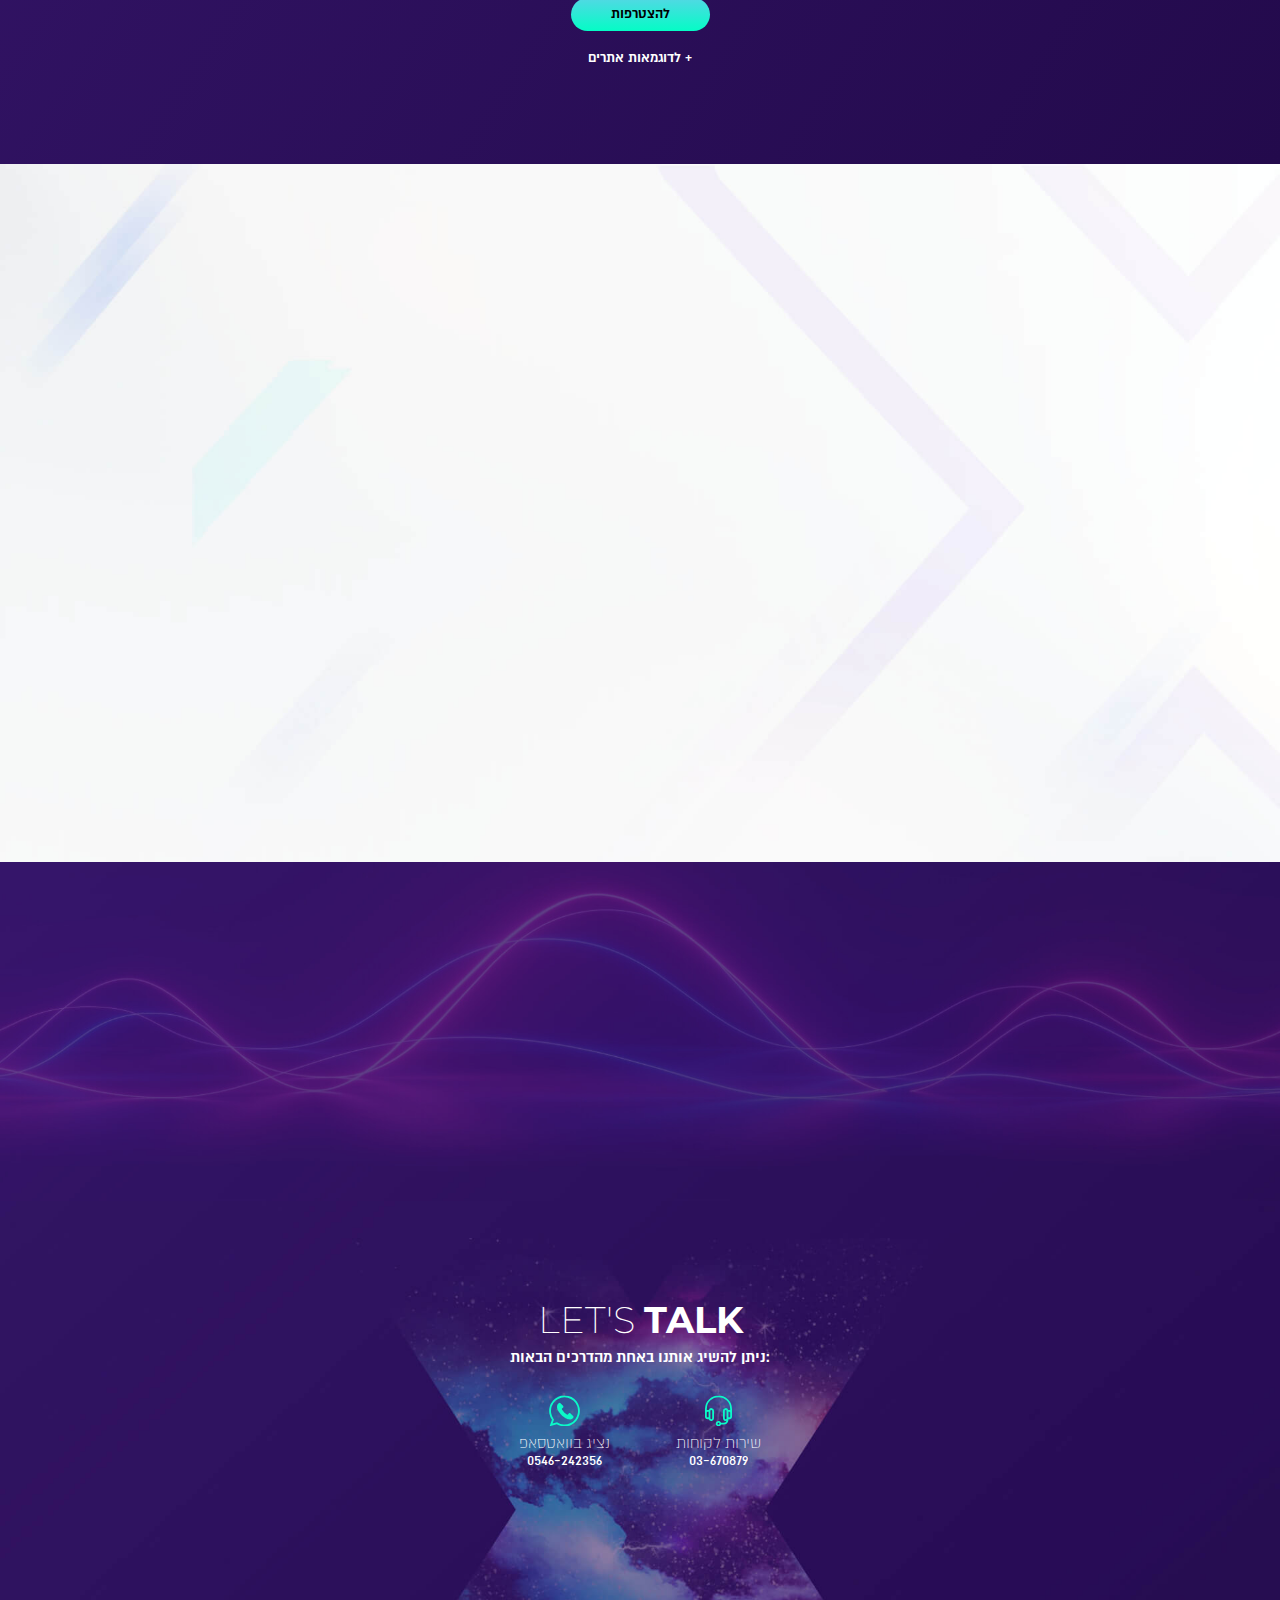
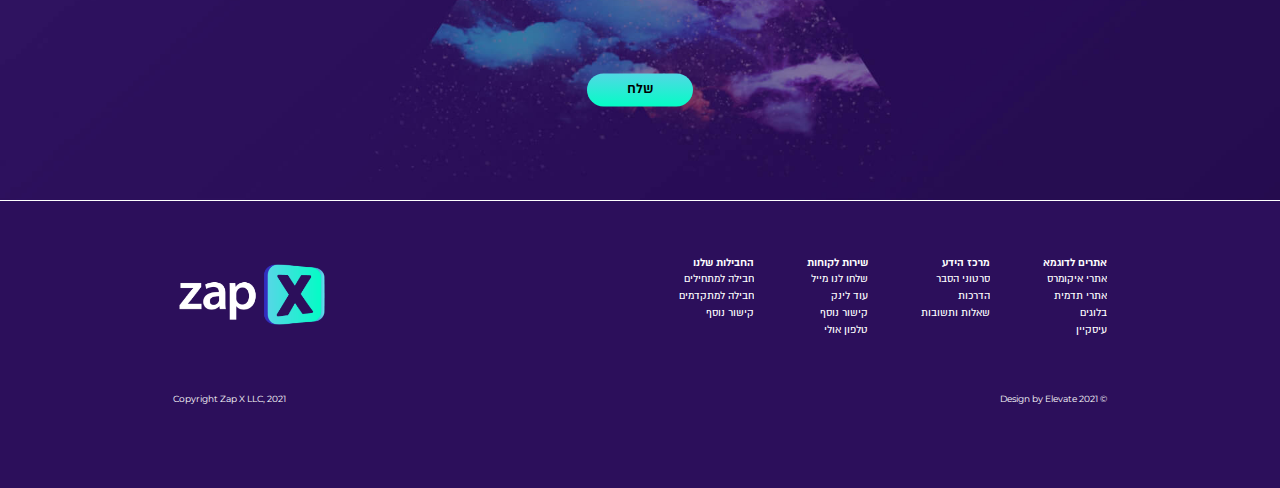
==== commit a6be1324: "[ADD] - Home Portfolio Button" ====
--- a/index.html
+++ b/index.html
@@ -281,72 +281,108 @@
             <li>
               <a href="#">
                 <img src="img/home/portfolio-img-1.jpg" alt="zap-x-img">
+                <div class="overlay">
+                  <span class="btn btn-primary">להצטרפות</span>
+                </div>
               </a>
             </li>
             <!-- Item -->
             <li>
               <a href="#">
                 <img src="img/home/portfolio-img-2.jpg" alt="zap-x-img">
+                <div class="overlay">
+                  <span class="btn btn-primary">להצטרפות</span>
+                </div>
               </a>
             </li>
             <!-- Item -->
             <li>
               <a href="#">
                 <img src="img/home/portfolio-img-3.jpg" alt="zap-x-img">
+                <div class="overlay">
+                  <span class="btn btn-primary">להצטרפות</span>
+                </div>
               </a>
             </li>
             <!-- Item -->
             <li>
               <a href="#">
                 <img src="img/home/portfolio-img-4.jpg" alt="zap-x-img">
+                <div class="overlay">
+                  <span class="btn btn-primary">להצטרפות</span>
+                </div>
               </a>
             </li>
             <!-- Item -->
             <li>
               <a href="#">
                 <img src="img/home/portfolio-img-5.jpg" alt="zap-x-img">
+                <div class="overlay">
+                  <span class="btn btn-primary">להצטרפות</span>
+                </div>
               </a>
             </li>
             <!-- Item -->
             <li>
               <a href="#">
                 <img src="img/home/portfolio-img-6.jpg" alt="zap-x-img">
+                <div class="overlay">
+                  <span class="btn btn-primary">להצטרפות</span>
+                </div>
               </a>
             </li>
             <!-- Item -->
             <li>
               <a href="#">
                 <img src="img/home/portfolio-img-7.jpg" alt="zap-x-img">
+                <div class="overlay">
+                  <span class="btn btn-primary">להצטרפות</span>
+                </div>
               </a>
             </li>
             <!-- Item -->
             <li>
               <a href="#">
                 <img src="img/home/portfolio-img-8.jpg" alt="zap-x-img">
+                <div class="overlay">
+                  <span class="btn btn-primary">להצטרפות</span>
+                </div>
               </a>
             </li>
             <!-- Item -->
             <li>
               <a href="#">
                 <img src="img/home/portfolio-img-9.jpg" alt="zap-x-img">
+                <div class="overlay">
+                  <span class="btn btn-primary">להצטרפות</span>
+                </div>
               </a>
             </li>
             <!-- Item -->
             <li>
               <a href="#">
                 <img src="img/home/portfolio-img-10.jpg" alt="zap-x-img">
+                <div class="overlay">
+                  <span class="btn btn-primary">להצטרפות</span>
+                </div>
               </a>
             </li>
             <!-- Item -->
             <li>
               <a href="#">
                 <img src="img/home/portfolio-img-11.jpg" alt="zap-x-img">
+                <div class="overlay">
+                  <span class="btn btn-primary">להצטרפות</span>
+                </div>
               </a>
             </li>
             <!-- Item -->
             <li>
               <a href="#">
                 <img src="img/home/portfolio-img-12.jpg" alt="zap-x-img">
+                <div class="overlay">
+                  <span class="btn btn-primary">להצטרפות</span>
+                </div>
               </a>
             </li>
           </ul>
--- a/css/style.css
+++ b/css/style.css
@@ -860,6 +860,7 @@
 .home-portfolio .portfolio ul li {
   flex: 0 0 32.6%;
   margin-bottom: 1vw;
+  position: relative;
 }
 
 .home-portfolio .portfolio img {
@@ -867,26 +868,25 @@
   box-shadow: 0 24px 48px rgba(0, 0, 0, .3);
 }
 
-.home-portfolio .portfolio ul li a {
-  position: relative;
-  display: block;
-}
-
-.home-portfolio .portfolio ul li a::after {
-  content: '';
+.home-portfolio .portfolio .overlay {
   position: absolute;
   top: 0;
   left: 0;
   width: 100%;
   height: 100%;
-  background-color: rgba(0, 0, 0, 0.2);
+  background-color: rgba(0, 0, 0, 0.4);
   z-index: 10;
+  opacity: 0;
+  visibility: hidden;
+  transition: all .3s ease;
+  display: flex;
+  align-items: center;
+  justify-content: center;
+}
+
+.home-portfolio .portfolio li:hover .overlay {
   opacity: 1;
-  transition: all .3s ease;
-}
-
-.home-portfolio .portfolio ul li a:hover::after {
-  opacity: 0;
+  visibility: visible;
 }
 
 @media (max-width: 1023.98px) {
@@ -917,6 +917,11 @@
 
   .home-portfolio .portfolio ul li:nth-child(even) {
     transform: translateY(6.6666vw);
+  }
+
+  .home-portfolio .portfolio .btn {
+    height: 7.66vw;
+    padding: 0 4.86vw;
   }
 }
 
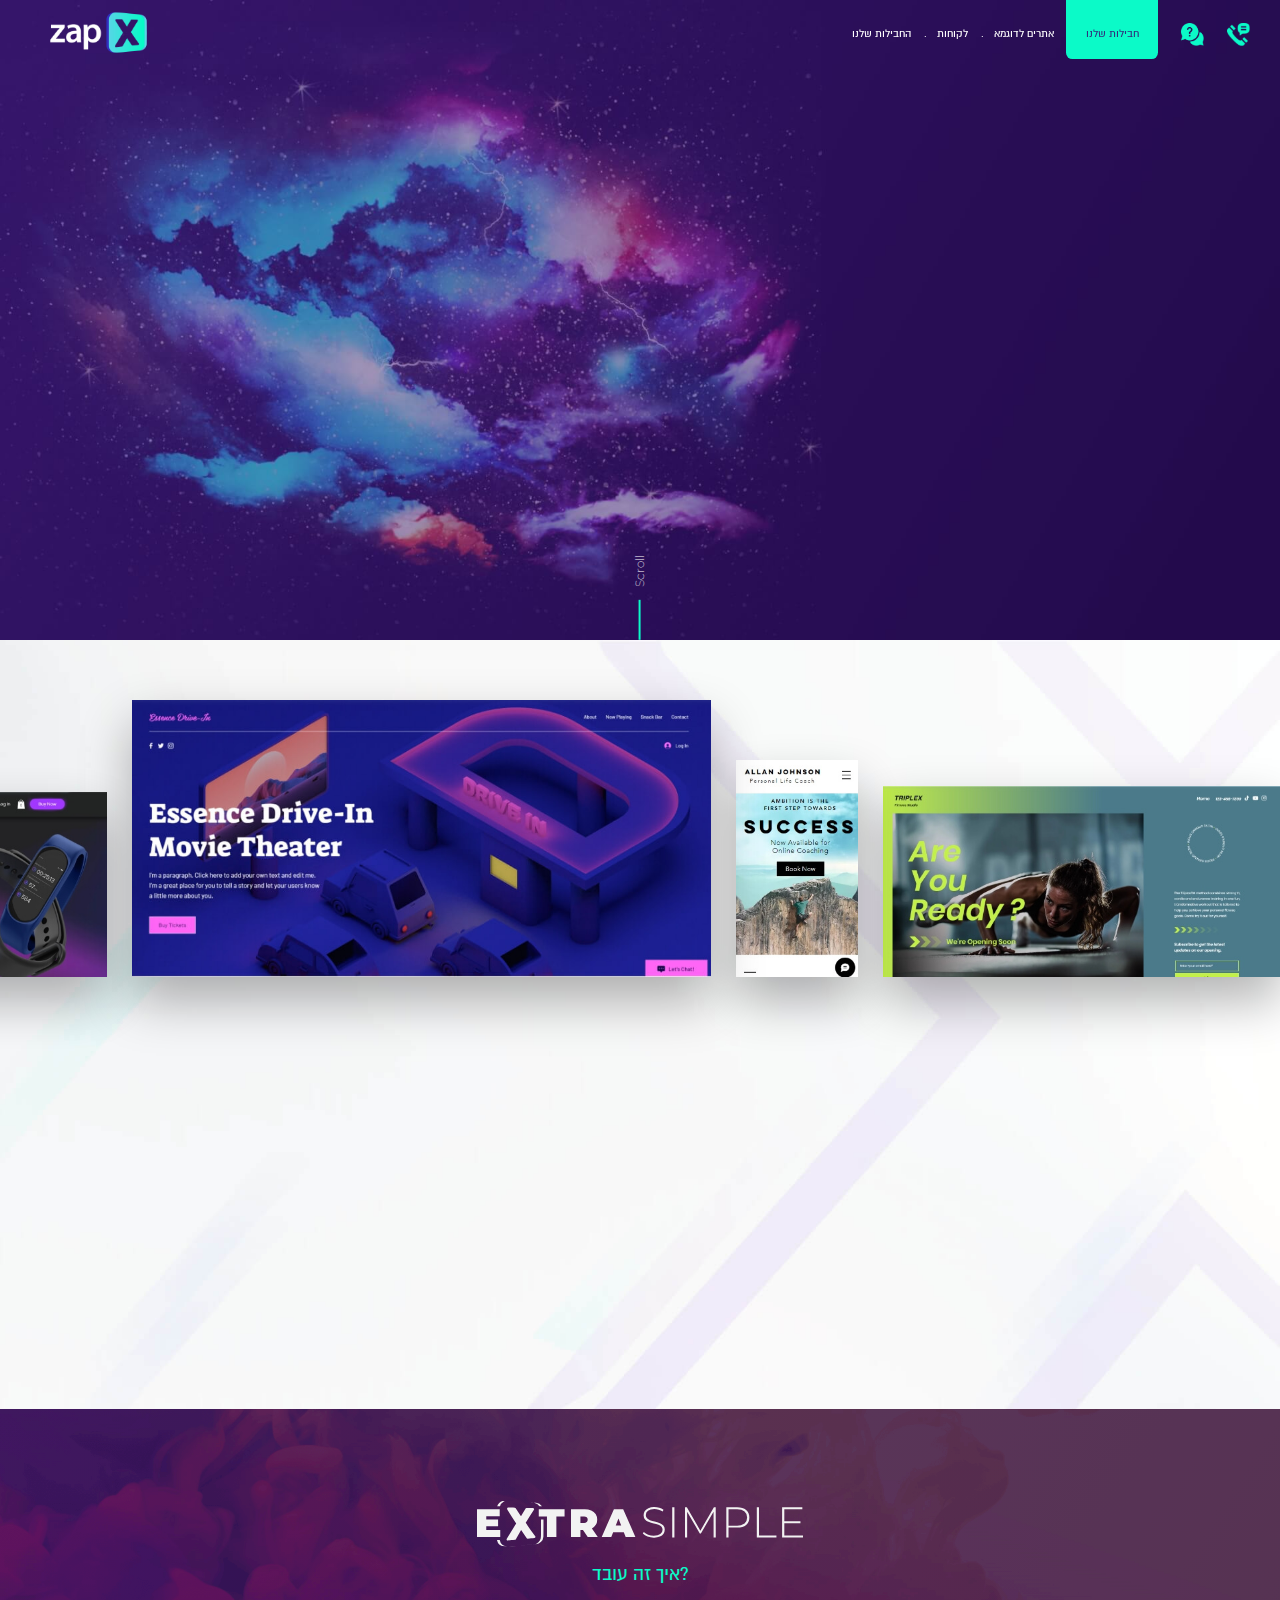
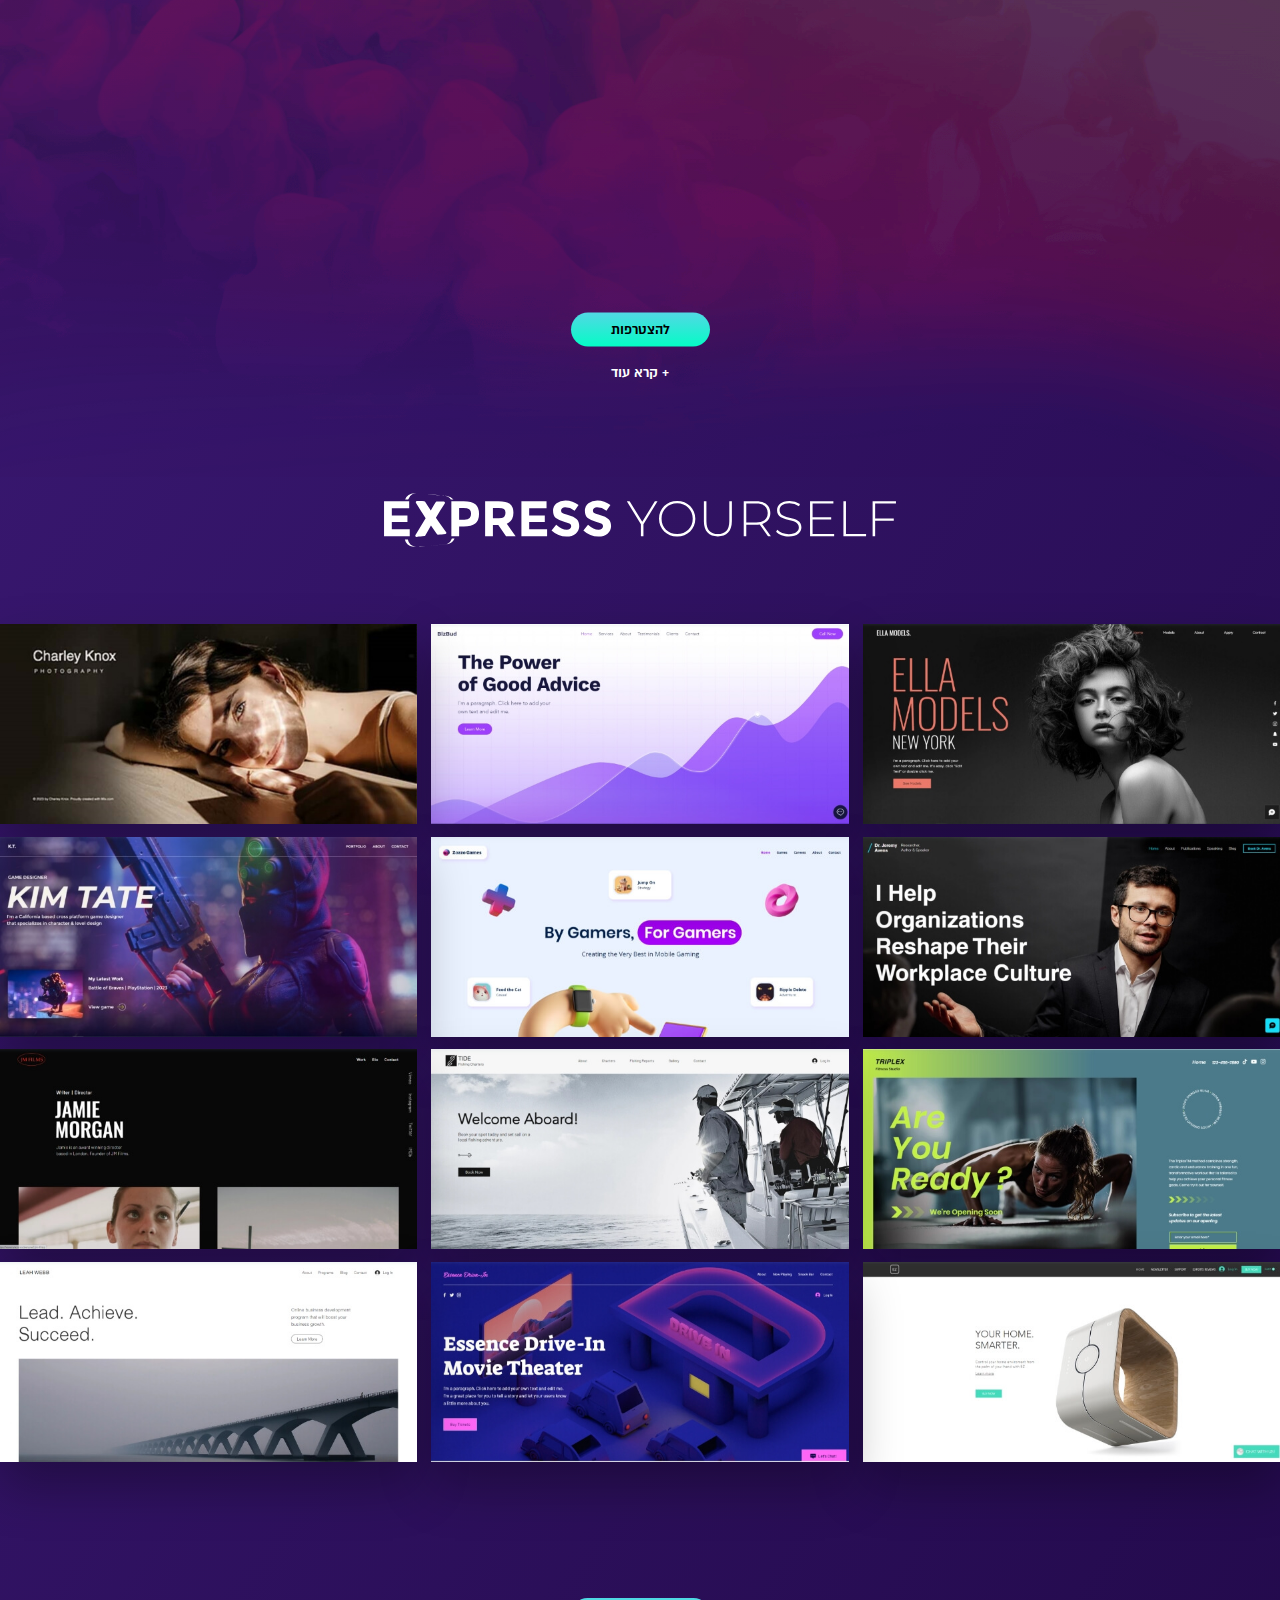
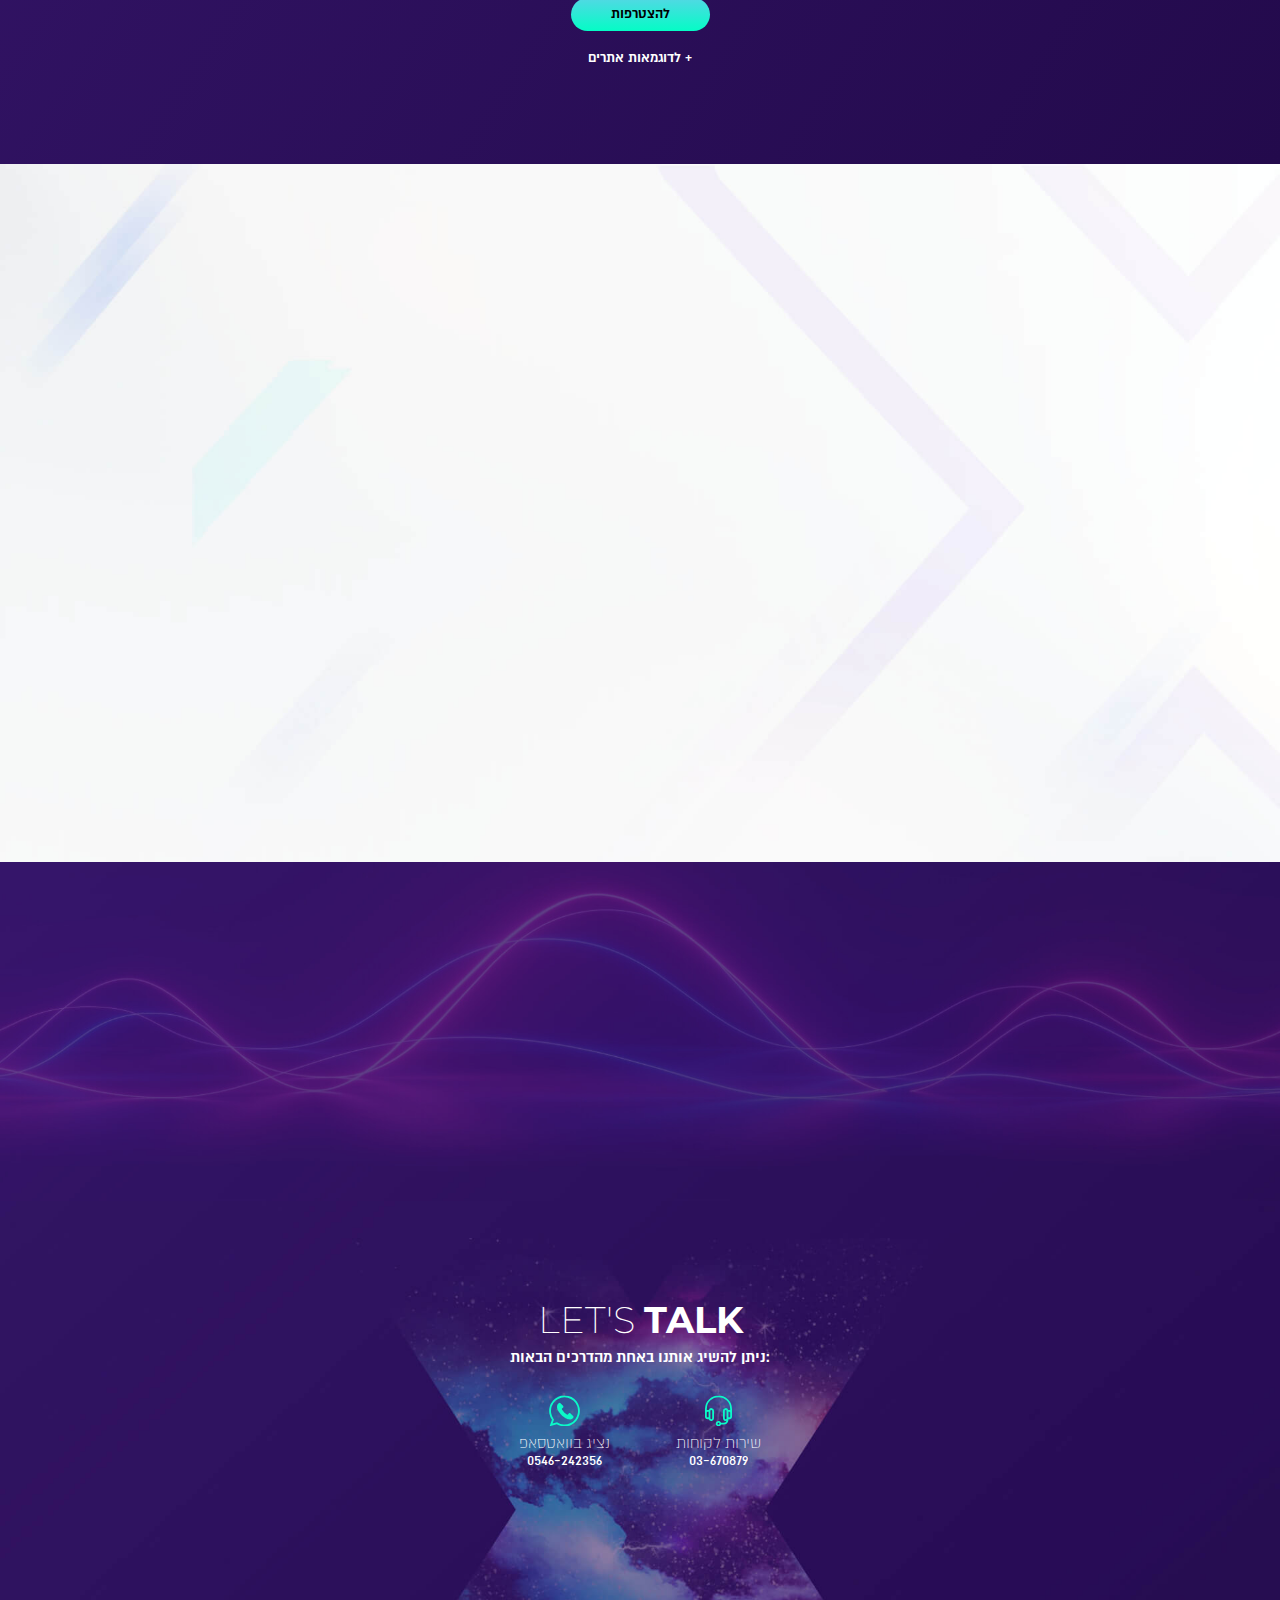
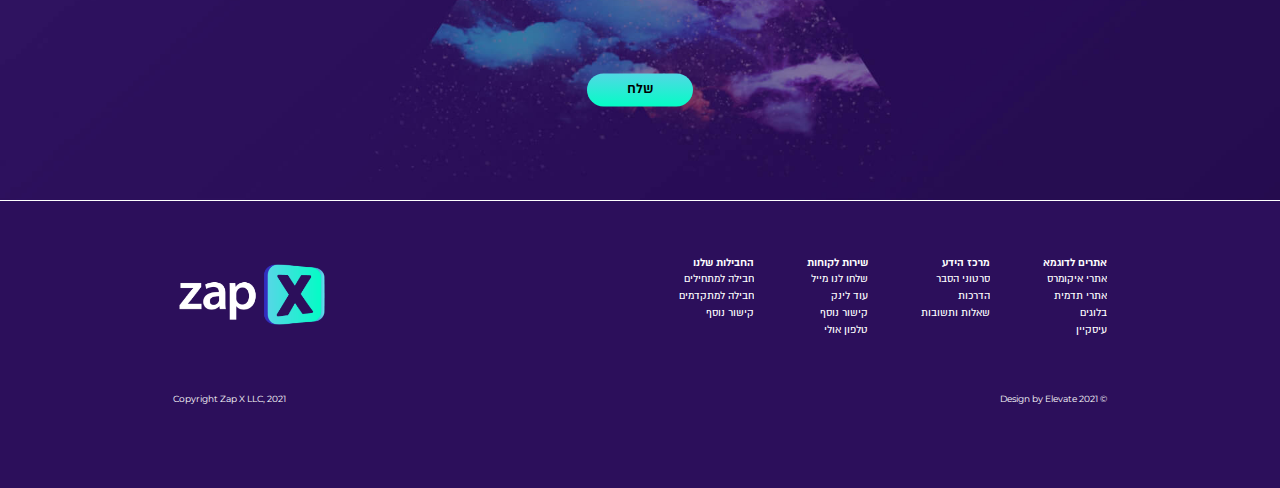
==== commit 33b22847: "[FIX] - Home Portfolio - Button text" ====
--- a/index.html
+++ b/index.html
@@ -282,7 +282,7 @@
               <a href="#">
                 <img src="img/home/portfolio-img-1.jpg" alt="zap-x-img">
                 <div class="overlay">
-                  <span class="btn btn-primary">להצטרפות</span>
+                  <span class="btn btn-primary">צפה באתר</span>
                 </div>
               </a>
             </li>
@@ -291,7 +291,7 @@
               <a href="#">
                 <img src="img/home/portfolio-img-2.jpg" alt="zap-x-img">
                 <div class="overlay">
-                  <span class="btn btn-primary">להצטרפות</span>
+                  <span class="btn btn-primary">צפה באתר</span>
                 </div>
               </a>
             </li>
@@ -300,7 +300,7 @@
               <a href="#">
                 <img src="img/home/portfolio-img-3.jpg" alt="zap-x-img">
                 <div class="overlay">
-                  <span class="btn btn-primary">להצטרפות</span>
+                  <span class="btn btn-primary">צפה באתר</span>
                 </div>
               </a>
             </li>
@@ -309,7 +309,7 @@
               <a href="#">
                 <img src="img/home/portfolio-img-4.jpg" alt="zap-x-img">
                 <div class="overlay">
-                  <span class="btn btn-primary">להצטרפות</span>
+                  <span class="btn btn-primary">צפה באתר</span>
                 </div>
               </a>
             </li>
@@ -318,7 +318,7 @@
               <a href="#">
                 <img src="img/home/portfolio-img-5.jpg" alt="zap-x-img">
                 <div class="overlay">
-                  <span class="btn btn-primary">להצטרפות</span>
+                  <span class="btn btn-primary">צפה באתר</span>
                 </div>
               </a>
             </li>
@@ -327,7 +327,7 @@
               <a href="#">
                 <img src="img/home/portfolio-img-6.jpg" alt="zap-x-img">
                 <div class="overlay">
-                  <span class="btn btn-primary">להצטרפות</span>
+                  <span class="btn btn-primary">צפה באתר</span>
                 </div>
               </a>
             </li>
@@ -336,7 +336,7 @@
               <a href="#">
                 <img src="img/home/portfolio-img-7.jpg" alt="zap-x-img">
                 <div class="overlay">
-                  <span class="btn btn-primary">להצטרפות</span>
+                  <span class="btn btn-primary">צפה באתר</span>
                 </div>
               </a>
             </li>
@@ -345,7 +345,7 @@
               <a href="#">
                 <img src="img/home/portfolio-img-8.jpg" alt="zap-x-img">
                 <div class="overlay">
-                  <span class="btn btn-primary">להצטרפות</span>
+                  <span class="btn btn-primary">צפה באתר</span>
                 </div>
               </a>
             </li>
@@ -354,7 +354,7 @@
               <a href="#">
                 <img src="img/home/portfolio-img-9.jpg" alt="zap-x-img">
                 <div class="overlay">
-                  <span class="btn btn-primary">להצטרפות</span>
+                  <span class="btn btn-primary">צפה באתר</span>
                 </div>
               </a>
             </li>
@@ -363,7 +363,7 @@
               <a href="#">
                 <img src="img/home/portfolio-img-10.jpg" alt="zap-x-img">
                 <div class="overlay">
-                  <span class="btn btn-primary">להצטרפות</span>
+                  <span class="btn btn-primary">צפה באתר</span>
                 </div>
               </a>
             </li>
@@ -372,7 +372,7 @@
               <a href="#">
                 <img src="img/home/portfolio-img-11.jpg" alt="zap-x-img">
                 <div class="overlay">
-                  <span class="btn btn-primary">להצטרפות</span>
+                  <span class="btn btn-primary">צפה באתר</span>
                 </div>
               </a>
             </li>
@@ -381,7 +381,7 @@
               <a href="#">
                 <img src="img/home/portfolio-img-12.jpg" alt="zap-x-img">
                 <div class="overlay">
-                  <span class="btn btn-primary">להצטרפות</span>
+                  <span class="btn btn-primary">צפה באתר</span>
                 </div>
               </a>
             </li>
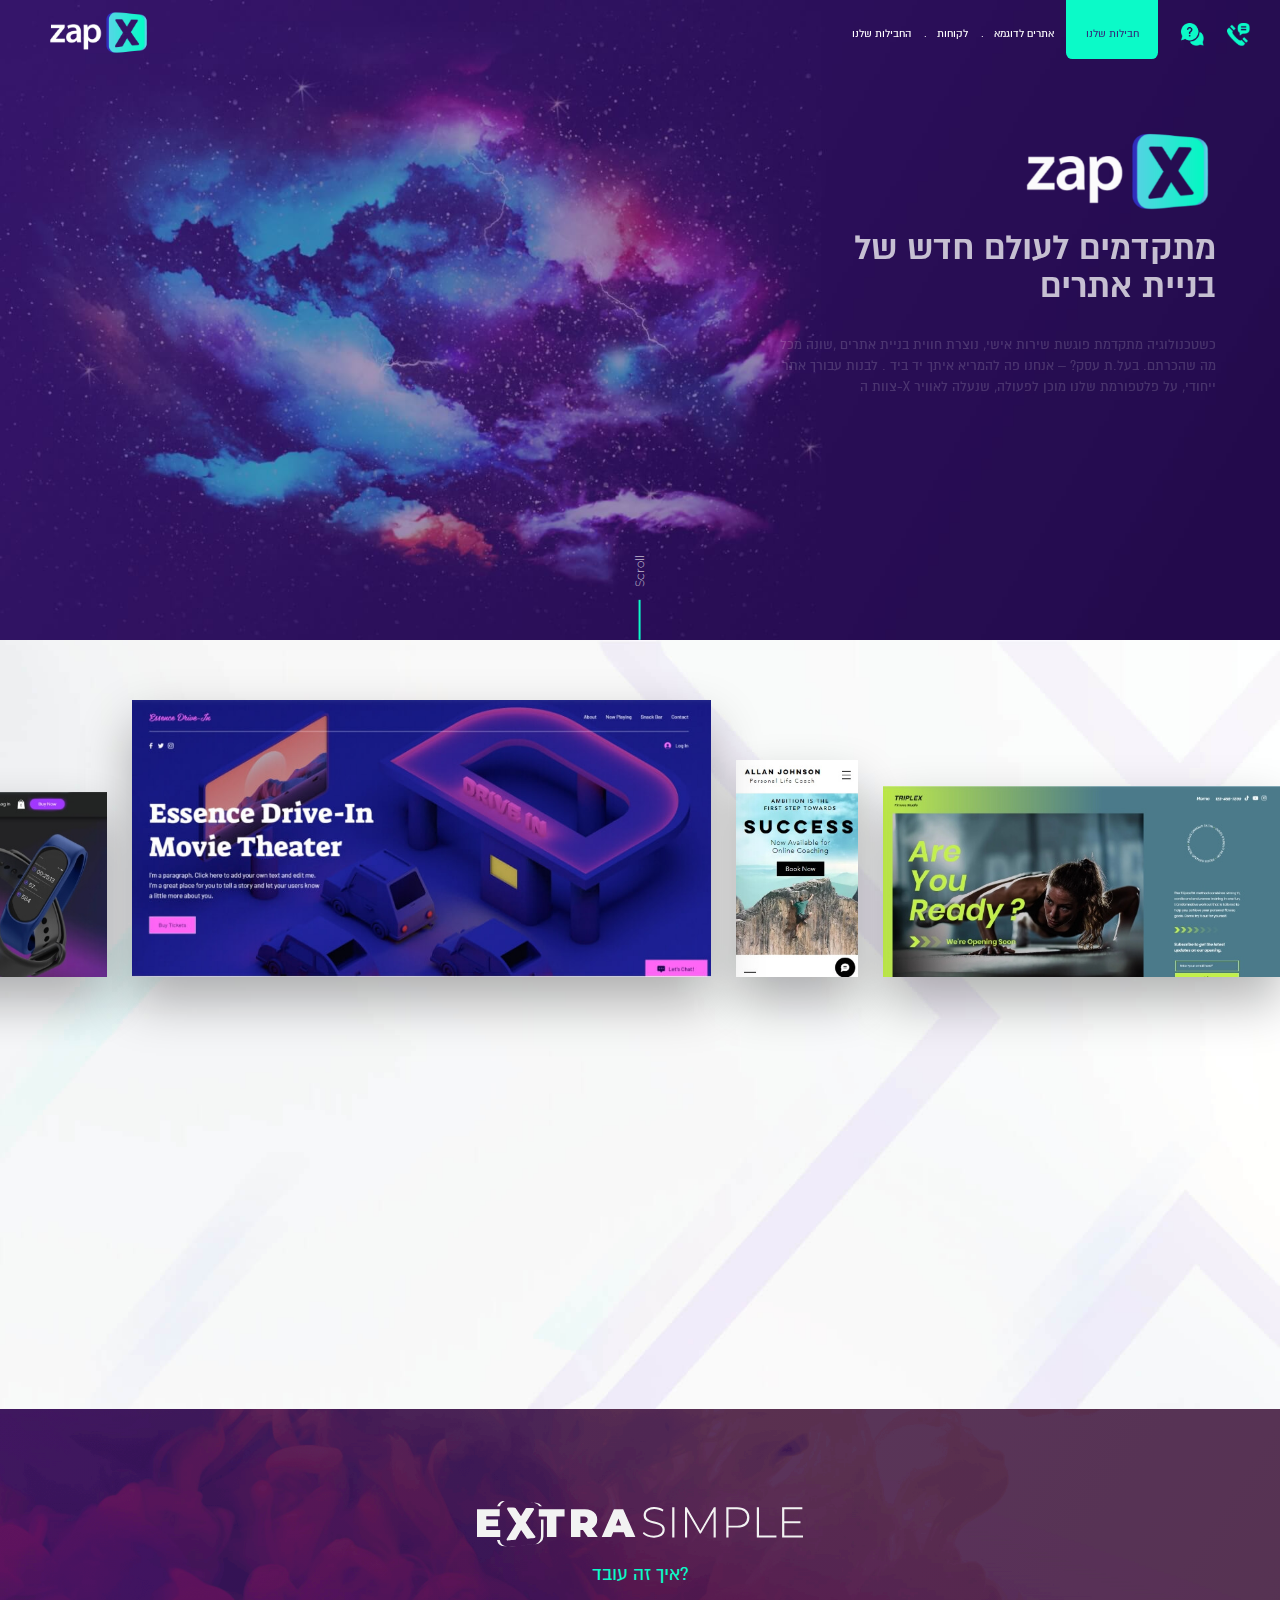
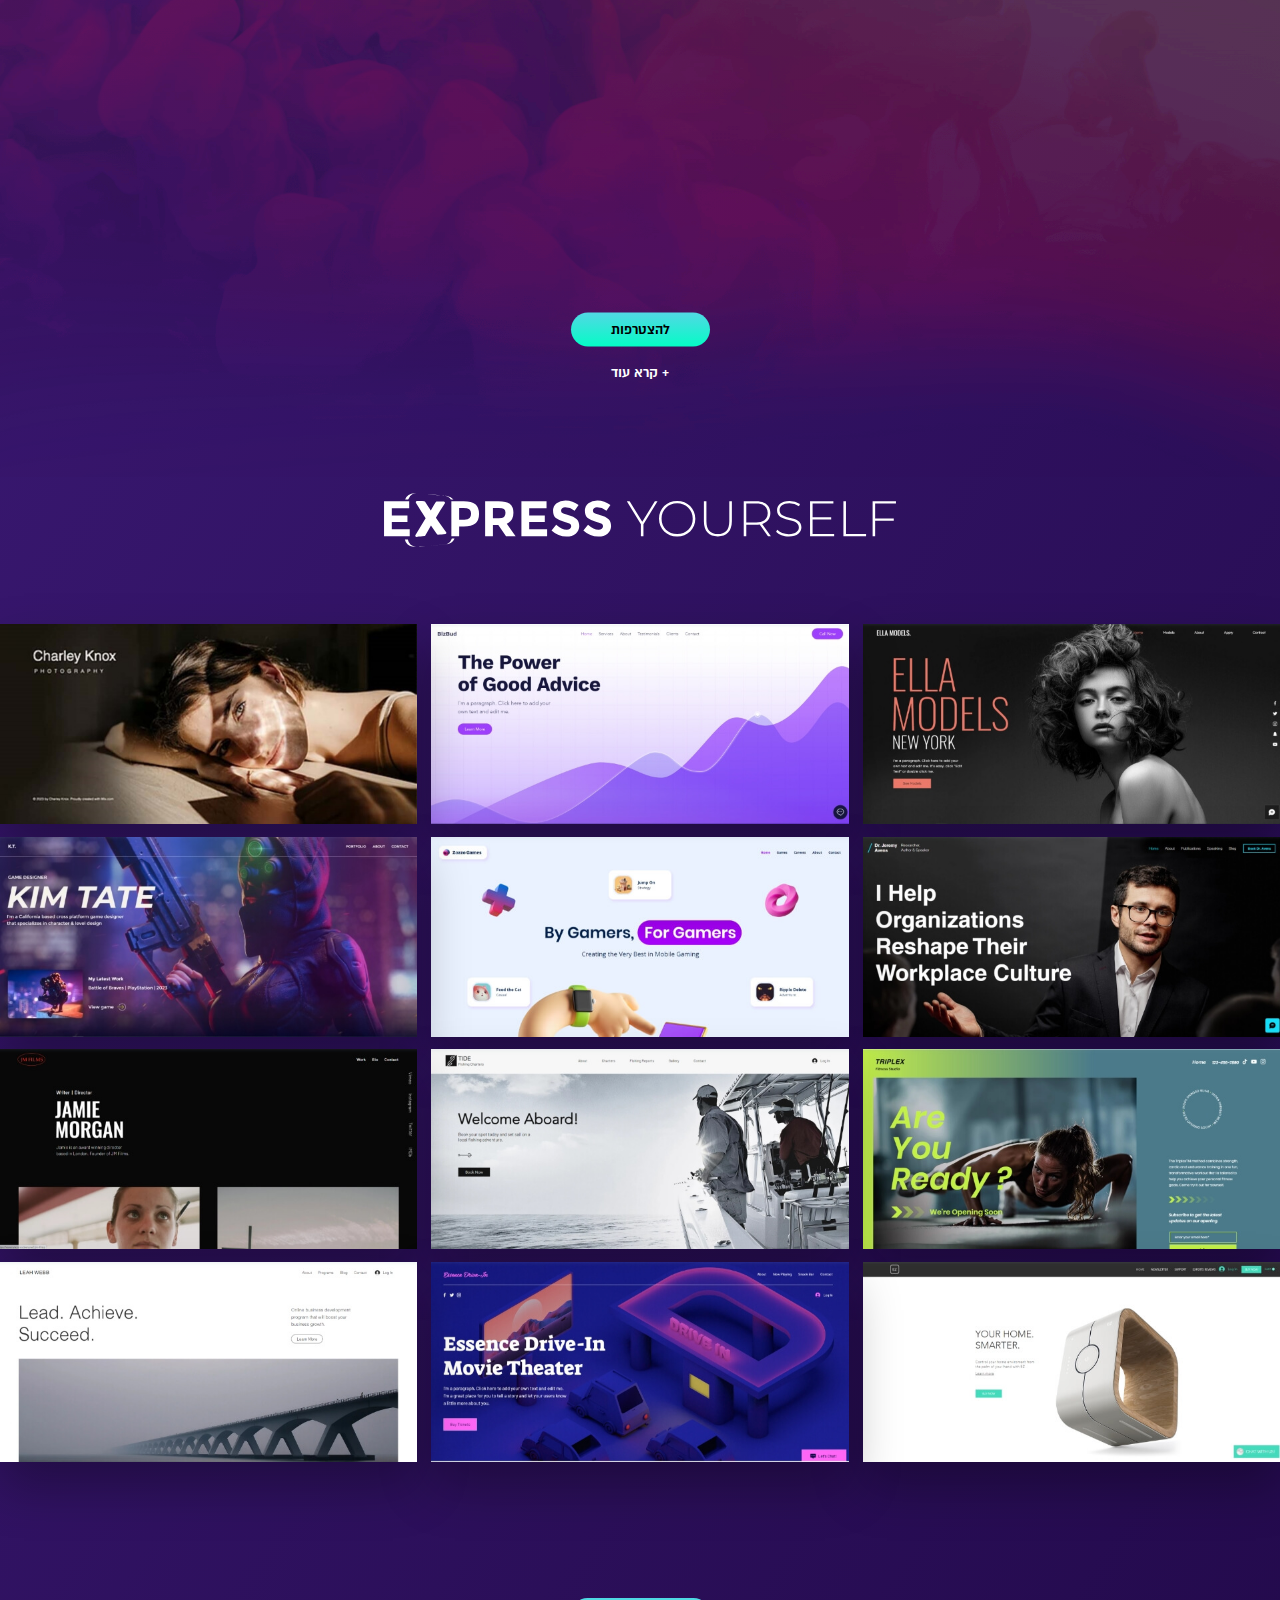
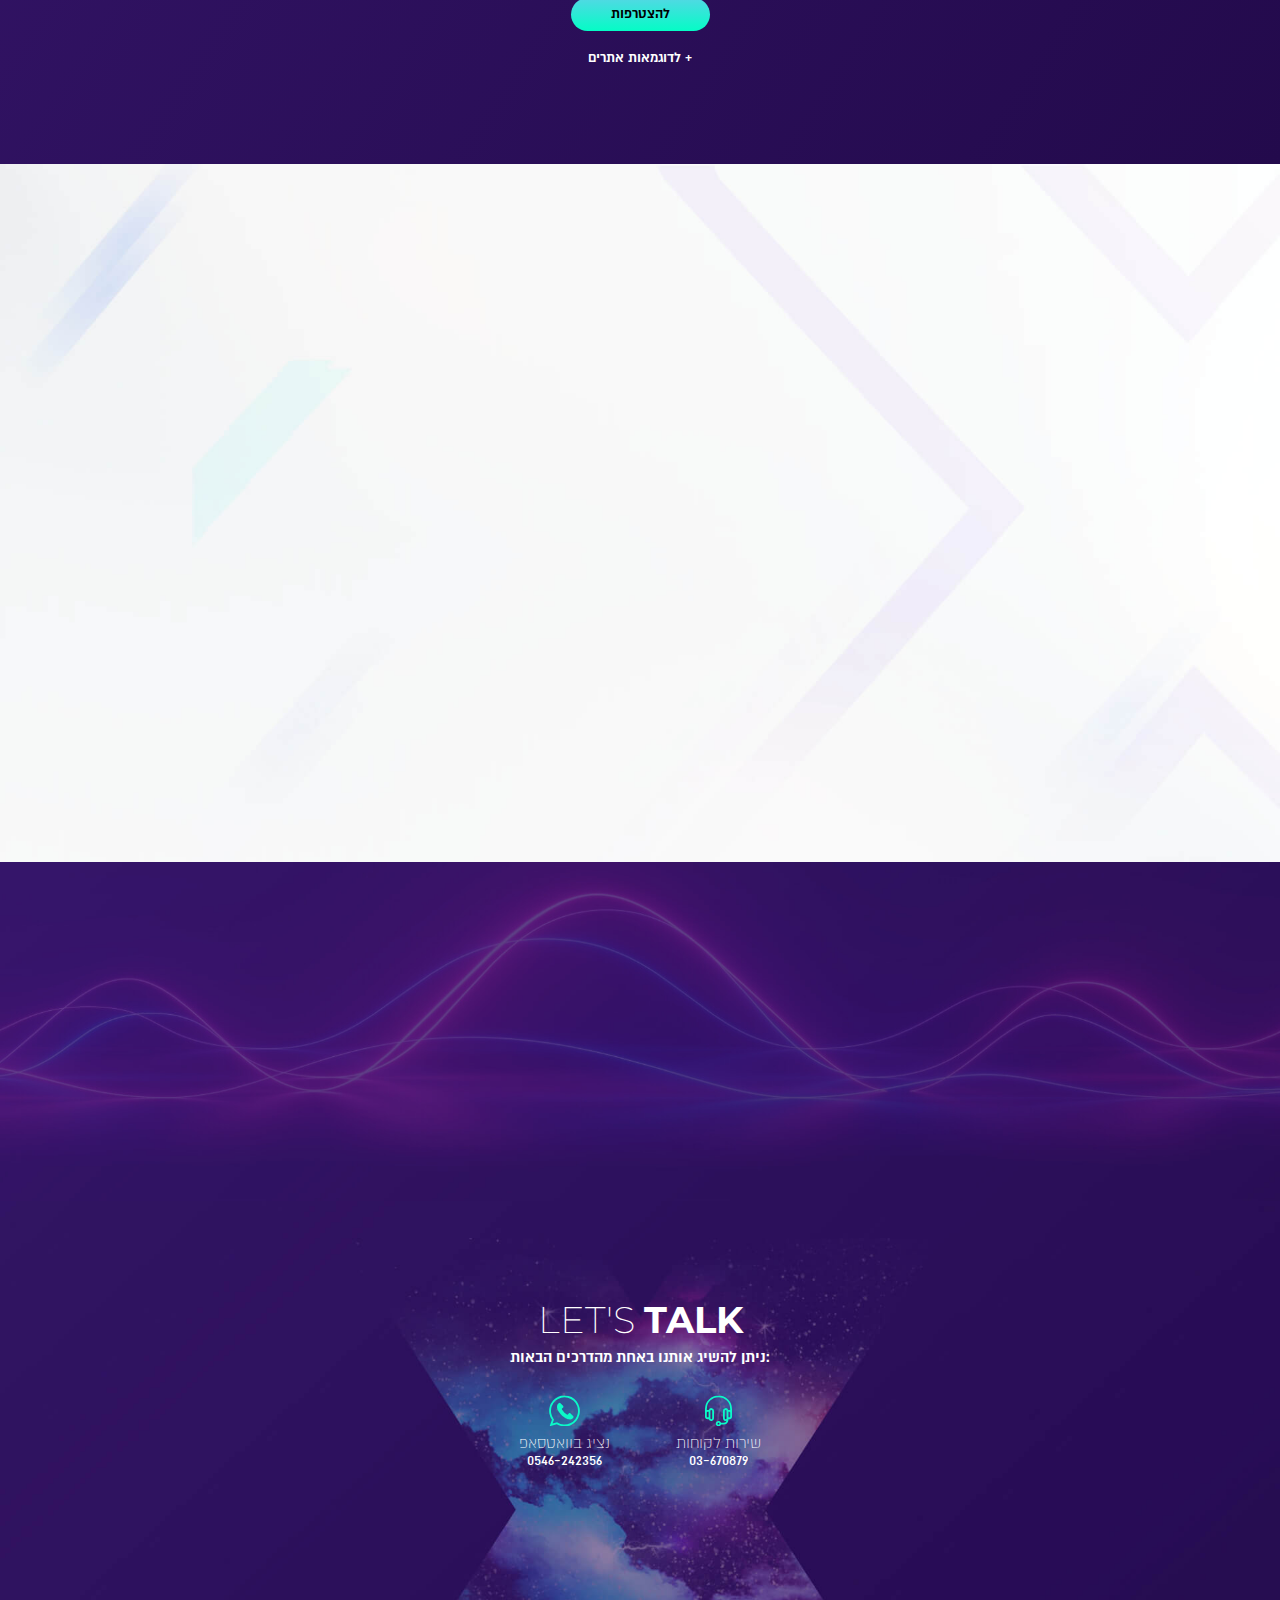
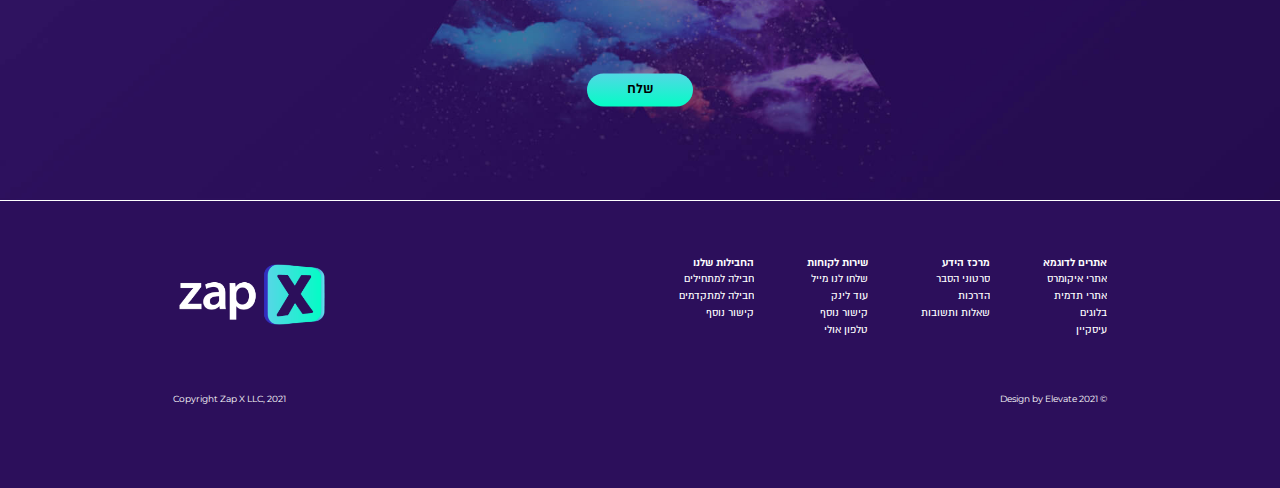
==== commit 51468d99: "[FIX] - Tilt animation" ====
--- a/index.html
+++ b/index.html
@@ -97,10 +97,10 @@
       </div>
       <!-- Img -->
       <div class="img">
-        <div class="img-1" data-tilt data-tilt-full-page-listening data-tilt-reset="false" data-tilt-reverse="true" data-tilt-speed="5000" data-tilt-max="10"><img src="img/home/banner-img-1.jpg" alt="zap-x-img"></div>
-        <div class="img-2" data-tilt data-tilt-full-page-listening data-tilt-reset="false" data-tilt-reverse="true" data-tilt-speed="5000" data-tilt-max="10"><img src="img/home/banner-img-2.jpg" alt="zap-x-img"></div>
-        <div class="img-3" data-tilt data-tilt-full-page-listening data-tilt-reset="false" data-tilt-reverse="true" data-tilt-speed="5000" data-tilt-max="10"><img src="img/home/banner-img-3.jpg" alt="zap-x-img"></div>
-        <div class="img-4" data-tilt data-tilt-full-page-listening data-tilt-reset="false" data-tilt-reverse="true" data-tilt-speed="5000" data-tilt-max="10"><img src="img/home/banner-img-4.jpg" alt="zap-x-img"></div>
+        <div class="img-1" data-tilt data-tilt-full-page-listening data-tilt-reset="false" data-tilt-reverse="true" data-tilt-speed="5000" data-tilt-max="10" data-tilt-gyroscope="true"><img src="img/home/banner-img-1.jpg" alt="zap-x-img"></div>
+        <div class="img-2" data-tilt data-tilt-full-page-listening data-tilt-reset="false" data-tilt-reverse="true" data-tilt-speed="5000" data-tilt-max="10" data-tilt-gyroscope="true"><img src="img/home/banner-img-2.jpg" alt="zap-x-img"></div>
+        <div class="img-3" data-tilt data-tilt-full-page-listening data-tilt-reset="false" data-tilt-reverse="true" data-tilt-speed="5000" data-tilt-max="10" data-tilt-gyroscope="true"><img src="img/home/banner-img-3.jpg" alt="zap-x-img"></div>
+        <div class="img-4" data-tilt data-tilt-full-page-listening data-tilt-reset="false" data-tilt-reverse="true" data-tilt-speed="5000" data-tilt-max="10" data-tilt-gyroscope="true"><img src="img/home/banner-img-4.jpg" alt="zap-x-img"></div>
       </div>
     </div>
     <!-- Bg -->
